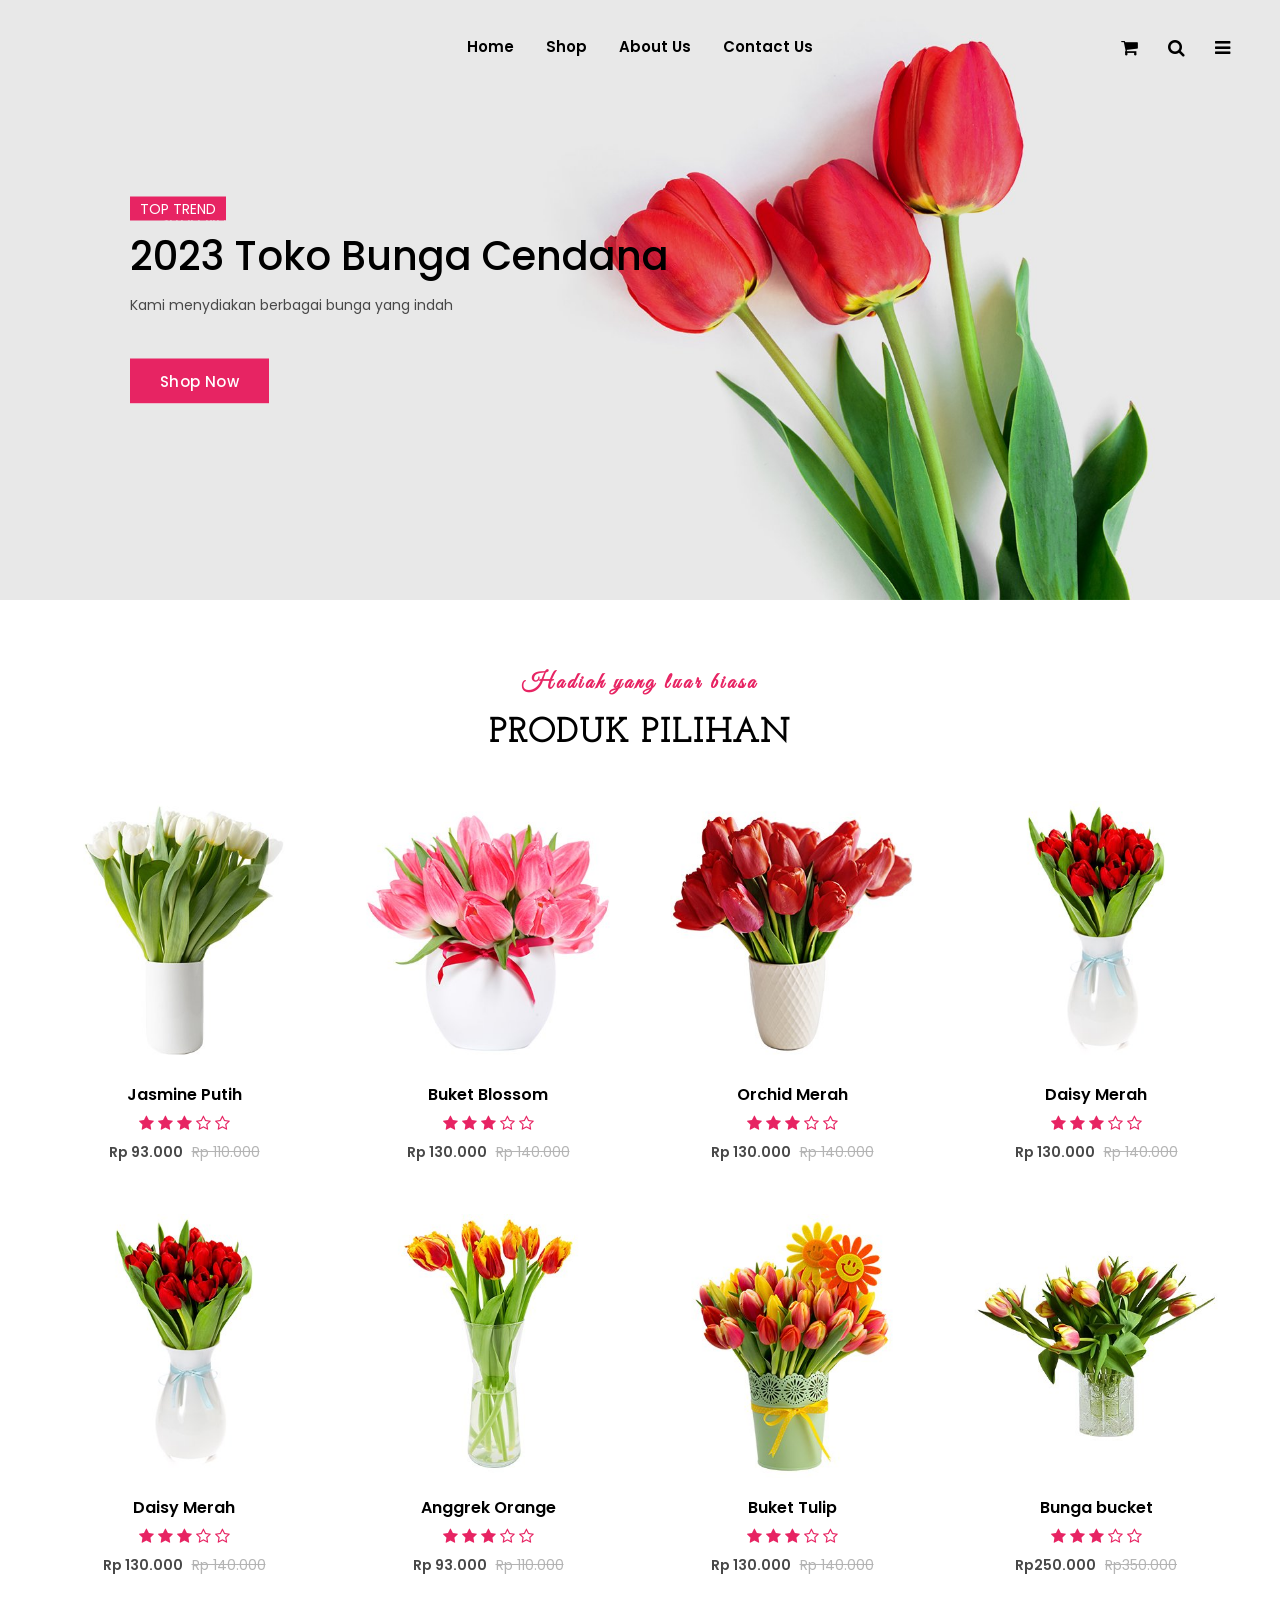
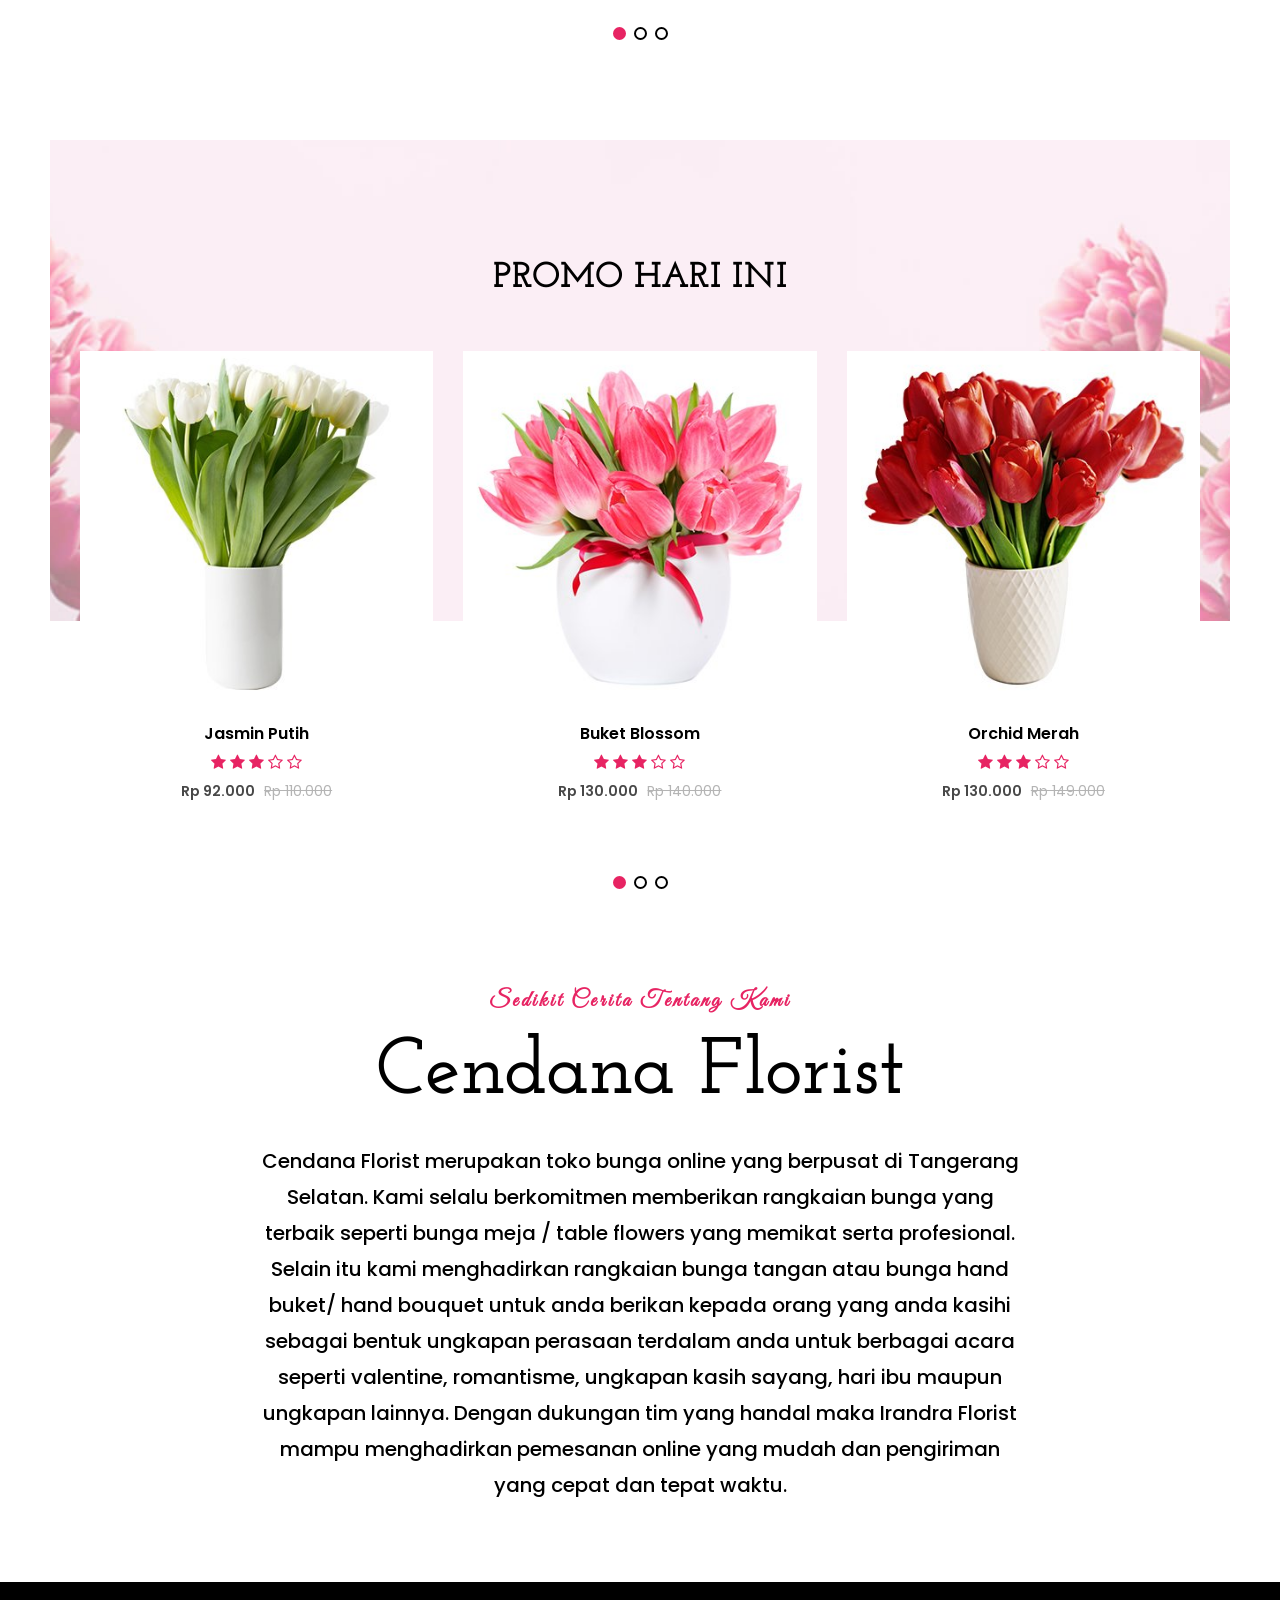
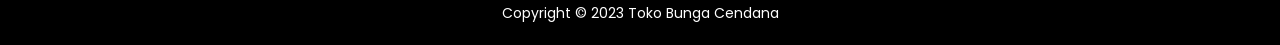
==== index.html @ 582db266 "feat: college project improvements (WhatsApp Checkout, UI cleanup)" ====
<!doctype html>
<html class="no-js" lang="en">

<head>
    <meta charset="utf-8">
    <meta http-equiv="x-ua-compatible" content="ie=edge">
    <title>Toko Bunga Cendana</title>
    <meta name="robots" content="noindex, follow" />
    <meta name="description" content="">
    <meta name="viewport" content="width=device-width, initial-scale=1, shrink-to-fit=no">
    <!-- Favicon -->
    <link rel="shortcut icon" type="image/x-icon" href="assets/images/favicon.ico">

    <!-- CSS
	============================================ -->
    <!-- Bootstrap CSS -->
    <link rel="stylesheet" href="assets/css/vendor/bootstrap.min.css">
    <!-- Font Awesome CSS -->
    <link rel="stylesheet" href="assets/css/vendor/font.awesome.min.css">
    <!-- Linear Icons CSS -->
    <link rel="stylesheet" href="assets/css/vendor/linearicons.min.css">
    <!-- Swiper CSS -->
    <link rel="stylesheet" href="assets/css/plugins/swiper-bundle.min.css">
    <!-- Animation CSS -->
    <link rel="stylesheet" href="assets/css/plugins/animate.min.css">
    <!-- Jquery ui CSS -->
    <link rel="stylesheet" href="assets/css/plugins/jquery-ui.min.css">
    <!-- Nice Select CSS -->
    <link rel="stylesheet" href="assets/css/plugins/nice-select.min.css">
    <!-- Magnific Popup -->
    <link rel="stylesheet" href="assets/css/plugins/magnific-popup.css">

    <!-- Main Style CSS -->
    <link rel="stylesheet" href="assets/css/style.css">

</head>

<body>

    <!-- Header Area Start Here -->
    <header class="main-header-area">
        <!-- Main Header Area Start -->
        <div class="main-header header-transparent header-sticky">
            <div class="container-fluid">
                <div class="row align-items-center">
                    <div class="col-lg-2 col-xl-2 col-md-6 col-6 col-custom">
                    </div>
                    <div class="col-lg-8 d-none d-lg-flex justify-content-center col-custom">
                        <nav class="main-nav d-none d-lg-flex">
                            <ul class="nav">
                                <li><a href="index.html"><span class="menu-text">Home</span></a></li>
                                <li><a href="shop.html"><span class="menu-text">Shop</span></a></li>
                                <li><a href="about-us.html"><span class="menu-text">About Us</span></a></li>
                                <li><a href="contact-us.html"><span class="menu-text">Contact Us</span></a></li>
                            </ul>
                        </nav>
                    </div>
                <div class="col-lg-2 col-md-6 col-6 col-custom">
                    <div class="header-right-area main-nav">
                                <ul class="nav">
                                    <li class="minicart-wrap">
                                        <a href="#" class="minicart-btn toolbar-btn">
                                            <i class="fa fa-shopping-cart"></i>
                                            <!-- <span class="cart-item_count">3</span> -->
                                        </a>
                                    </li>
                                    <li class="sidemenu-wrap">
                                        <a href="#"><i class="fa fa-search"></i> </a>
                                        <ul class="dropdown-sidemenu dropdown-hover-2 dropdown-search">
                                            <li>
                                                <form action="#">
                                                    <input name="search" id="search" placeholder="Search" type="text">
                                                    <button type="submit"><i class="fa fa-search"></i></button>
                                                </form>
                                            </li>
                                        </ul>
                                    </li>
                                    <li class="account-menu-wrap d-none d-lg-flex">
                                        <a href="#" class="off-canvas-menu-btn">
                                            <i class="fa fa-bars"></i>
                                        </a>
                                    </li>
                                    <li class="mobile-menu-btn d-lg-none">
                                        <a class="off-canvas-btn" href="#">
                                            <i class="fa fa-bars"></i>
                                        </a>
                                    </li>
                                </ul>
                            </div>
                        </div>
                    </div>
                </div>
            </div>
        </div>
        <!-- Main Header Area End -->
        <!-- off-canvas menu start -->
        <aside class="off-canvas-wrapper" id="mobileMenu">
            <div class="off-canvas-overlay"></div>
            <div class="off-canvas-inner-content">
                <div class="btn-close-off-canvas">
                    <i class="fa fa-times"></i>
                </div>
                <div class="off-canvas-inner">
                    <div class="search-box-offcanvas">
                        <form>
                            <input type="text" placeholder="Search product...">
                            <button class="search-btn"><i class="fa fa-search"></i></button>
                        </form>
                    </div>
                    <!-- mobile menu start -->
                    <div class="mobile-navigation">
                        <!-- mobile menu navigation start -->
                        <nav>
                            <ul class="mobile-menu">
                                <li><a href="index.html">Home</a></li>
                                <li><a href="shop.html">Shop</a></li>
                                <li><a href="about-us.html">About Us</a></li>
                                <li><a href="contact-us.html">Contact Us</a></li>
                            </ul>
                        </nav>
                        <!-- mobile menu navigation end -->
                    </div>
                    <!-- mobile menu end -->
                    <div class="offcanvas-widget-area">
                        <div class="switcher">
                            <div class="language">
                                <span class="switcher-title">Bahasa: </span>
                                <div class="switcher-menu">
                                    <ul>
                                        <li><a href="#">indonesia</a>
                                            <ul class="switcher-dropdown">
                                                <li><a href="#">English</a></li>
                                            </ul>
                                        </li>
                                    </ul>
                                </div>
                            </div>
                        </div>
                        <div class="top-info-wrap text-left text-black">
                            <ul class="address-info">
                                <li>
                                    <i class="fa fa-phone"></i>
                                    <a href="info%40yourdomain.html">0813938393</a>
                                </li>
                                <li>
                                    <i class="fa fa-envelope"></i>
                                    <br>
                                    <a href="info%40yourdomain.html">tokobungacendana@gmail.com</a>
                                </li>
                            </ul>
                            <div class="widget-social">
                                <a class="facebook-color-bg" title="Facebook-f" href="#"><i
                                        class="fa fa-facebook-f"></i></a>
                                <a class="twitter-color-bg" title="Twitter" href="#"><i class="fa fa-twitter"></i></a>
                                <a class="linkedin-color-bg" title="Linkedin" href="#"><i
                                        class="fa fa-linkedin"></i></a>
                                <a class="youtube-color-bg" title="Youtube" href="#"><i class="fa fa-youtube"></i></a>
                                <a class="vimeo-color-bg" title="Vimeo" href="#"><i class="fa fa-vimeo"></i></a>
                            </div>
                        </div>
                    </div>
                </div>
            </div>
        </aside>
        <!-- off-canvas menu end -->
        <!-- off-canvas menu start -->
        <aside class="off-canvas-menu-wrapper" id="sideMenu">
            <div class="off-canvas-overlay"></div>
            <div class="off-canvas-inner-content">
                <div class="off-canvas-inner">
                    <div class="btn-close-off-canvas">
                        <i class="fa fa-times"></i>
                    </div>
                    <!-- offcanvas widget area start -->
                    <div class="offcanvas-widget-area">
                        <ul class="menu-top-menu">
                            <li><a href="about-us.html">Tentang Kami</a></li>
                        </ul>
                        <p class="desc-content">Kami menyediakan berbagai bunga yang indah <br> Dengan harga yang
                            bersaing dengan toko yang lain <br> Bunga yang masih segar dan tahan lama.</p>
                        <div class="switcher">
                            <div class="language">
                                <span class="switcher-title">Bahasa : </span>
                                <div class="switcher-menu">
                                    <ul>
                                        <li><a href="#">Indonesia</a>
                                            <ul class="switcher-dropdown">
                                                <li><a href="#">English</a></li>
                                            </ul>
                                        </li>
                                    </ul>
                                </div>
                            </div>
                            <div class="currency">
                                <span class="switcher-title">Currency: </span>
                                <div class="switcher-menu">
                                    <ul>
                                        <li><a href="#">Rp IDR</a>
                                            <ul class="switcher-dropdown">
                                                <li><a href="#"> $ Dollar </a></li>
                                            </ul>
                                        </li>
                                    </ul>
                                </div>
                            </div>
                        </div>
                        <div class="top-info-wrap text-left text-black">
                            <ul class="address-info">
                                <li>
                                    <i class="fa fa-phone"></i>
                                    <a href="info%40yourdomain.html">081382920920</a>
                                </li>
                                <li>
                                    <i class="fa fa-envelope"></i>
                                    <a href="info%40yourdomain.html">tokobunga@gmail.com</a>
                                </li>
                            </ul>
                            <div class="widget-social">
                                <a class="facebook-color-bg" title="Facebook-f" href="#"><i
                                        class="fa fa-facebook-f"></i></a>
                                <a class="twitter-color-bg" title="Twitter" href="#"><i class="fa fa-twitter"></i></a>
                                <a class="linkedin-color-bg" title="Linkedin" href="#"><i
                                        class="fa fa-linkedin"></i></a>
                                <a class="youtube-color-bg" title="Youtube" href="#"><i class="fa fa-youtube"></i></a>
                                <a class="vimeo-color-bg" title="Vimeo" href="#"><i class="fa fa-vimeo"></i></a>
                            </div>
                        </div>
                    </div>
                    <!-- offcanvas widget area end -->
                </div>
            </div>
        </aside>
        <!-- off-canvas menu end -->
    </header>
    <!-- Header Area End Here -->
    <!-- Slider/Intro Section Start -->
    <div class="intro11-slider-wrap section">
        <div class="intro11-slider swiper-container">
            <div class="swiper-wrapper">
                <div class="intro11-section swiper-slide slide-1 slide-bg-1 bg-position">
                    <!-- Intro Content Start -->
                    <div class="intro11-content text-left">
                        <h3 class="title-slider text-uppercase">Top Trend</h3>
                        <h2 class="title">2023 Toko Bunga Cendana</h2>
                        <p class="desc-content">Kami menydiakan berbagai bunga yang indah </p>
                        <a href="product-details.html"
                            class="btn flosun-button secondary-btn theme-color  rounded-0">Shop Now</a>
                    </div>
                    <!-- Intro Content End -->
                </div>
            </div>
            <div class="swiper-pagination"></div>
        </div>
    </div>
    <!-- Slider/Intro Section End -->
    <!--Product Area Start-->
    <div class="product-area mt-text-2">
        <div class="container custom-area-2 overflow-hidden">
            <div class="row">
                <!--Section Title Start-->
                <div class="col-12 col-custom">
                    <div class="section-title text-center mb-30">
                        <span class="section-title-1">Hadiah yang luar biasa</span>
                        <h3 class="section-title-3">Produk Pilihan </h3>
                    </div>
                </div>
                <!--Section Title End-->
            </div>
            <div class="row product-row">
                <div class="col-12 col-custom">
                    <div class="product-slider swiper-container anime-element-multi">
                        <div class="swiper-wrapper">
                            <div class="single-item swiper-slide">
                                <!--Single Product Start-->
                                <div class="single-product position-relative mb-30">
                                    <div class="product-image">
                                        <a class="d-block" href="product-details.html">
                                            <img src="assets/images/product/1.jpg" alt="" class="product-image-1 w-100">
                                        </a>
                                        <div class="add-action d-flex flex-column position-absolute">
                                            <a href="wishlist.html" title="Add To Wishlist">
                                                <i class="lnr lnr-heart" data-toggle="tooltip" data-placement="left"
                                                    title="Wishlist"></i>
                                            </a>
                                        </div>
                                    </div>
                                    <div class="product-content">
                                        <div class="product-title">
                                            <h4 class="title-2"> <a href="product-details.html">Jasmine Putih</a></h4>
                                        </div>
                                        <div class="product-rating">
                                            <i class="fa fa-star"></i>
                                            <i class="fa fa-star"></i>
                                            <i class="fa fa-star"></i>
                                            <i class="fa fa-star-o"></i>
                                            <i class="fa fa-star-o"></i>
                                        </div>
                                        <div class="price-box">
                                            <span class="regular-price ">Rp 93.000</span>
                                            <span class="old-price"><del>Rp 110.000</del></span>
                                        </div>
                                    </div>
                                </div>
                                <!--Single Product End-->
                                <!--Single Product Start-->
                                <div class="single-product position-relative mb-30">
                                    <div class="product-image">
                                        <a class="d-block" href="product-details.html">
                                            <img src="assets/images/product/3.jpg" alt="" class="product-image-1 w-100">
                                        </a>
                                        <div class="add-action d-flex flex-column position-absolute">
                                            <a href="wishlist.html" title="Add To Wishlist">
                                                <i class="lnr lnr-heart" data-toggle="tooltip" data-placement="left"
                                                    title="Wishlist"></i>
                                            </a>
                                        </div>
                                    </div>
                                    <div class="product-content">
                                        <div class="product-title">
                                            <h4 class="title-2"> <a href="product-details.html">Daisy Merah</a></h4>
                                        </div>
                                        <div class="product-rating">
                                            <i class="fa fa-star"></i>
                                            <i class="fa fa-star"></i>
                                            <i class="fa fa-star"></i>
                                            <i class="fa fa-star-o"></i>
                                            <i class="fa fa-star-o"></i>
                                        </div>
                                        <div class="price-box">
                                            <span class="regular-price ">Rp 130.000</span>
                                            <span class="old-price"><del>Rp 140.000</del></span>
                                        </div>
                                    </div>
                                </div>
                                <!--Single Product End-->
                            </div>
                            <div class="single-item swiper-slide">
                                <!--Single Product Start-->
                                <div class="single-product position-relative mb-30">
                                    <div class="product-image">
                                        <a class="d-block" href="product-details.html">
                                            <img src="assets/images/product/5.jpg" alt="" class="product-image-1 w-100">
                                        </a>
                                        <div class="add-action d-flex flex-column position-absolute">
                                            <a href="wishlist.html" title="Add To Wishlist">
                                                <i class="lnr lnr-heart" data-toggle="tooltip" data-placement="left"
                                                    title="Wishlist"></i>
                                            </a>
                                        </div>
                                    </div>
                                    <div class="product-content">
                                        <div class="product-title">
                                            <h4 class="title-2"> <a href="product-details.html">Buket Blossom</a></h4>
                                        </div>
                                        <div class="product-rating">
                                            <i class="fa fa-star"></i>
                                            <i class="fa fa-star"></i>
                                            <i class="fa fa-star"></i>
                                            <i class="fa fa-star-o"></i>
                                            <i class="fa fa-star-o"></i>
                                        </div>
                                        <div class="price-box">
                                            <span class="regular-price ">Rp 130.000</span>
                                            <span class="old-price"><del>Rp 140.000</del></span>
                                        </div>
                                    </div>
                                </div>
                                <!--Single Product End-->
                                <!--Single Product Start-->
                                <div class="single-product position-relative mb-30">
                                    <div class="product-image">
                                        <a class="d-block" href="product-details.html">
                                            <img src="assets/images/product/2.jpg" alt="" class="product-image-1 w-100">
                                            <img src="assets/images/product/1.jpg" alt=""
                                                class="product-image-2 position-absolute w-100">
                                        </a>
                                        <div class="add-action d-flex flex-column position-absolute">
                                            <a href="wishlist.html" title="Add To Wishlist">
                                                <i class="lnr lnr-heart" data-toggle="tooltip" data-placement="left"
                                                    title="Wishlist"></i>
                                            </a>
                                        </div>
                                    </div>
                                    <div class="product-content">
                                        <div class="product-title">
                                            <h4 class="title-2"> <a href="product-details.html">Anggrek Orange</a></h4>
                                        </div>
                                        <div class="product-rating">
                                            <i class="fa fa-star"></i>
                                            <i class="fa fa-star"></i>
                                            <i class="fa fa-star"></i>
                                            <i class="fa fa-star-o"></i>
                                            <i class="fa fa-star-o"></i>
                                        </div>
                                        <div class="price-box">
                                            <span class="regular-price ">Rp 93.000</span>
                                            <span class="old-price"><del>Rp 110.000</del></span>
                                        </div>
                                    </div>
                                </div>
                                <!--Single Product End-->
                            </div>
                            <div class="single-item swiper-slide">
                                <!--Single Product Start-->
                                <div class="single-product position-relative mb-30">
                                    <div class="product-image">
                                        <a class="d-block" href="product-details.html">
                                            <img src="assets/images/product/7.jpg" alt="" class="product-image-1 w-100">
                                        </a>
                                        <div class="add-action d-flex flex-column position-absolute">
                                            <a href="wishlist.html" title="Add To Wishlist">
                                                <i class="lnr lnr-heart" data-toggle="tooltip" data-placement="left"
                                                    title="Wishlist"></i>
                                            </a>
                                        </div>
                                    </div>
                                    <div class="product-content">
                                        <div class="product-title">
                                            <h4 class="title-2"> <a href="product-details.html">Orchid Merah</a>
                                            </h4>
                                        </div>
                                        <div class="product-rating">
                                            <i class="fa fa-star"></i>
                                            <i class="fa fa-star"></i>
                                            <i class="fa fa-star"></i>
                                            <i class="fa fa-star-o"></i>
                                            <i class="fa fa-star-o"></i>
                                        </div>
                                        <div class="price-box">
                                            <span class="regular-price ">Rp 130.000</span>
                                            <span class="old-price"><del>Rp 140.000</del></span>
                                        </div>
                                    </div>
                                </div>
                                <!--Single Product End-->
                                <!--Single Product Start-->
                                <div class="single-product position-relative mb-30">
                                    <div class="product-image">
                                        <a class="d-block" href="product-details.html">
                                            <img src="assets/images/product/9.jpg" alt="" class="product-image-1 w-100">
                                        </a>
                                        <div class="add-action d-flex flex-column position-absolute">
                                            <a href="wishlist.html" title="Add To Wishlist">
                                                <i class="lnr lnr-heart" data-toggle="tooltip" data-placement="left"
                                                    title="Wishlist"></i>
                                            </a>
                                        </div>
                                    </div>
                                    <div class="product-content">
                                        <div class="product-title">
                                            <h4 class="title-2"> <a href="product-details.html">Buket Tulip</a></h4>
                                        </div>
                                        <div class="product-rating">
                                            <i class="fa fa-star"></i>
                                            <i class="fa fa-star"></i>
                                            <i class="fa fa-star"></i>
                                            <i class="fa fa-star-o"></i>
                                            <i class="fa fa-star-o"></i>
                                        </div>
                                        <div class="price-box">
                                            <span class="regular-price ">Rp 130.000</span>
                                            <span class="old-price"><del>Rp 140.000</del></span>
                                        </div>
                                    </div>
                                </div>
                                <!--Single Product End-->
                            </div>
                            <div class="single-item swiper-slide">
                                <!--Single Product Start-->
                                <div class="single-product position-relative mb-30">
                                    <div class="product-image">
                                        <a class="d-block" href="product-details.html">
                                            <img src="assets/images/product/3.jpg" alt="" class="product-image-1 w-100">
                                        </a>
                                        <div class="add-action d-flex flex-column position-absolute">
                                            <a href="wishlist.html" title="Add To Wishlist">
                                                <i class="lnr lnr-heart" data-toggle="tooltip" data-placement="left"
                                                    title="Wishlist"></i>
                                            </a>
                                        </div>
                                    </div>
                                    <div class="product-content">
                                        <div class="product-title">
                                            <h4 class="title-2"> <a href="product-details.html">Daisy Merah</a></h4>
                                        </div>
                                        <div class="product-rating">
                                            <i class="fa fa-star"></i>
                                            <i class="fa fa-star"></i>
                                            <i class="fa fa-star"></i>
                                            <i class="fa fa-star-o"></i>
                                            <i class="fa fa-star-o"></i>
                                        </div>
                                        <div class="price-box">
                                            <span class="regular-price ">Rp 130.000</span>
                                            <span class="old-price"><del>Rp 140.000</del></span>
                                        </div>
                                    </div>
                                </div>
                                <!--Single Product End-->
                                <!--Single Product Start-->
                                <div class="single-product position-relative mb-30">
                                    <div class="product-image">
                                        <a class="d-block" href="product-details.html">
                                            <img src="assets/images/product/6.jpg" alt="" class="product-image-1 w-100">
                                        </a>
                                        <div class="add-action d-flex flex-column position-absolute">
                                            <a href="wishlist.html" title="Add To Wishlist">
                                                <i class="lnr lnr-heart" data-toggle="tooltip" data-placement="left"
                                                    title="Wishlist"></i>
                                            </a>
                                        </div>
                                    </div>
                                    <div class="product-content">
                                        <div class="product-title">
                                            <h4 class="title-2"> <a href="product-details.html">Bunga bucket</a></h4>
                                        </div>
                                        <div class="product-rating">
                                            <i class="fa fa-star"></i>
                                            <i class="fa fa-star"></i>
                                            <i class="fa fa-star"></i>
                                            <i class="fa fa-star-o"></i>
                                            <i class="fa fa-star-o"></i>
                                        </div>
                                        <div class="price-box">
                                            <span class="regular-price ">Rp250.000</span>
                                            <span class="old-price"><del>Rp350.000</del></span>
                                        </div>
                                    </div>
                                </div>
                                <!--Single Product End-->
                            </div>
                            <div class="single-item swiper-slide">
                                <!--Single Product Start-->
                                <div class="single-product position-relative mb-30">
                                    <div class="product-image">
                                        <a class="d-block" href="product-details.html">
                                            <img src="assets/images/product/8.jpg" alt="" class="product-image-1 w-100">
                                        </a>
                                        <div class="add-action d-flex flex-column position-absolute">
                                            <a href="wishlist.html" title="Add To Wishlist">
                                                <i class="lnr lnr-heart" data-toggle="tooltip" data-placement="left"
                                                    title="Wishlist"></i>
                                            </a>
                                        </div>
                                    </div>
                                    <div class="product-content">
                                        <div class="product-title">
                                            <h4 class="title-2"> <a href="product-details.html">Hyacinth Merah</a></h4>
                                        </div>
                                        <div class="product-rating">
                                            <i class="fa fa-star"></i>
                                            <i class="fa fa-star"></i>
                                            <i class="fa fa-star"></i>
                                            <i class="fa fa-star-o"></i>
                                            <i class="fa fa-star-o"></i>
                                        </div>
                                        <div class="price-box">
                                            <span class="regular-price ">Rp 130.000</span>
                                            <span class="old-price"><del>Rp 140.000</del></span>
                                        </div>
                                    </div>
                                </div>
                                <!--Single Product End-->
                                <!--Single Product Start-->
                                <div class="single-product position-relative mb-30">
                                    <div class="product-image">
                                        <a class="d-block" href="product-details.html">
                                            <img src="assets/images/product/9.jpg" alt="" class="product-image-1 w-100">
                                        </a>
                                        <div class="add-action d-flex flex-column position-absolute">
                                            <a href="wishlist.html" title="Add To Wishlist">
                                                <i class="lnr lnr-heart" data-toggle="tooltip" data-placement="left"
                                                    title="Wishlist"></i>
                                            </a>
                                        </div>
                                    </div>
                                    <div class="product-content">
                                        <div class="product-title">
                                            <h4 class="title-2"> <a href="product-details.html">Buket Tulip</a></h4>
                                        </div>
                                        <div class="product-rating">
                                            <i class="fa fa-star"></i>
                                            <i class="fa fa-star"></i>
                                            <i class="fa fa-star"></i>
                                            <i class="fa fa-star-o"></i>
                                            <i class="fa fa-star-o"></i>
                                        </div>
                                        <div class="price-box">
                                            <span class="regular-price ">Rp 130.000</span>
                                            <span class="old-price"><del>Rp 140.000</del></span>
                                        </div>
                                    </div>
                                </div>
                                <!--Single Product End-->
                            </div>
                            <div class="single-item swiper-slide">
                                <!--Single Product Start-->
                                <div class="single-product position-relative mb-30">
                                    <div class="product-image">
                                        <a class="d-block" href="product-details.html">
                                            <img src="assets/images/product/2.jpg" alt="" class="product-image-1 w-100">
                                        </a>
                                        <div class="add-action d-flex flex-column position-absolute">
                                            <a href="wishlist.html" title="Add To Wishlist">
                                                <i class="lnr lnr-heart" data-toggle="tooltip" data-placement="left"
                                                    title="Wishlist"></i>
                                            </a>
                                        </div>
                                    </div>
                                    <div class="product-content">
                                        <div class="product-title">
                                            <h4 class="title-2"> <a href="product-details.html">Anggrek Orange</a></h4>
                                        </div>
                                        <div class="product-rating">
                                            <i class="fa fa-star"></i>
                                            <i class="fa fa-star"></i>
                                            <i class="fa fa-star"></i>
                                            <i class="fa fa-star-o"></i>
                                            <i class="fa fa-star-o"></i>
                                        </div>
                                        <div class="price-box">
                                            <span class="regular-price ">Rp 93.000</span>
                                            <span class="old-price"><del>Rp 110.000</del></span>
                                        </div>
                                    </div>
                                </div>
                                <!--Single Product End-->
                                <!--Single Product Start-->
                                <div class="single-product position-relative mb-30">
                                    <div class="product-image">
                                        <a class="d-block" href="product-details.html">
                                            <img src="assets/images/product/9.jpg" alt="" class="product-image-1 w-100">
                                        </a>
                                        <div class="add-action d-flex flex-column position-absolute">
                                            <a href="wishlist.html" title="Add To Wishlist">
                                                <i class="lnr lnr-heart" data-toggle="tooltip" data-placement="left"
                                                    title="Wishlist"></i>
                                            </a>
                                        </div>
                                    </div>
                                    <div class="product-content">
                                        <div class="product-title">
                                            <h4 class="title-2"> <a href="product-details.html">Buket Tulip</a>
                                            </h4>
                                        </div>
                                        <div class="product-rating">
                                            <i class="fa fa-star"></i>
                                            <i class="fa fa-star"></i>
                                            <i class="fa fa-star"></i>
                                            <i class="fa fa-star-o"></i>
                                            <i class="fa fa-star-o"></i>
                                        </div>
                                        <div class="price-box">
                                            <span class="regular-price ">Rp 130.000</span>
                                            <span class="old-price"><del>Rp 140.000</del></span>
                                        </div>
                                    </div>
                                </div>
                                <!--Single Product End-->
                            </div>
                        </div>
                        <!-- Slider pagination -->
                        <div class="swiper-pagination default-pagination"></div>
                    </div>
                </div>
            </div>
        </div>
    </div>
    <!--Product Area End-->
    <!-- Product Countdown Area Start Here -->
    <div class="product-countdown-area mt-text-3">
        <div class="container custom-area">
            <div class="row">
                <!--Section Title Start-->
                <div class="col-12 col-custom">
                    <div class="section-title text-center mb-30">
                        <h3 class="section-title-3">Promo Hari ini</h3>
                    </div>
                </div>
                <!--Section Title End-->
            </div>
            <div class="row product-row">
                <div class="col-12 col-custom">
                    <div class="item-carousel-2 swiper-container anime-element-multi product-area">
                        <div class="swiper-wrapper">
                            <div class="single-item swiper-slide">
                                <!--Single Product Start-->
                                <div class="single-product position-relative mb-30">
                                    <div class="product-image">
                                        <a class="d-block" href="product-details.html">
                                            <img src="assets/images/product/1.jpg" alt="" class="product-image-1 w-100">
                                        </a>
                                        <div class="add-action d-flex flex-column position-absolute">
                                            <a href="wishlist.html" title="Add To Wishlist">
                                                <i class="lnr lnr-heart" data-toggle="tooltip" data-placement="left"
                                                    title="Wishlist"></i>
                                            </a>
                                        </div>
                                    </div>
                                    <div class="product-content">
                                        <div class="product-title">
                                            <h4 class="title-2"> <a href="product-details.html">Jasmin Putih</a></h4>
                                        </div>
                                        <div class="product-rating">
                                            <i class="fa fa-star"></i>
                                            <i class="fa fa-star"></i>
                                            <i class="fa fa-star"></i>
                                            <i class="fa fa-star-o"></i>
                                            <i class="fa fa-star-o"></i>
                                        </div>
                                        <div class="price-box">
                                            <span class="regular-price ">Rp 92.000</span>
                                            <span class="old-price"><del>Rp 110.000</del></span>
                                        </div>
                                        <br>
                                    </div>
                                </div>
                                <!--Single Product End-->
                            </div>
                            <div class="single-item swiper-slide">
                                <!--Single Product Start-->
                                <div class="single-product position-relative mb-30">
                                    <div class="product-image">
                                        <a class="d-block" href="product-details.html">
                                            <img src="assets/images/product/5.jpg" alt="" class="product-image-1 w-100">
                                        </a>
                                        <div class="add-action d-flex flex-column position-absolute">
                                            <a href="wishlist.html" title="Add To Wishlist">
                                                <i class="lnr lnr-heart" data-toggle="tooltip" data-placement="left"
                                                    title="Wishlist"></i>
                                            </a>
                                        </div>
                                    </div>
                                    <div class="product-content">
                                        <div class="product-title">
                                            <h4 class="title-2"> <a href="product-details.html">Buket Blossom</a></h4>
                                        </div>
                                        <div class="product-rating">
                                            <i class="fa fa-star"></i>
                                            <i class="fa fa-star"></i>
                                            <i class="fa fa-star"></i>
                                            <i class="fa fa-star-o"></i>
                                            <i class="fa fa-star-o"></i>
                                        </div>
                                        <div class="price-box">
                                            <span class="regular-price ">Rp 130.000</span>
                                            <span class="old-price"><del>Rp 140.000</del></span>
                                        </div>
                                        <br>
                                    </div>
                                </div>
                                <!--Single Product End-->
                            </div>
                            <div class="single-item swiper-slide">
                                <!--Single Product Start-->
                                <div class="single-product position-relative mb-30">
                                    <div class="product-image">
                                        <a class="d-block" href="product-details.html">
                                            <img src="assets/images/product/7.jpg" alt="" class="product-image-1 w-100">
                                        </a>
                                        <div class="add-action d-flex flex-column position-absolute">
                                            <a href="wishlist.html" title="Add To Wishlist">
                                                <i class="lnr lnr-heart" data-toggle="tooltip" data-placement="left"
                                                    title="Wishlist"></i>
                                            </a>
                                        </div>
                                    </div>
                                    <div class="product-content">
                                        <div class="product-title">
                                            <h4 class="title-2"> <a href="product-details.html">Orchid Merah</a></h4>
                                        </div>
                                        <div class="product-rating">
                                            <i class="fa fa-star"></i>
                                            <i class="fa fa-star"></i>
                                            <i class="fa fa-star"></i>
                                            <i class="fa fa-star-o"></i>
                                            <i class="fa fa-star-o"></i>
                                        </div>
                                        <div class="price-box">
                                            <span class="regular-price ">Rp 130.000</span>
                                            <span class="old-price"><del>Rp 149.000</del></span>
                                        </div>
                                        <br>
                                    </div>
                                </div>
                                <!--Single Product End-->
                            </div>
                            <div class="single-item swiper-slide">
                                <!--Single Product Start-->
                                <div class="single-product position-relative mb-30">
                                    <div class="product-image">
                                        <a class="d-block" href="product-details.html">
                                            <img src="assets/images/product/3.jpg" alt="" class="product-image-1 w-100">
                                        </a>
                                        <div class="add-action d-flex flex-column position-absolute">
                                            <a href="wishlist.html" title="Add To Wishlist">
                                                <i class="lnr lnr-heart" data-toggle="tooltip" data-placement="left"
                                                    title="Wishlist"></i>
                                            </a>
                                        </div>
                                    </div>
                                    <div class="product-content">
                                        <div class="product-title">
                                            <h4 class="title-2"> <a href="product-details.html">Daisy Merah</a>
                                            </h4>
                                        </div>
                                        <div class="product-rating">
                                            <i class="fa fa-star"></i>
                                            <i class="fa fa-star"></i>
                                            <i class="fa fa-star"></i>
                                            <i class="fa fa-star-o"></i>
                                            <i class="fa fa-star-o"></i>
                                        </div>
                                        <div class="price-box">
                                            <span class="regular-price ">Rp 130.000</span>
                                            <span class="old-price"><del>Rp 140.000</del></span>
                                        </div>
                                    </div>
                                </div>
                                <!--Single Product End-->
                            </div>
                            <div class="single-item swiper-slide">
                                <!--Single Product Start-->
                                <div class="single-product position-relative mb-30">
                                    <div class="product-image">
                                        <a class="d-block" href="product-details.html">
                                            <img src="assets/images/product/8.jpg" alt="" class="product-image-1 w-100">
                                        </a>
                                        <div class="add-action d-flex flex-column position-absolute">
                                            <a href="wishlist.html" title="Add To Wishlist">
                                                <i class="lnr lnr-heart" data-toggle="tooltip" data-placement="left"
                                                    title="Wishlist"></i>
                                            </a>
                                        </div>
                                    </div>
                                    <div class="product-content">
                                        <div class="product-title">
                                            <h4 class="title-2"> <a href="product-details.html">Hyacinth Merah</a>
                                            </h4>
                                        </div>
                                        <div class="product-rating">
                                            <i class="fa fa-star"></i>
                                            <i class="fa fa-star"></i>
                                            <i class="fa fa-star"></i>
                                            <i class="fa fa-star-o"></i>
                                            <i class="fa fa-star-o"></i>
                                        </div>
                                        <div class="price-box">
                                            <span class="regular-price ">Rp 130.000</span>
                                            <span class="old-price"><del>Rp 140.000</del></span>
                                        </div>
                                    </div>
                                </div>
                                <!--Single Product End-->
                            </div>
                        </div>
                        <!-- Slider pagination -->
                        <div class="swiper-pagination default-pagination"></div>
                    </div>
                </div>
            </div>
        </div>
    </div>
    <!-- Product Countdown Area End Here -->
    <!-- History Area Start Here -->
    <div class="our-history-area pt-text-3">
        <div class="container">
            <div class="row">
                <!--Section Title Start-->
                <div class="col-12">
                    <div class="section-title text-center mb-30">
                        <span class="section-title-1">Sedikit Cerita Tentang Kami</span>
                        <h2 class="section-title-large">Cendana Florist</h2>
                    </div>
                </div>
                <!--Section Title End-->
            </div>
            <div class="row">
                <div class="col-lg-8 ms-auto me-auto">
                    <div class="history-area-content pb-0 mb-0 border-0 text-center">
                        <p><strong>Cendana Florist merupakan toko bunga online yang berpusat di Tangerang Selatan. Kami selalu berkomitmen memberikan rangkaian bunga yang terbaik seperti bunga meja / table flowers yang memikat serta profesional. Selain itu kami menghadirkan rangkaian bunga tangan atau bunga hand buket/ hand bouquet untuk anda berikan kepada orang yang anda kasihi sebagai bentuk ungkapan perasaan terdalam anda untuk berbagai acara seperti valentine, romantisme, ungkapan kasih sayang, hari ibu maupun ungkapan lainnya. Dengan dukungan tim yang handal maka Irandra Florist mampu menghadirkan pemesanan online yang mudah dan pengiriman yang cepat dan tepat waktu.
                        </strong></p>
                    </div>
                </div>
            </div>
        </div>
    </div>
    <!-- History Area End Here -->
    <!--Footer Area Start-->
    <br></br>
    <footer class="footer-area">
        <div class="footer-copyright-area">
            <div class="container custom-area">
                <div class="row">
                    <div class="col-12 text-center col-custom">
                        <div class="copyright-content">
                            <p>Copyright © 2023 Toko Bunga Cendana</p>
                        </div>
                    </div>
                </div>
            </div>
        </div>
    </footer>
    <!--Footer Area End-->
    <!-- Scroll to Top Start -->
    <a class="scroll-to-top" href="#">
        <i class="lnr lnr-arrow-up"></i>
    </a>
    <!-- Scroll to Top End -->

    <!-- JS
    ============================================ -->

    <!-- jQuery JS -->
    <script src="assets/js/vendor/jquery-3.6.0.min.js"></script>
    <!-- jQuery Migrate JS -->
    <script src="assets/js/vendor/jquery-migrate-3.3.2.min.js"></script>
    <!-- Modernizer JS -->
    <script src="assets/js/vendor/modernizr-3.7.1.min.js"></script>
    <!-- Bootstrap JS -->
    <script src="assets/js/vendor/bootstrap.bundle.min.js"></script>

    <!-- Swiper Slider JS -->
    <script src="assets/js/plugins/swiper-bundle.min.js"></script>
    <!-- nice select JS -->
    <script src="assets/js/plugins/nice-select.min.js"></script>
    <!-- Ajaxchimpt js -->
    <script src="assets/js/plugins/jquery.ajaxchimp.min.js"></script>
    <!-- Jquery Ui js -->
    <script src="assets/js/plugins/jquery-ui.min.js"></script>
    <!-- jquery magnific popup js -->
    <script src="assets/js/plugins/jquery.magnific-popup.min.js"></script>

    <!-- Main JS -->
    <script src="assets/js/main.js"></script>


</body>
</html>
---- assets/css/vendor/font.awesome.min.css ----
/*!
 *  Font Awesome 4.7.0 by @davegandy - http://fontawesome.io - @fontawesome
 *  License - http://fontawesome.io/license (Font: SIL OFL 1.1, CSS: MIT License)
 */@font-face{font-family:'FontAwesome';src:url('../../fonts/fontawesome-webfont3e6e.eot?v=4.7.0');src:url('../../fonts/fontawesome-webfontd41d.eot?#iefix&v=4.7.0') format('embedded-opentype'),url('../../fonts/fontawesome-webfont3e6e.woff2?v=4.7.0') format('woff2'),url('../../fonts/fontawesome-webfont3e6e.woff?v=4.7.0') format('woff'),url('../../fonts/fontawesome-webfont3e6e.ttf?v=4.7.0') format('truetype'),url('../../fonts/fontawesome-webfont3e6e.svg?v=4.7.0#fontawesomeregular') format('svg');font-weight:normal;font-style:normal}.fa{display:inline-block;font:normal normal normal 14px/1 FontAwesome;font-size:inherit;text-rendering:auto;-webkit-font-smoothing:antialiased;-moz-osx-font-smoothing:grayscale}.fa-lg{font-size:1.33333333em;line-height:.75em;vertical-align:-15%}.fa-2x{font-size:2em}.fa-3x{font-size:3em}.fa-4x{font-size:4em}.fa-5x{font-size:5em}.fa-fw{width:1.28571429em;text-align:center}.fa-ul{padding-left:0;margin-left:2.14285714em;list-style-type:none}.fa-ul>li{position:relative}.fa-li{position:absolute;left:-2.14285714em;width:2.14285714em;top:.14285714em;text-align:center}.fa-li.fa-lg{left:-1.85714286em}.fa-border{padding:.2em .25em .15em;border:solid .08em #eee;border-radius:.1em}.fa-pull-left{float:left}.fa-pull-right{float:right}.fa.fa-pull-left{margin-right:.3em}.fa.fa-pull-right{margin-left:.3em}.pull-right{float:right}.pull-left{float:left}.fa.pull-left{margin-right:.3em}.fa.pull-right{margin-left:.3em}.fa-spin{-webkit-animation:fa-spin 2s infinite linear;animation:fa-spin 2s infinite linear}.fa-pulse{-webkit-animation:fa-spin 1s infinite steps(8);animation:fa-spin 1s infinite steps(8)}@-webkit-keyframes fa-spin{0%{-webkit-transform:rotate(0deg);transform:rotate(0deg)}100%{-webkit-transform:rotate(359deg);transform:rotate(359deg)}}@keyframes fa-spin{0%{-webkit-transform:rotate(0deg);transform:rotate(0deg)}100%{-webkit-transform:rotate(359deg);transform:rotate(359deg)}}.fa-rotate-90{-ms-filter:"progid:DXImageTransform.Microsoft.BasicImage(rotation=1)";-webkit-transform:rotate(90deg);-ms-transform:rotate(90deg);transform:rotate(90deg)}.fa-rotate-180{-ms-filter:"progid:DXImageTransform.Microsoft.BasicImage(rotation=2)";-webkit-transform:rotate(180deg);-ms-transform:rotate(180deg);transform:rotate(180deg)}.fa-rotate-270{-ms-filter:"progid:DXImageTransform.Microsoft.BasicImage(rotation=3)";-webkit-transform:rotate(270deg);-ms-transform:rotate(270deg);transform:rotate(270deg)}.fa-flip-horizontal{-ms-filter:"progid:DXImageTransform.Microsoft.BasicImage(rotation=0, mirror=1)";-webkit-transform:scale(-1, 1);-ms-transform:scale(-1, 1);transform:scale(-1, 1)}.fa-flip-vertical{-ms-filter:"progid:DXImageTransform.Microsoft.BasicImage(rotation=2, mirror=1)";-webkit-transform:scale(1, -1);-ms-transform:scale(1, -1);transform:scale(1, -1)}:root .fa-rotate-90,:root .fa-rotate-180,:root .fa-rotate-270,:root .fa-flip-horizontal,:root .fa-flip-vertical{filter:none}.fa-stack{position:relative;display:inline-block;width:2em;height:2em;line-height:2em;vertical-align:middle}.fa-stack-1x,.fa-stack-2x{position:absolute;left:0;width:100%;text-align:center}.fa-stack-1x{line-height:inherit}.fa-stack-2x{font-size:2em}.fa-inverse{color:#fff}.fa-glass:before{content:"\f000"}.fa-music:before{content:"\f001"}.fa-search:before{content:"\f002"}.fa-envelope-o:before{content:"\f003"}.fa-heart:before{content:"\f004"}.fa-star:before{content:"\f005"}.fa-star-o:before{content:"\f006"}.fa-user:before{content:"\f007"}.fa-film:before{content:"\f008"}.fa-th-large:before{content:"\f009"}.fa-th:before{content:"\f00a"}.fa-th-list:before{content:"\f00b"}.fa-check:before{content:"\f00c"}.fa-remove:before,.fa-close:before,.fa-times:before{content:"\f00d"}.fa-search-plus:before{content:"\f00e"}.fa-search-minus:before{content:"\f010"}.fa-power-off:before{content:"\f011"}.fa-signal:before{content:"\f012"}.fa-gear:before,.fa-cog:before{content:"\f013"}.fa-trash-o:before{content:"\f014"}.fa-home:before{content:"\f015"}.fa-file-o:before{content:"\f016"}.fa-clock-o:before{content:"\f017"}.fa-road:before{content:"\f018"}.fa-download:before{content:"\f019"}.fa-arrow-circle-o-down:before{content:"\f01a"}.fa-arrow-circle-o-up:before{content:"\f01b"}.fa-inbox:before{content:"\f01c"}.fa-play-circle-o:before{content:"\f01d"}.fa-rotate-right:before,.fa-repeat:before{content:"\f01e"}.fa-refresh:before{content:"\f021"}.fa-list-alt:before{content:"\f022"}.fa-lock:before{content:"\f023"}.fa-flag:before{content:"\f024"}.fa-headphones:before{content:"\f025"}.fa-volume-off:before{content:"\f026"}.fa-volume-down:before{content:"\f027"}.fa-volume-up:before{content:"\f028"}.fa-qrcode:before{content:"\f029"}.fa-barcode:before{content:"\f02a"}.fa-tag:before{content:"\f02b"}.fa-tags:before{content:"\f02c"}.fa-book:before{content:"\f02d"}.fa-bookmark:before{content:"\f02e"}.fa-print:before{content:"\f02f"}.fa-camera:before{content:"\f030"}.fa-font:before{content:"\f031"}.fa-bold:before{content:"\f032"}.fa-italic:before{content:"\f033"}.fa-text-height:before{content:"\f034"}.fa-text-width:before{content:"\f035"}.fa-align-left:before{content:"\f036"}.fa-align-center:before{content:"\f037"}.fa-align-right:before{content:"\f038"}.fa-align-justify:before{content:"\f039"}.fa-list:before{content:"\f03a"}.fa-dedent:before,.fa-outdent:before{content:"\f03b"}.fa-indent:before{content:"\f03c"}.fa-video-camera:before{content:"\f03d"}.fa-photo:before,.fa-image:before,.fa-picture-o:before{content:"\f03e"}.fa-pencil:before{content:"\f040"}.fa-map-marker:before{content:"\f041"}.fa-adjust:before{content:"\f042"}.fa-tint:before{content:"\f043"}.fa-edit:before,.fa-pencil-square-o:before{content:"\f044"}.fa-share-square-o:before{content:"\f045"}.fa-check-square-o:before{content:"\f046"}.fa-arrows:before{content:"\f047"}.fa-step-backward:before{content:"\f048"}.fa-fast-backward:before{content:"\f049"}.fa-backward:before{content:"\f04a"}.fa-play:before{content:"\f04b"}.fa-pause:before{content:"\f04c"}.fa-stop:before{content:"\f04d"}.fa-forward:before{content:"\f04e"}.fa-fast-forward:before{content:"\f050"}.fa-step-forward:before{content:"\f051"}.fa-eject:before{content:"\f052"}.fa-chevron-left:before{content:"\f053"}.fa-chevron-right:before{content:"\f054"}.fa-plus-circle:before{content:"\f055"}.fa-minus-circle:before{content:"\f056"}.fa-times-circle:before{content:"\f057"}.fa-check-circle:before{content:"\f058"}.fa-question-circle:before{content:"\f059"}.fa-info-circle:before{content:"\f05a"}.fa-crosshairs:before{content:"\f05b"}.fa-times-circle-o:before{content:"\f05c"}.fa-check-circle-o:before{content:"\f05d"}.fa-ban:before{content:"\f05e"}.fa-arrow-left:before{content:"\f060"}.fa-arrow-right:before{content:"\f061"}.fa-arrow-up:before{content:"\f062"}.fa-arrow-down:before{content:"\f063"}.fa-mail-forward:before,.fa-share:before{content:"\f064"}.fa-expand:before{content:"\f065"}.fa-compress:before{content:"\f066"}.fa-plus:before{content:"\f067"}.fa-minus:before{content:"\f068"}.fa-asterisk:before{content:"\f069"}.fa-exclamation-circle:before{content:"\f06a"}.fa-gift:before{content:"\f06b"}.fa-leaf:before{content:"\f06c"}.fa-fire:before{content:"\f06d"}.fa-eye:before{content:"\f06e"}.fa-eye-slash:before{content:"\f070"}.fa-warning:before,.fa-exclamation-triangle:before{content:"\f071"}.fa-plane:before{content:"\f072"}.fa-calendar:before{content:"\f073"}.fa-random:before{content:"\f074"}.fa-comment:before{content:"\f075"}.fa-magnet:before{content:"\f076"}.fa-chevron-up:before{content:"\f077"}.fa-chevron-down:before{content:"\f078"}.fa-retweet:before{content:"\f079"}.fa-shopping-cart:before{content:"\f07a"}.fa-folder:before{content:"\f07b"}.fa-folder-open:before{content:"\f07c"}.fa-arrows-v:before{content:"\f07d"}.fa-arrows-h:before{content:"\f07e"}.fa-bar-chart-o:before,.fa-bar-chart:before{content:"\f080"}.fa-twitter-square:before{content:"\f081"}.fa-facebook-square:before{content:"\f082"}.fa-camera-retro:before{content:"\f083"}.fa-key:before{content:"\f084"}.fa-gears:before,.fa-cogs:before{content:"\f085"}.fa-comments:before{content:"\f086"}.fa-thumbs-o-up:before{content:"\f087"}.fa-thumbs-o-down:before{content:"\f088"}.fa-star-half:before{content:"\f089"}.fa-heart-o:before{content:"\f08a"}.fa-sign-out:before{content:"\f08b"}.fa-linkedin-square:before{content:"\f08c"}.fa-thumb-tack:before{content:"\f08d"}.fa-external-link:before{content:"\f08e"}.fa-sign-in:before{content:"\f090"}.fa-trophy:before{content:"\f091"}.fa-github-square:before{content:"\f092"}.fa-upload:before{content:"\f093"}.fa-lemon-o:before{content:"\f094"}.fa-phone:before{content:"\f095"}.fa-square-o:before{content:"\f096"}.fa-bookmark-o:before{content:"\f097"}.fa-phone-square:before{content:"\f098"}.fa-twitter:before{content:"\f099"}.fa-facebook-f:before,.fa-facebook:before{content:"\f09a"}.fa-github:before{content:"\f09b"}.fa-unlock:before{content:"\f09c"}.fa-credit-card:before{content:"\f09d"}.fa-feed:before,.fa-rss:before{content:"\f09e"}.fa-hdd-o:before{content:"\f0a0"}.fa-bullhorn:before{content:"\f0a1"}.fa-bell:before{content:"\f0f3"}.fa-certificate:before{content:"\f0a3"}.fa-hand-o-right:before{content:"\f0a4"}.fa-hand-o-left:before{content:"\f0a5"}.fa-hand-o-up:before{content:"\f0a6"}.fa-hand-o-down:before{content:"\f0a7"}.fa-arrow-circle-left:before{content:"\f0a8"}.fa-arrow-circle-right:before{content:"\f0a9"}.fa-arrow-circle-up:before{content:"\f0aa"}.fa-arrow-circle-down:before{content:"\f0ab"}.fa-globe:before{content:"\f0ac"}.fa-wrench:before{content:"\f0ad"}.fa-tasks:before{content:"\f0ae"}.fa-filter:before{content:"\f0b0"}.fa-briefcase:before{content:"\f0b1"}.fa-arrows-alt:before{content:"\f0b2"}.fa-group:before,.fa-users:before{content:"\f0c0"}.fa-chain:before,.fa-link:before{content:"\f0c1"}.fa-cloud:before{content:"\f0c2"}.fa-flask:before{content:"\f0c3"}.fa-cut:before,.fa-scissors:before{content:"\f0c4"}.fa-copy:before,.fa-files-o:before{content:"\f0c5"}.fa-paperclip:before{content:"\f0c6"}.fa-save:before,.fa-floppy-o:before{content:"\f0c7"}.fa-square:before{content:"\f0c8"}.fa-navicon:before,.fa-reorder:before,.fa-bars:before{content:"\f0c9"}.fa-list-ul:before{content:"\f0ca"}.fa-list-ol:before{content:"\f0cb"}.fa-strikethrough:before{content:"\f0cc"}.fa-underline:before{content:"\f0cd"}.fa-table:before{content:"\f0ce"}.fa-magic:before{content:"\f0d0"}.fa-truck:before{content:"\f0d1"}.fa-pinterest:before{content:"\f0d2"}.fa-pinterest-square:before{content:"\f0d3"}.fa-google-plus-square:before{content:"\f0d4"}.fa-google-plus:before{content:"\f0d5"}.fa-money:before{content:"\f0d6"}.fa-caret-down:before{content:"\f0d7"}.fa-caret-up:before{content:"\f0d8"}.fa-caret-left:before{content:"\f0d9"}.fa-caret-right:before{content:"\f0da"}.fa-columns:before{content:"\f0db"}.fa-unsorted:before,.fa-sort:before{content:"\f0dc"}.fa-sort-down:before,.fa-sort-desc:before{content:"\f0dd"}.fa-sort-up:before,.fa-sort-asc:before{content:"\f0de"}.fa-envelope:before{content:"\f0e0"}.fa-linkedin:before{content:"\f0e1"}.fa-rotate-left:before,.fa-undo:before{content:"\f0e2"}.fa-legal:before,.fa-gavel:before{content:"\f0e3"}.fa-dashboard:before,.fa-tachometer:before{content:"\f0e4"}.fa-comment-o:before{content:"\f0e5"}.fa-comments-o:before{content:"\f0e6"}.fa-flash:before,.fa-bolt:before{content:"\f0e7"}.fa-sitemap:before{content:"\f0e8"}.fa-umbrella:before{content:"\f0e9"}.fa-paste:before,.fa-clipboard:before{content:"\f0ea"}.fa-lightbulb-o:before{content:"\f0eb"}.fa-exchange:before{content:"\f0ec"}.fa-cloud-download:before{content:"\f0ed"}.fa-cloud-upload:before{content:"\f0ee"}.fa-user-md:before{content:"\f0f0"}.fa-stethoscope:before{content:"\f0f1"}.fa-suitcase:before{content:"\f0f2"}.fa-bell-o:before{content:"\f0a2"}.fa-coffee:before{content:"\f0f4"}.fa-cutlery:before{content:"\f0f5"}.fa-file-text-o:before{content:"\f0f6"}.fa-building-o:before{content:"\f0f7"}.fa-hospital-o:before{content:"\f0f8"}.fa-ambulance:before{content:"\f0f9"}.fa-medkit:before{content:"\f0fa"}.fa-fighter-jet:before{content:"\f0fb"}.fa-beer:before{content:"\f0fc"}.fa-h-square:before{content:"\f0fd"}.fa-plus-square:before{content:"\f0fe"}.fa-angle-double-left:before{content:"\f100"}.fa-angle-double-right:before{content:"\f101"}.fa-angle-double-up:before{content:"\f102"}.fa-angle-double-down:before{content:"\f103"}.fa-angle-left:before{content:"\f104"}.fa-angle-right:before{content:"\f105"}.fa-angle-up:before{content:"\f106"}.fa-angle-down:before{content:"\f107"}.fa-desktop:before{content:"\f108"}.fa-laptop:before{content:"\f109"}.fa-tablet:before{content:"\f10a"}.fa-mobile-phone:before,.fa-mobile:before{content:"\f10b"}.fa-circle-o:before{content:"\f10c"}.fa-quote-left:before{content:"\f10d"}.fa-quote-right:before{content:"\f10e"}.fa-spinner:before{content:"\f110"}.fa-circle:before{content:"\f111"}.fa-mail-reply:before,.fa-reply:before{content:"\f112"}.fa-github-alt:before{content:"\f113"}.fa-folder-o:before{content:"\f114"}.fa-folder-open-o:before{content:"\f115"}.fa-smile-o:before{content:"\f118"}.fa-frown-o:before{content:"\f119"}.fa-meh-o:before{content:"\f11a"}.fa-gamepad:before{content:"\f11b"}.fa-keyboard-o:before{content:"\f11c"}.fa-flag-o:before{content:"\f11d"}.fa-flag-checkered:before{content:"\f11e"}.fa-terminal:before{content:"\f120"}.fa-code:before{content:"\f121"}.fa-mail-reply-all:before,.fa-reply-all:before{content:"\f122"}.fa-star-half-empty:before,.fa-star-half-full:before,.fa-star-half-o:before{content:"\f123"}.fa-location-arrow:before{content:"\f124"}.fa-crop:before{content:"\f125"}.fa-code-fork:before{content:"\f126"}.fa-unlink:before,.fa-chain-broken:before{content:"\f127"}.fa-question:before{content:"\f128"}.fa-info:before{content:"\f129"}.fa-exclamation:before{content:"\f12a"}.fa-superscript:before{content:"\f12b"}.fa-subscript:before{content:"\f12c"}.fa-eraser:before{content:"\f12d"}.fa-puzzle-piece:before{content:"\f12e"}.fa-microphone:before{content:"\f130"}.fa-microphone-slash:before{content:"\f131"}.fa-shield:before{content:"\f132"}.fa-calendar-o:before{content:"\f133"}.fa-fire-extinguisher:before{content:"\f134"}.fa-rocket:before{content:"\f135"}.fa-maxcdn:before{content:"\f136"}.fa-chevron-circle-left:before{content:"\f137"}.fa-chevron-circle-right:before{content:"\f138"}.fa-chevron-circle-up:before{content:"\f139"}.fa-chevron-circle-down:before{content:"\f13a"}.fa-html5:before{content:"\f13b"}.fa-css3:before{content:"\f13c"}.fa-anchor:before{content:"\f13d"}.fa-unlock-alt:before{content:"\f13e"}.fa-bullseye:before{content:"\f140"}.fa-ellipsis-h:before{content:"\f141"}.fa-ellipsis-v:before{content:"\f142"}.fa-rss-square:before{content:"\f143"}.fa-play-circle:before{content:"\f144"}.fa-ticket:before{content:"\f145"}.fa-minus-square:before{content:"\f146"}.fa-minus-square-o:before{content:"\f147"}.fa-level-up:before{content:"\f148"}.fa-level-down:before{content:"\f149"}.fa-check-square:before{content:"\f14a"}.fa-pencil-square:before{content:"\f14b"}.fa-external-link-square:before{content:"\f14c"}.fa-share-square:before{content:"\f14d"}.fa-compass:before{content:"\f14e"}.fa-toggle-down:before,.fa-caret-square-o-down:before{content:"\f150"}.fa-toggle-up:before,.fa-caret-square-o-up:before{content:"\f151"}.fa-toggle-right:before,.fa-caret-square-o-right:before{content:"\f152"}.fa-euro:before,.fa-eur:before{content:"\f153"}.fa-gbp:before{content:"\f154"}.fa-dollar:before,.fa-usd:before{content:"\f155"}.fa-rupee:before,.fa-inr:before{content:"\f156"}.fa-cny:before,.fa-rmb:before,.fa-yen:before,.fa-jpy:before{content:"\f157"}.fa-ruble:before,.fa-rouble:before,.fa-rub:before{content:"\f158"}.fa-won:before,.fa-krw:before{content:"\f159"}.fa-bitcoin:before,.fa-btc:before{content:"\f15a"}.fa-file:before{content:"\f15b"}.fa-file-text:before{content:"\f15c"}.fa-sort-alpha-asc:before{content:"\f15d"}.fa-sort-alpha-desc:before{content:"\f15e"}.fa-sort-amount-asc:before{content:"\f160"}.fa-sort-amount-desc:before{content:"\f161"}.fa-sort-numeric-asc:before{content:"\f162"}.fa-sort-numeric-desc:before{content:"\f163"}.fa-thumbs-up:before{content:"\f164"}.fa-thumbs-down:before{content:"\f165"}.fa-youtube-square:before{content:"\f166"}.fa-youtube:before{content:"\f167"}.fa-xing:before{content:"\f168"}.fa-xing-square:before{content:"\f169"}.fa-youtube-play:before{content:"\f16a"}.fa-dropbox:before{content:"\f16b"}.fa-stack-overflow:before{content:"\f16c"}.fa-instagram:before{content:"\f16d"}.fa-flickr:before{content:"\f16e"}.fa-adn:before{content:"\f170"}.fa-bitbucket:before{content:"\f171"}.fa-bitbucket-square:before{content:"\f172"}.fa-tumblr:before{content:"\f173"}.fa-tumblr-square:before{content:"\f174"}.fa-long-arrow-down:before{content:"\f175"}.fa-long-arrow-up:before{content:"\f176"}.fa-long-arrow-left:before{content:"\f177"}.fa-long-arrow-right:before{content:"\f178"}.fa-apple:before{content:"\f179"}.fa-windows:before{content:"\f17a"}.fa-android:before{content:"\f17b"}.fa-linux:before{content:"\f17c"}.fa-dribbble:before{content:"\f17d"}.fa-skype:before{content:"\f17e"}.fa-foursquare:before{content:"\f180"}.fa-trello:before{content:"\f181"}.fa-female:before{content:"\f182"}.fa-male:before{content:"\f183"}.fa-gittip:before,.fa-gratipay:before{content:"\f184"}.fa-sun-o:before{content:"\f185"}.fa-moon-o:before{content:"\f186"}.fa-archive:before{content:"\f187"}.fa-bug:before{content:"\f188"}.fa-vk:before{content:"\f189"}.fa-weibo:before{content:"\f18a"}.fa-renren:before{content:"\f18b"}.fa-pagelines:before{content:"\f18c"}.fa-stack-exchange:before{content:"\f18d"}.fa-arrow-circle-o-right:before{content:"\f18e"}.fa-arrow-circle-o-left:before{content:"\f190"}.fa-toggle-left:before,.fa-caret-square-o-left:before{content:"\f191"}.fa-dot-circle-o:before{content:"\f192"}.fa-wheelchair:before{content:"\f193"}.fa-vimeo-square:before{content:"\f194"}.fa-turkish-lira:before,.fa-try:before{content:"\f195"}.fa-plus-square-o:before{content:"\f196"}.fa-space-shuttle:before{content:"\f197"}.fa-slack:before{content:"\f198"}.fa-envelope-square:before{content:"\f199"}.fa-wordpress:before{content:"\f19a"}.fa-openid:before{content:"\f19b"}.fa-institution:before,.fa-bank:before,.fa-university:before{content:"\f19c"}.fa-mortar-board:before,.fa-graduation-cap:before{content:"\f19d"}.fa-yahoo:before{content:"\f19e"}.fa-google:before{content:"\f1a0"}.fa-reddit:before{content:"\f1a1"}.fa-reddit-square:before{content:"\f1a2"}.fa-stumbleupon-circle:before{content:"\f1a3"}.fa-stumbleupon:before{content:"\f1a4"}.fa-delicious:before{content:"\f1a5"}.fa-digg:before{content:"\f1a6"}.fa-pied-piper-pp:before{content:"\f1a7"}.fa-pied-piper-alt:before{content:"\f1a8"}.fa-drupal:before{content:"\f1a9"}.fa-joomla:before{content:"\f1aa"}.fa-language:before{content:"\f1ab"}.fa-fax:before{content:"\f1ac"}.fa-building:before{content:"\f1ad"}.fa-child:before{content:"\f1ae"}.fa-paw:before{content:"\f1b0"}.fa-spoon:before{content:"\f1b1"}.fa-cube:before{content:"\f1b2"}.fa-cubes:before{content:"\f1b3"}.fa-behance:before{content:"\f1b4"}.fa-behance-square:before{content:"\f1b5"}.fa-steam:before{content:"\f1b6"}.fa-steam-square:before{content:"\f1b7"}.fa-recycle:before{content:"\f1b8"}.fa-automobile:before,.fa-car:before{content:"\f1b9"}.fa-cab:before,.fa-taxi:before{content:"\f1ba"}.fa-tree:before{content:"\f1bb"}.fa-spotify:before{content:"\f1bc"}.fa-deviantart:before{content:"\f1bd"}.fa-soundcloud:before{content:"\f1be"}.fa-database:before{content:"\f1c0"}.fa-file-pdf-o:before{content:"\f1c1"}.fa-file-word-o:before{content:"\f1c2"}.fa-file-excel-o:before{content:"\f1c3"}.fa-file-powerpoint-o:before{content:"\f1c4"}.fa-file-photo-o:before,.fa-file-picture-o:before,.fa-file-image-o:before{content:"\f1c5"}.fa-file-zip-o:before,.fa-file-archive-o:before{content:"\f1c6"}.fa-file-sound-o:before,.fa-file-audio-o:before{content:"\f1c7"}.fa-file-movie-o:before,.fa-file-video-o:before{content:"\f1c8"}.fa-file-code-o:before{content:"\f1c9"}.fa-vine:before{content:"\f1ca"}.fa-codepen:before{content:"\f1cb"}.fa-jsfiddle:before{content:"\f1cc"}.fa-life-bouy:before,.fa-life-buoy:before,.fa-life-saver:before,.fa-support:before,.fa-life-ring:before{content:"\f1cd"}.fa-circle-o-notch:before{content:"\f1ce"}.fa-ra:before,.fa-resistance:before,.fa-rebel:before{content:"\f1d0"}.fa-ge:before,.fa-empire:before{content:"\f1d1"}.fa-git-square:before{content:"\f1d2"}.fa-git:before{content:"\f1d3"}.fa-y-combinator-square:before,.fa-yc-square:before,.fa-hacker-news:before{content:"\f1d4"}.fa-tencent-weibo:before{content:"\f1d5"}.fa-qq:before{content:"\f1d6"}.fa-wechat:before,.fa-weixin:before{content:"\f1d7"}.fa-send:before,.fa-paper-plane:before{content:"\f1d8"}.fa-send-o:before,.fa-paper-plane-o:before{content:"\f1d9"}.fa-history:before{content:"\f1da"}.fa-circle-thin:before{content:"\f1db"}.fa-header:before{content:"\f1dc"}.fa-paragraph:before{content:"\f1dd"}.fa-sliders:before{content:"\f1de"}.fa-share-alt:before{content:"\f1e0"}.fa-share-alt-square:before{content:"\f1e1"}.fa-bomb:before{content:"\f1e2"}.fa-soccer-ball-o:before,.fa-futbol-o:before{content:"\f1e3"}.fa-tty:before{content:"\f1e4"}.fa-binoculars:before{content:"\f1e5"}.fa-plug:before{content:"\f1e6"}.fa-slideshare:before{content:"\f1e7"}.fa-twitch:before{content:"\f1e8"}.fa-yelp:before{content:"\f1e9"}.fa-newspaper-o:before{content:"\f1ea"}.fa-wifi:before{content:"\f1eb"}.fa-calculator:before{content:"\f1ec"}.fa-paypal:before{content:"\f1ed"}.fa-google-wallet:before{content:"\f1ee"}.fa-cc-visa:before{content:"\f1f0"}.fa-cc-mastercard:before{content:"\f1f1"}.fa-cc-discover:before{content:"\f1f2"}.fa-cc-amex:before{content:"\f1f3"}.fa-cc-paypal:before{content:"\f1f4"}.fa-cc-stripe:before{content:"\f1f5"}.fa-bell-slash:before{content:"\f1f6"}.fa-bell-slash-o:before{content:"\f1f7"}.fa-trash:before{content:"\f1f8"}.fa-copyright:before{content:"\f1f9"}.fa-at:before{content:"\f1fa"}.fa-eyedropper:before{content:"\f1fb"}.fa-paint-brush:before{content:"\f1fc"}.fa-birthday-cake:before{content:"\f1fd"}.fa-area-chart:before{content:"\f1fe"}.fa-pie-chart:before{content:"\f200"}.fa-line-chart:before{content:"\f201"}.fa-lastfm:before{content:"\f202"}.fa-lastfm-square:before{content:"\f203"}.fa-toggle-off:before{content:"\f204"}.fa-toggle-on:before{content:"\f205"}.fa-bicycle:before{content:"\f206"}.fa-bus:before{content:"\f207"}.fa-ioxhost:before{content:"\f208"}.fa-angellist:before{content:"\f209"}.fa-cc:before{content:"\f20a"}.fa-shekel:before,.fa-sheqel:before,.fa-ils:before{content:"\f20b"}.fa-meanpath:before{content:"\f20c"}.fa-buysellads:before{content:"\f20d"}.fa-connectdevelop:before{content:"\f20e"}.fa-dashcube:before{content:"\f210"}.fa-forumbee:before{content:"\f211"}.fa-leanpub:before{content:"\f212"}.fa-sellsy:before{content:"\f213"}.fa-shirtsinbulk:before{content:"\f214"}.fa-simplybuilt:before{content:"\f215"}.fa-skyatlas:before{content:"\f216"}.fa-cart-plus:before{content:"\f217"}.fa-cart-arrow-down:before{content:"\f218"}.fa-diamond:before{content:"\f219"}.fa-ship:before{content:"\f21a"}.fa-user-secret:before{content:"\f21b"}.fa-motorcycle:before{content:"\f21c"}.fa-street-view:before{content:"\f21d"}.fa-heartbeat:before{content:"\f21e"}.fa-venus:before{content:"\f221"}.fa-mars:before{content:"\f222"}.fa-mercury:before{content:"\f223"}.fa-intersex:before,.fa-transgender:before{content:"\f224"}.fa-transgender-alt:before{content:"\f225"}.fa-venus-double:before{content:"\f226"}.fa-mars-double:before{content:"\f227"}.fa-venus-mars:before{content:"\f228"}.fa-mars-stroke:before{content:"\f229"}.fa-mars-stroke-v:before{content:"\f22a"}.fa-mars-stroke-h:before{content:"\f22b"}.fa-neuter:before{content:"\f22c"}.fa-genderless:before{content:"\f22d"}.fa-facebook-official:before{content:"\f230"}.fa-pinterest-p:before{content:"\f231"}.fa-whatsapp:before{content:"\f232"}.fa-server:before{content:"\f233"}.fa-user-plus:before{content:"\f234"}.fa-user-times:before{content:"\f235"}.fa-hotel:before,.fa-bed:before{content:"\f236"}.fa-viacoin:before{content:"\f237"}.fa-train:before{content:"\f238"}.fa-subway:before{content:"\f239"}.fa-medium:before{content:"\f23a"}.fa-yc:before,.fa-y-combinator:before{content:"\f23b"}.fa-optin-monster:before{content:"\f23c"}.fa-opencart:before{content:"\f23d"}.fa-expeditedssl:before{content:"\f23e"}.fa-battery-4:before,.fa-battery:before,.fa-battery-full:before{content:"\f240"}.fa-battery-3:before,.fa-battery-three-quarters:before{content:"\f241"}.fa-battery-2:before,.fa-battery-half:before{content:"\f242"}.fa-battery-1:before,.fa-battery-quarter:before{content:"\f243"}.fa-battery-0:before,.fa-battery-empty:before{content:"\f244"}.fa-mouse-pointer:before{content:"\f245"}.fa-i-cursor:before{content:"\f246"}.fa-object-group:before{content:"\f247"}.fa-object-ungroup:before{content:"\f248"}.fa-sticky-note:before{content:"\f249"}.fa-sticky-note-o:before{content:"\f24a"}.fa-cc-jcb:before{content:"\f24b"}.fa-cc-diners-club:before{content:"\f24c"}.fa-clone:before{content:"\f24d"}.fa-balance-scale:before{content:"\f24e"}.fa-hourglass-o:before{content:"\f250"}.fa-hourglass-1:before,.fa-hourglass-start:before{content:"\f251"}.fa-hourglass-2:before,.fa-hourglass-half:before{content:"\f252"}.fa-hourglass-3:before,.fa-hourglass-end:before{content:"\f253"}.fa-hourglass:before{content:"\f254"}.fa-hand-grab-o:before,.fa-hand-rock-o:before{content:"\f255"}.fa-hand-stop-o:before,.fa-hand-paper-o:before{content:"\f256"}.fa-hand-scissors-o:before{content:"\f257"}.fa-hand-lizard-o:before{content:"\f258"}.fa-hand-spock-o:before{content:"\f259"}.fa-hand-pointer-o:before{content:"\f25a"}.fa-hand-peace-o:before{content:"\f25b"}.fa-trademark:before{content:"\f25c"}.fa-registered:before{content:"\f25d"}.fa-creative-commons:before{content:"\f25e"}.fa-gg:before{content:"\f260"}.fa-gg-circle:before{content:"\f261"}.fa-tripadvisor:before{content:"\f262"}.fa-odnoklassniki:before{content:"\f263"}.fa-odnoklassniki-square:before{content:"\f264"}.fa-get-pocket:before{content:"\f265"}.fa-wikipedia-w:before{content:"\f266"}.fa-safari:before{content:"\f267"}.fa-chrome:before{content:"\f268"}.fa-firefox:before{content:"\f269"}.fa-opera:before{content:"\f26a"}.fa-internet-explorer:before{content:"\f26b"}.fa-tv:before,.fa-television:before{content:"\f26c"}.fa-contao:before{content:"\f26d"}.fa-500px:before{content:"\f26e"}.fa-amazon:before{content:"\f270"}.fa-calendar-plus-o:before{content:"\f271"}.fa-calendar-minus-o:before{content:"\f272"}.fa-calendar-times-o:before{content:"\f273"}.fa-calendar-check-o:before{content:"\f274"}.fa-industry:before{content:"\f275"}.fa-map-pin:before{content:"\f276"}.fa-map-signs:before{content:"\f277"}.fa-map-o:before{content:"\f278"}.fa-map:before{content:"\f279"}.fa-commenting:before{content:"\f27a"}.fa-commenting-o:before{content:"\f27b"}.fa-houzz:before{content:"\f27c"}.fa-vimeo:before{content:"\f27d"}.fa-black-tie:before{content:"\f27e"}.fa-fonticons:before{content:"\f280"}.fa-reddit-alien:before{content:"\f281"}.fa-edge:before{content:"\f282"}.fa-credit-card-alt:before{content:"\f283"}.fa-codiepie:before{content:"\f284"}.fa-modx:before{content:"\f285"}.fa-fort-awesome:before{content:"\f286"}.fa-usb:before{content:"\f287"}.fa-product-hunt:before{content:"\f288"}.fa-mixcloud:before{content:"\f289"}.fa-scribd:before{content:"\f28a"}.fa-pause-circle:before{content:"\f28b"}.fa-pause-circle-o:before{content:"\f28c"}.fa-stop-circle:before{content:"\f28d"}.fa-stop-circle-o:before{content:"\f28e"}.fa-shopping-bag:before{content:"\f290"}.fa-shopping-basket:before{content:"\f291"}.fa-hashtag:before{content:"\f292"}.fa-bluetooth:before{content:"\f293"}.fa-bluetooth-b:before{content:"\f294"}.fa-percent:before{content:"\f295"}.fa-gitlab:before{content:"\f296"}.fa-wpbeginner:before{content:"\f297"}.fa-wpforms:before{content:"\f298"}.fa-envira:before{content:"\f299"}.fa-universal-access:before{content:"\f29a"}.fa-wheelchair-alt:before{content:"\f29b"}.fa-question-circle-o:before{content:"\f29c"}.fa-blind:before{content:"\f29d"}.fa-audio-description:before{content:"\f29e"}.fa-volume-control-phone:before{content:"\f2a0"}.fa-braille:before{content:"\f2a1"}.fa-assistive-listening-systems:before{content:"\f2a2"}.fa-asl-interpreting:before,.fa-american-sign-language-interpreting:before{content:"\f2a3"}.fa-deafness:before,.fa-hard-of-hearing:before,.fa-deaf:before{content:"\f2a4"}.fa-glide:before{content:"\f2a5"}.fa-glide-g:before{content:"\f2a6"}.fa-signing:before,.fa-sign-language:before{content:"\f2a7"}.fa-low-vision:before{content:"\f2a8"}.fa-viadeo:before{content:"\f2a9"}.fa-viadeo-square:before{content:"\f2aa"}.fa-snapchat:before{content:"\f2ab"}.fa-snapchat-ghost:before{content:"\f2ac"}.fa-snapchat-square:before{content:"\f2ad"}.fa-pied-piper:before{content:"\f2ae"}.fa-first-order:before{content:"\f2b0"}.fa-yoast:before{content:"\f2b1"}.fa-themeisle:before{content:"\f2b2"}.fa-google-plus-circle:before,.fa-google-plus-official:before{content:"\f2b3"}.fa-fa:before,.fa-font-awesome:before{content:"\f2b4"}.fa-handshake-o:before{content:"\f2b5"}.fa-envelope-open:before{content:"\f2b6"}.fa-envelope-open-o:before{content:"\f2b7"}.fa-linode:before{content:"\f2b8"}.fa-address-book:before{content:"\f2b9"}.fa-address-book-o:before{content:"\f2ba"}.fa-vcard:before,.fa-address-card:before{content:"\f2bb"}.fa-vcard-o:before,.fa-address-card-o:before{content:"\f2bc"}.fa-user-circle:before{content:"\f2bd"}.fa-user-circle-o:before{content:"\f2be"}.fa-user-o:before{content:"\f2c0"}.fa-id-badge:before{content:"\f2c1"}.fa-drivers-license:before,.fa-id-card:before{content:"\f2c2"}.fa-drivers-license-o:before,.fa-id-card-o:before{content:"\f2c3"}.fa-quora:before{content:"\f2c4"}.fa-free-code-camp:before{content:"\f2c5"}.fa-telegram:before{content:"\f2c6"}.fa-thermometer-4:before,.fa-thermometer:before,.fa-thermometer-full:before{content:"\f2c7"}.fa-thermometer-3:before,.fa-thermometer-three-quarters:before{content:"\f2c8"}.fa-thermometer-2:before,.fa-thermometer-half:before{content:"\f2c9"}.fa-thermometer-1:before,.fa-thermometer-quarter:before{content:"\f2ca"}.fa-thermometer-0:before,.fa-thermometer-empty:before{content:"\f2cb"}.fa-shower:before{content:"\f2cc"}.fa-bathtub:before,.fa-s15:before,.fa-bath:before{content:"\f2cd"}.fa-podcast:before{content:"\f2ce"}.fa-window-maximize:before{content:"\f2d0"}.fa-window-minimize:before{content:"\f2d1"}.fa-window-restore:before{content:"\f2d2"}.fa-times-rectangle:before,.fa-window-close:before{content:"\f2d3"}.fa-times-rectangle-o:before,.fa-window-close-o:before{content:"\f2d4"}.fa-bandcamp:before{content:"\f2d5"}.fa-grav:before{content:"\f2d6"}.fa-etsy:before{content:"\f2d7"}.fa-imdb:before{content:"\f2d8"}.fa-ravelry:before{content:"\f2d9"}.fa-eercast:before{content:"\f2da"}.fa-microchip:before{content:"\f2db"}.fa-snowflake-o:before{content:"\f2dc"}.fa-superpowers:before{content:"\f2dd"}.fa-wpexplorer:before{content:"\f2de"}.fa-meetup:before{content:"\f2e0"}.sr-only{position:absolute;width:1px;height:1px;padding:0;margin:-1px;overflow:hidden;clip:rect(0, 0, 0, 0);border:0}.sr-only-focusable:active,.sr-only-focusable:focus{position:static;width:auto;height:auto;margin:0;overflow:visible;clip:auto}
---- assets/css/vendor/linearicons.min.css ----
@font-face{font-family:Linearicons-Free;src:url(../../fonts/Linearicons-Free.eot);src:url(../../fonts/Linearicons-Freed41d.eot?#iefix) format('embedded-opentype'),url(../../fonts/Linearicons-Free.woff2) format('woff2'),url(../../fonts/Linearicons-Free.ttf) format('truetype'),url(../../fonts/Linearicons-Free.woff) format('woff'),url(../../fonts/Linearicons-Free.svg#Linearicons-Free) format('svg');font-weight:400;font-style:normal}.lnr{font-family:Linearicons-Free;speak:none;font-style:normal;font-weight:400;font-variant:normal;text-transform:none;line-height:1;-webkit-font-smoothing:antialiased;-moz-osx-font-smoothing:grayscale}.lnr-home:before{content:"\e800"}.lnr-apartment:before{content:"\e801"}.lnr-pencil:before{content:"\e802"}.lnr-magic-wand:before{content:"\e803"}.lnr-drop:before{content:"\e804"}.lnr-lighter:before{content:"\e805"}.lnr-poop:before{content:"\e806"}.lnr-sun:before{content:"\e807"}.lnr-moon:before{content:"\e808"}.lnr-cloud:before{content:"\e809"}.lnr-cloud-upload:before{content:"\e80a"}.lnr-cloud-download:before{content:"\e80b"}.lnr-cloud-sync:before{content:"\e80c"}.lnr-cloud-check:before{content:"\e80d"}.lnr-database:before{content:"\e80e"}.lnr-lock:before{content:"\e80f"}.lnr-cog:before{content:"\e810"}.lnr-trash:before{content:"\e811"}.lnr-dice:before{content:"\e812"}.lnr-heart:before{content:"\e813"}.lnr-star:before{content:"\e814"}.lnr-star-half:before{content:"\e815"}.lnr-star-empty:before{content:"\e816"}.lnr-flag:before{content:"\e817"}.lnr-envelope:before{content:"\e818"}.lnr-paperclip:before{content:"\e819"}.lnr-inbox:before{content:"\e81a"}.lnr-eye:before{content:"\e81b"}.lnr-printer:before{content:"\e81c"}.lnr-file-empty:before{content:"\e81d"}.lnr-file-add:before{content:"\e81e"}.lnr-enter:before{content:"\e81f"}.lnr-exit:before{content:"\e820"}.lnr-graduation-hat:before{content:"\e821"}.lnr-license:before{content:"\e822"}.lnr-music-note:before{content:"\e823"}.lnr-film-play:before{content:"\e824"}.lnr-camera-video:before{content:"\e825"}.lnr-camera:before{content:"\e826"}.lnr-picture:before{content:"\e827"}.lnr-book:before{content:"\e828"}.lnr-bookmark:before{content:"\e829"}.lnr-user:before{content:"\e82a"}.lnr-users:before{content:"\e82b"}.lnr-shirt:before{content:"\e82c"}.lnr-store:before{content:"\e82d"}.lnr-cart:before{content:"\e82e"}.lnr-tag:before{content:"\e82f"}.lnr-phone-handset:before{content:"\e830"}.lnr-phone:before{content:"\e831"}.lnr-pushpin:before{content:"\e832"}.lnr-map-marker:before{content:"\e833"}.lnr-map:before{content:"\e834"}.lnr-location:before{content:"\e835"}.lnr-calendar-full:before{content:"\e836"}.lnr-keyboard:before{content:"\e837"}.lnr-spell-check:before{content:"\e838"}.lnr-screen:before{content:"\e839"}.lnr-smartphone:before{content:"\e83a"}.lnr-tablet:before{content:"\e83b"}.lnr-laptop:before{content:"\e83c"}.lnr-laptop-phone:before{content:"\e83d"}.lnr-power-switch:before{content:"\e83e"}.lnr-bubble:before{content:"\e83f"}.lnr-heart-pulse:before{content:"\e840"}.lnr-construction:before{content:"\e841"}.lnr-pie-chart:before{content:"\e842"}.lnr-chart-bars:before{content:"\e843"}.lnr-gift:before{content:"\e844"}.lnr-diamond:before{content:"\e845"}.lnr-linearicons:before{content:"\e846"}.lnr-dinner:before{content:"\e847"}.lnr-coffee-cup:before{content:"\e848"}.lnr-leaf:before{content:"\e849"}.lnr-paw:before{content:"\e84a"}.lnr-rocket:before{content:"\e84b"}.lnr-briefcase:before{content:"\e84c"}.lnr-bus:before{content:"\e84d"}.lnr-car:before{content:"\e84e"}.lnr-train:before{content:"\e84f"}.lnr-bicycle:before{content:"\e850"}.lnr-wheelchair:before{content:"\e851"}.lnr-select:before{content:"\e852"}.lnr-earth:before{content:"\e853"}.lnr-smile:before{content:"\e854"}.lnr-sad:before{content:"\e855"}.lnr-neutral:before{content:"\e856"}.lnr-mustache:before{content:"\e857"}.lnr-alarm:before{content:"\e858"}.lnr-bullhorn:before{content:"\e859"}.lnr-volume-high:before{content:"\e85a"}.lnr-volume-medium:before{content:"\e85b"}.lnr-volume-low:before{content:"\e85c"}.lnr-volume:before{content:"\e85d"}.lnr-mic:before{content:"\e85e"}.lnr-hourglass:before{content:"\e85f"}.lnr-undo:before{content:"\e860"}.lnr-redo:before{content:"\e861"}.lnr-sync:before{content:"\e862"}.lnr-history:before{content:"\e863"}.lnr-clock:before{content:"\e864"}.lnr-download:before{content:"\e865"}.lnr-upload:before{content:"\e866"}.lnr-enter-down:before{content:"\e867"}.lnr-exit-up:before{content:"\e868"}.lnr-bug:before{content:"\e869"}.lnr-code:before{content:"\e86a"}.lnr-link:before{content:"\e86b"}.lnr-unlink:before{content:"\e86c"}.lnr-thumbs-up:before{content:"\e86d"}.lnr-thumbs-down:before{content:"\e86e"}.lnr-magnifier:before{content:"\e86f"}.lnr-cross:before{content:"\e870"}.lnr-menu:before{content:"\e871"}.lnr-list:before{content:"\e872"}.lnr-chevron-up:before{content:"\e873"}.lnr-chevron-down:before{content:"\e874"}.lnr-chevron-left:before{content:"\e875"}.lnr-chevron-right:before{content:"\e876"}.lnr-arrow-up:before{content:"\e877"}.lnr-arrow-down:before{content:"\e878"}.lnr-arrow-left:before{content:"\e879"}.lnr-arrow-right:before{content:"\e87a"}.lnr-move:before{content:"\e87b"}.lnr-warning:before{content:"\e87c"}.lnr-question-circle:before{content:"\e87d"}.lnr-menu-circle:before{content:"\e87e"}.lnr-checkmark-circle:before{content:"\e87f"}.lnr-cross-circle:before{content:"\e880"}.lnr-plus-circle:before{content:"\e881"}.lnr-circle-minus:before{content:"\e882"}.lnr-arrow-up-circle:before{content:"\e883"}.lnr-arrow-down-circle:before{content:"\e884"}.lnr-arrow-left-circle:before{content:"\e885"}.lnr-arrow-right-circle:before{content:"\e886"}.lnr-chevron-up-circle:before{content:"\e887"}.lnr-chevron-down-circle:before{content:"\e888"}.lnr-chevron-left-circle:before{content:"\e889"}.lnr-chevron-right-circle:before{content:"\e88a"}.lnr-crop:before{content:"\e88b"}.lnr-frame-expand:before{content:"\e88c"}.lnr-frame-contract:before{content:"\e88d"}.lnr-layers:before{content:"\e88e"}.lnr-funnel:before{content:"\e88f"}.lnr-text-format:before{content:"\e890"}.lnr-text-format-remove:before{content:"\e891"}.lnr-text-size:before{content:"\e892"}.lnr-bold:before{content:"\e893"}.lnr-italic:before{content:"\e894"}.lnr-underline:before{content:"\e895"}.lnr-strikethrough:before{content:"\e896"}.lnr-highlight:before{content:"\e897"}.lnr-text-align-left:before{content:"\e898"}.lnr-text-align-center:before{content:"\e899"}.lnr-text-align-right:before{content:"\e89a"}.lnr-text-align-justify:before{content:"\e89b"}.lnr-line-spacing:before{content:"\e89c"}.lnr-indent-increase:before{content:"\e89d"}.lnr-indent-decrease:before{content:"\e89e"}.lnr-pilcrow:before{content:"\e89f"}.lnr-direction-ltr:before{content:"\e8a0"}.lnr-direction-rtl:before{content:"\e8a1"}.lnr-page-break:before{content:"\e8a2"}.lnr-sort-alpha-asc:before{content:"\e8a3"}.lnr-sort-amount-asc:before{content:"\e8a4"}.lnr-hand:before{content:"\e8a5"}.lnr-pointer-up:before{content:"\e8a6"}.lnr-pointer-right:before{content:"\e8a7"}.lnr-pointer-down:before{content:"\e8a8"}.lnr-pointer-left:before{content:"\e8a9"}
---- assets/css/style.css ----
/* =============================================
=                CSS Index            =
============================================= */
/*

    00 - Base - Variables
    00 - Base - Mixins
    01 - Global - Default
    02 - Global - Helper
    03 - Global - Color
    04 - Layout - Header
    05 - Layout - Footer
    06 - Pages - Blog
    07 - Pages - Shop
    08 - Pages - Single-product
    09 - Pages - Contact
    10 - Pages - Error
    11 - Pages - Compare
    12 - Pages - Cart
    13 - Pages - Checkout
    14 - Pages - Wishlist
    15 - Pages - FAQ
    16 - Pages - My-Account
    17 - Pages - Login-Register
    18 - Components - Button
    19 - Components - Slider
    20 - Components - Feature
    21 - Components - Product
    22 - Components - Banner
    23 - Components - Newsletter 
    24 - Components - Support
    25 - Components - Action-plan
    26 - Components - Brand-logo
    27 - Components - Modal
    28 - Components - Breadcrumb

  =====  End of CSS Index  ====== */
/*----------------------------------------*/
/*    00 - Base - Variables
/*----------------------------------------*/
/*----------------------------------------*/
/*    00 - Base - Mixins
/*----------------------------------------*/
/*----------------------------------------*/
/*    01 - Global - Default
/*----------------------------------------*/
/*-- Google Font --*/
@import url("https://fonts.googleapis.com/css2?family=Great+Vibes&amp;display=swap");
@import url("https://fonts.googleapis.com/css2?family=Poppins:ital,wght@0,100;0,200;0,300;0,400;0,500;0,600;0,700;0,800;0,900;1,100;1,200;1,300;1,400;1,500;1,600;1,700;1,800;1,900&amp;display=swap");
@import url("https://fonts.googleapis.com/css2?family=Josefin+Slab:ital,wght@0,100;0,300;0,400;0,600;0,700;1,100;1,300;1,400;1,600;1,700&amp;display=swap");
body {
  line-height: 1.6;
  font-weight: 400;
  color: #484848;
  font-family: "Poppins", sans-serif;
  scroll-behavior: smooth;
  font-size: 14px;
}

h1,
h2,
h3,
h4,
h5,
h6 {
  font-family: "Poppins", sans-serif;
  color: #000000;
  font-weight: 500;
  margin-top: 0px;
  font-weight: 400;
  line-height: 1;
}

h1 a,
h2 a,
h3 a,
h4 a,
h5 a,
h6 a {
  color: inherit;
}

h1 {
  font-size: 36px;
}

h2 {
  font-size: 30px;
}

h3 {
  font-size: 24px;
}

h4 {
  font-size: 18px;
}

h5 {
  font-size: 14px;
}

h6 {
  font-size: 12px;
}

p {
  margin-bottom: 10px;
}

input[type=number]::-webkit-inner-spin-button,
input[type=number]::-webkit-outer-spin-button {
  -webkit-appearance: none;
  margin: 0;
}

input[type=number] {
  -moz-appearance: textfield;
}

ul {
  margin: 0;
  padding: 0;
  list-style: none;
}

img {
  max-width: 100%;
}

.img-full {
  width: 100%;
  height: 100%;
  overflow: hidden;
  display: block;
}

a {
  color: inherit;
  display: inline-block;
  line-height: inherit;
  text-decoration: none;
  cursor: pointer;
}

a:hover {
  color: #E72463;
}

a,
button,
i {
  -webkit-transition: .3s;
  -o-transition: .3s;
  transition: .3s;
}

a,
a:hover,
a:focus,
a:active,
button,
button:focus,
.btn,
.btn:focus,
input,
input:focus,
select,
textarea,
.slick-slide {
  text-decoration: none;
  outline: 0;
}

input.input-field {
  border: 1px solid #dddddd;
}

textarea.textarea-field {
  border: 1px solid #dddddd;
}

input[type="checkbox"] {
  display: none;
}

input[type="checkbox"] + label {
  position: relative;
  padding-left: 30px;
  line-height: 15px;
  font-size: 14px;
  font-weight: 400;
  margin: 0;
}

input[type="checkbox"] + label:before {
  position: absolute;
  left: 0;
  top: 0;
  width: 15px;
  height: 15px;
  display: block;
  border: 1px solid #dddddd;
  content: "";
  -webkit-transition: .3s;
  -o-transition: .3s;
  transition: .3s;
}

input[type="checkbox"] + label:after {
  position: absolute;
  left: 0;
  top: 0;
  display: block;
  content: "\f00c";
  font-family: 'FontAwesome';
  font-weight: 600;
  font-size: 12px;
  line-height: 15px;
  opacity: 0;
  width: 15px;
  text-align: center;
  -webkit-transition: .3s;
  -o-transition: .3s;
  transition: .3s;
  color: #E72463;
}

input[type="checkbox"]:checked + label:before {
  border: 1px solid #E72463;
}

input[type="checkbox"]:checked + label:after {
  opacity: 1;
}

button,
.btn {
  cursor: pointer;
  border: 0;
  padding: 0;
  background-color: transparent;
}

hr {
  margin: 60px 0;
  padding: 0px;
  border-bottom: 1px solid #eceff8;
  border-top: 0px;
}

.mark,
mark {
  background: #E72463 none repeat scroll 0 0;
  color: #ffffff;
}

/* ---Font Style--- */
.font-style_italic {
  font-style: italic;
}

/* ---Line Height--- */
.line-height-1 {
  line-height: 1;
}

/*----------------------------------------*/
/*    02 - Global - Helper
/*----------------------------------------*/
/*--- Custom Container, row and col  ---*/
@media (min-width: 1200px) {
  .container {
    max-width: 1200px;
  }
}

.container.custom-area {
  padding-right: 15px;
  padding-left: 15px;
}

.container.custom-area .row {
  margin-right: -15px;
  margin-left: -15px;
}

.container.custom-area .col-custom {
  padding-right: 15px;
  padding-left: 15px;
}

.container.custom-area-2 .col-custom {
  padding-right: 15px;
  padding-left: 15px;
}

.container-fluid {
  padding: 0 50px;
}

.container-fluid .row {
  margin-right: -15px;
  margin-left: -15px;
}

.container-fluid .col-custom {
  padding-right: 15px;
  padding-left: 15px;
}

@media (max-width: 1199px) {
  .container-fluid {
    padding: 0 20px;
  }
}

@media (max-width: 767px) {
  .container-fluid {
    padding: 0 15px;
  }
}

/*-- Boxed Home Layout --*/
.boxed-layout {
  -webkit-box-shadow: -3px 0 50px -2px rgba(0, 0, 0, 0.14);
          box-shadow: -3px 0 50px -2px rgba(0, 0, 0, 0.14);
  max-width: 90%;
  margin: auto;
}

/* --- Preloader---*/
#preloader {
  position: fixed;
  top: 0;
  left: 0;
  right: 0;
  bottom: 0;
  background-color: #ffffff;
  z-index: 99999999;
}

.preloader {
  display: inline-block;
  padding: 0px;
  text-align: left;
  -webkit-box-sizing: border-box;
          box-sizing: border-box;
  position: absolute;
  top: 50%;
  left: 50%;
  -webkit-transform: translate(-50%, -50%);
      -ms-transform: translate(-50%, -50%);
          transform: translate(-50%, -50%);
}

@-webkit-keyframes scale-2 {
  0% {
    -webkit-transform: scale(0);
            transform: scale(0);
    opacity: 0;
  }
  50% {
    -webkit-transform: scale(0.7);
            transform: scale(0.7);
    opacity: 1;
  }
  100% {
    -webkit-transform: scale(1);
            transform: scale(1);
    opacity: 0;
  }
}

@keyframes scale-2 {
  0% {
    -webkit-transform: scale(0);
            transform: scale(0);
    opacity: 0;
  }
  50% {
    -webkit-transform: scale(0.7);
            transform: scale(0.7);
    opacity: 1;
  }
  100% {
    -webkit-transform: scale(1);
            transform: scale(1);
    opacity: 0;
  }
}

.preloader .spinner.spinner-3:before {
  width: 50px;
  height: 50px;
  border-color: #E72463;
  top: 0px;
  left: 0px;
  -webkit-animation: scale-2 .8s linear 0s infinite;
          animation: scale-2 .8s linear 0s infinite;
}

.preloader .spinner.spinner-3:after {
  width: 50px;
  height: 50px;
  border-color: #E72463;
  top: 0;
  left: 0;
  opacity: 0;
  -webkit-animation: scale-2 .8s linear 0.5s infinite;
          animation: scale-2 .8s linear 0.5s infinite;
}

.spinners .spinner-block {
  width: 50px;
  text-align: center;
  margin-right: 83px;
  line-height: 30px;
}

.spinners .spinner-block:nth-child(5n) {
  margin-right: 0px;
}

.spinner {
  position: relative;
  width: 50px;
  height: 50px;
  text-align: center;
  line-height: 30px;
  color: #ffffff;
}

.spinner:before, .spinner:after {
  content: "";
  display: block;
  position: absolute;
  border-width: 4px;
  border-style: solid;
  border-radius: 50%;
}

/* --- Section title ---*/
.section-title .section-title-1 {
  color: #E72463;
  font-size: 22px;
  font-weight: 600;
  line-height: 34px;
  display: inline-block;
  letter-spacing: 3px;
  margin: 0 0 15px 0;
  position: relative;
  font-family: "Great Vibes", cursive;
}

@media (max-width: 479px) {
  .section-title .section-title-1 {
    font-size: 18px;
    line-height: 22px;
  }
}

.section-title .section-title-3 {
  font-size: 36px;
  font-family: "Josefin Slab", serif;
  font-weight: 700;
  margin-bottom: 0px;
  padding-bottom: 25px;
  text-transform: uppercase;
}

@media (max-width: 991px) {
  .section-title .section-title-3 {
    font-size: 32px;
    padding-bottom: 20px;
  }
}

@media (max-width: 575px) {
  .section-title .section-title-3 {
    font-size: 30px;
  }
}

@media (max-width: 479px) {
  .section-title .section-title-3 {
    font-size: 20px;
    line-height: 24px;
    padding-bottom: 10px;
  }
}

.section-title .section-title-2 {
  font-size: 28px;
  font-family: "Poppins", sans-serif;
  color: #010101;
  margin-bottom: 15px;
  text-transform: uppercase;
}

@media (max-width: 575px) {
  .section-title .section-title-2 {
    font-size: 24px;
  }
}

@media (max-width: 575px) {
  .section-title .section-title-2 {
    font-size: 18px;
    line-height: 24px;
    padding-bottom: 10px;
  }
}

.section-title .section-title-large {
  font-size: 80px;
  font-family: "Josefin Slab", serif;
  font-weight: 600;
}

@media (max-width: 767px) {
  .section-title .section-title-large {
    font-size: 70px;
  }
}

@media (max-width: 575px) {
  .section-title .section-title-large {
    font-size: 60px;
  }
}

@media (max-width: 479px) {
  .section-title .section-title-large {
    font-size: 40px;
  }
}

.section-title2 > p {
  margin: 0 auto 35px auto;
  font-style: italic;
  color: #c9c9c9;
  max-width: 720px;
  text-align: center;
}

.section-title2.bl-color > h3 {
  color: #444;
}

.section-title2.bl-color > p {
  color: #222;
}

/* ---Spacing Between Two Row---*/
.product-slider .slick-slide div:not(:last-child) .product-item {
  padding-bottom: 55px;
}

/*-- Scroll To Top --*/
.scroll-to-top {
  background-color: #E72463;
  color: #7CFC00;
  position: fixed;
  right: 50px;
  top: 0%;
  width: 50px;
  height: 50px;
  line-height: 50px;
  z-index: 999;
  font-size: 16px;
  overflow: hidden;
  display: -webkit-box;
  display: -webkit-flex;
  display: -ms-flexbox;
  display: flex;
  -webkit-box-pack: center;
  -webkit-justify-content: center;
      -ms-flex-pack: center;
          justify-content: center;
  text-align: center;
  opacity: 0;
  visibility: hidden;
  border-radius: 50%;
  -webkit-box-shadow: 0 2px 2px 0 rgba(0, 0, 0, 0.14);
          box-shadow: 0 2px 2px 0 rgba(0, 0, 0, 0.14);
  -webkit-transition: .9s;
  -o-transition: .9s;
  transition: .9s;
  -webkit-box-align: center;
  -webkit-align-items: center;
      -ms-flex-align: center;
          align-items: center;
  font-weight: 600;
}

.scroll-to-top.show {
  opacity: 1;
  visibility: visible;
  top: 98%;
  -webkit-transform: translateY(-98%);
      -ms-transform: translateY(-98%);
          transform: translateY(-98%);
}

.scroll-to-top:hover {
  background-color: #000000;
  color: #ffffff;
}

/* ---Range Slider--- */
.ui-slider-horizontal .ui-slider-range {
  background: #000000;
  height: 2px;
}

.ui-slider-horizontal {
  height: 2px;
  background: #dbdbdb;
  border: none;
  width: 92%;
  margin: 0 auto;
  margin-bottom: 22px;
}

.ui-state-default, .ui-widget-content .ui-state-default, .ui-widget-header .ui-state-default {
  background: #ffffff;
  width: 15px;
  height: 15px;
  top: -7px;
  cursor: pointer;
  border-radius: 50%;
  border: 2px solid #E72463;
}

.ui-state-default:focus, .ui-widget-content .ui-state-default:focus, .ui-widget-header .ui-state-default:focus {
  outline: none;
  border-radius: 100%;
}

.widget-list {
  margin-bottom: 30px;
}

.widget-list form {
  padding-top: 10px;
}

.widget-list form input {
  background: none;
  border: none;
  font-size: 14px;
  text-align: right;
  line-height: 31px;
  width: 100px;
}

.widget-list form button {
  height: 30px;
  line-height: 30px;
  padding: 0 20px;
  text-transform: capitalize;
  color: #ffffff;
  background: #000000;
  border: 0;
  border-radius: 30px;
}

.widget-list form button:hover {
  background: #E72463;
}

/* ---Countdown--- */
.countdown-wrapper {
  margin-bottom: 10px;
  padding: 20px;
  background-color: #ffffff;
  width: 630px;
  margin: 0 auto;
}

@media (max-width: 767px) {
  .countdown-wrapper {
    width: 440px;
  }
}

@media (max-width: 479px) {
  .countdown-wrapper {
    width: 280px;
  }
}

.countdown-wrapper .single-countdown {
  background: none;
  display: inline-block;
  height: auto;
  line-height: 1;
  padding: 0 15px;
  position: relative;
  width: auto;
  color: #999;
  display: inline;
  font-size: 14px;
  font-weight: normal;
}

@media (max-width: 575px) {
  .countdown-wrapper .single-countdown {
    padding: 0 5px;
    margin-bottom: 10px;
  }
}

.countdown-wrapper .single-countdown:last-child {
  margin-right: 0;
}

.countdown-wrapper .single-countdown:last-child:after {
  display: none;
}

.countdown-wrapper .single-countdown:after {
  content: ':';
  display: block;
  font-size: 28px;
  position: absolute;
  right: 0;
  bottom: 10px;
}

@media (max-width: 575px) {
  .countdown-wrapper .single-countdown:after {
    display: none;
  }
}

.countdown-wrapper .single-countdown .single-countdown_time {
  font-size: 40px;
  font-family: "Poppins", sans-serif;
  font-weight: 400;
  line-height: 40px;
  color: #555555;
  margin-right: 10px;
}

@media (max-width: 767px) {
  .countdown-wrapper .single-countdown .single-countdown_time {
    font-size: 30px;
  }
}

@media (max-width: 575px) {
  .countdown-wrapper .single-countdown .single-countdown_time {
    font-size: 20px;
    margin-right: 5px;
  }
}

.countdown-wrapper .single-countdown .single-countdown_text {
  font-size: 14px;
  line-height: 16px;
  font-family: "Poppins", sans-serif;
  font-weight: 400;
  color: #999999;
}

@media (max-width: 575px) {
  .countdown-wrapper .single-countdown .single-countdown_text {
    font-size: 12px;
  }
}

.countdown-style-2 .single-countdown {
  display: -webkit-box;
  display: -webkit-flex;
  display: -ms-flexbox;
  display: flex;
  -webkit-box-orient: vertical;
  -webkit-box-direction: normal;
  -webkit-flex-direction: column;
      -ms-flex-direction: column;
          flex-direction: column;
  -webkit-box-align: center;
  -webkit-align-items: center;
      -ms-flex-align: center;
          align-items: center;
  text-align: center;
  -webkit-box-pack: center;
  -webkit-justify-content: center;
      -ms-flex-pack: center;
          justify-content: center;
  margin-right: 5px;
  width: 60px;
  height: 60px;
  background-color: transparent;
  border-radius: 5px;
  border: 2px solid #000000;
}

.countdown-style-2 .single-countdown:last-child {
  margin-right: 0;
}

.countdown-style-2 .single-countdown .single-countdown_time {
  font-size: 14px;
  font-family: "Poppins", sans-serif;
  font-weight: 500;
  line-height: 16px;
  color: #000000;
  margin-bottom: 5px;
}

.countdown-style-2 .single-countdown .single-countdown_text {
  font-size: 14px;
  line-height: 16px;
  font-family: "Poppins", sans-serif;
  font-weight: 500;
  color: #000000;
}

@media (max-width: 479px) {
  .countdown-style-2 .single-countdown .single-countdown_text {
    font-size: 14px;
  }
}

/* ---Section Space--- */
.mt-no-text {
  margin-top: 100px;
}

@media (max-width: 991px) {
  .mt-no-text {
    margin-top: 80px;
  }
}

@media (max-width: 479px) {
  .mt-no-text {
    margin-top: 50px;
  }
}

.mt-text-2 {
  margin-top: 66px;
}

@media (max-width: 991px) {
  .mt-text-2 {
    margin-top: 46px;
  }
}

@media (max-width: 479px) {
  .mt-text-2 {
    margin-top: 20px;
  }
}

.mt-text-3 {
  margin-top: 93px;
}

@media (max-width: 991px) {
  .mt-text-3 {
    margin-top: 73px;
  }
}

@media (max-width: 479px) {
  .mt-text-3 {
    margin-top: 43px;
  }
}

.mb-text-3 {
  margin-bottom: 93px;
}

@media (max-width: 991px) {
  .mb-text-3 {
    margin-bottom: 73px;
  }
}

@media (max-width: 479px) {
  .mb-text-3 {
    margin-bottom: 43px;
  }
}

.mt-text-4 {
  margin-top: 80px;
}

@media (max-width: 991px) {
  .mt-text-4 {
    margin-top: 60px;
  }
}

@media (max-width: 479px) {
  .mt-text-4 {
    margin-top: 30px;
  }
}

.mt-text-5 {
  margin-top: 70px;
}

@media (max-width: 991px) {
  .mt-text-5 {
    margin-top: 50px;
  }
}

@media (max-width: 479px) {
  .mt-text-5 {
    margin-top: 20px;
  }
}

.mt-text-6 {
  margin-top: 98px;
}

@media (max-width: 991px) {
  .mt-text-6 {
    margin-top: 78px;
  }
}

@media (max-width: 479px) {
  .mt-text-6 {
    margin-top: 48px;
  }
}

.pt-text-3 {
  padding-top: 93px;
}

@media (max-width: 991px) {
  .pt-text-3 {
    padding-top: 73px;
  }
}

@media (max-width: 479px) {
  .pt-text-3 {
    padding-top: 43px;
  }
}

.pb-text-4 {
  padding-bottom: 98px;
}

@media (max-width: 991px) {
  .pb-text-4 {
    padding-bottom: 78px;
  }
}

@media (max-width: 479px) {
  .pb-text-4 {
    padding-bottom: 48px;
  }
}

.pt-no-text {
  padding-top: 100px;
}

@media (max-width: 991px) {
  .pt-no-text {
    padding-top: 80px;
  }
}

@media (max-width: 575px) {
  .pt-no-text {
    padding-top: 50px;
  }
}

.pt-no-text {
  padding-bottom: 100px;
}

@media (max-width: 991px) {
  .pt-no-text {
    padding-bottom: 80px;
  }
}

@media (max-width: 575px) {
  .pt-no-text {
    padding-bottom: 50px;
  }
}

.mb-30 {
  margin-bottom: 30px;
}

.mt-30 {
  margin-top: 30px;
}

.pb-30 {
  padding-bottom: 30px;
}

.pt-60 {
  padding-top: 60px;
}

.pt-30 {
  padding-top: 30px;
}

.mrl-50 {
  margin-right: 50px;
  margin-left: 50px;
}

@media (max-width: 1199px) {
  .mrl-50 {
    margin-right: 20px;
    margin-left: 20px;
  }
}

@media (max-width: 767px) {
  .mrl-50 {
    margin-right: 15px;
    margin-left: 15px;
  }
}

.pt-40 {
  padding-top: 40px;
}

.pb-40 {
  padding-bottom: 40px;
}

/*--- Image Hover Style ---*/
.hover-style {
  display: block;
  overflow: hidden;
}

.hover-style img {
  -webkit-transform: scale(1.01) rotate(0.05deg);
      -ms-transform: scale(1.01) rotate(0.05deg);
          transform: scale(1.01) rotate(0.05deg);
  -webkit-transition: all .6s ease-in-out;
  -o-transition: all .6s ease-in-out;
  transition: all .6s ease-in-out;
}

.hover-style .overlay-1 {
  position: absolute;
  left: 0;
  top: 0;
  opacity: 0;
  content: "";
  background-color: #3e3e3e;
  width: 100%;
  height: 100%;
  -webkit-transition: .3s;
  -o-transition: .3s;
  transition: .3s;
}

.hover-style:hover img {
  -webkit-transform: scale(1.05) rotate(0.05deg);
      -ms-transform: scale(1.05) rotate(0.05deg);
          transform: scale(1.05) rotate(0.05deg);
  -webkit-transition: all .6s ease-in-out;
  -o-transition: all .6s ease-in-out;
  transition: all .6s ease-in-out;
}

.hover-style:hover .overlay-1 {
  opacity: .2;
  -webkit-transition: .3s;
  -o-transition: .3s;
  transition: .3s;
}

/* ---Nice Select Customization--- */
.myniceselect.nice-select {
  padding: 0;
  margin: 0;
  height: auto;
  line-height: auto;
}

.myniceselect.nice-select span {
  height: 40px;
  line-height: 40px;
  display: inline-block;
  padding: 0 20px;
}

.myniceselect.nice-select .list {
  width: 100%;
}

.myniceselect.nice-select.wide span {
  width: 100%;
}

/*--- Swiper Pagination Style ---*/
.swiper-pagination.default-pagination {
  position: relative;
  bottom: 0px;
  line-height: 14px;
}

.swiper-pagination.default-pagination .swiper-pagination-bullet {
  width: 13px;
  height: 13px;
  border: 2px solid #000000;
  background: transparent;
  opacity: 1;
  -webkit-transition: .3s;
  -o-transition: .3s;
  transition: .3s;
  outline: 0px;
}

.swiper-pagination.default-pagination .swiper-pagination-bullet.swiper-pagination-bullet-active {
  background: #E72463;
  border-color: #E72463;
  -webkit-transition: .3s;
  -o-transition: .3s;
  transition: .3s;
}

.swiper-pagination.default-pagination .swiper-pagination-bullet:hover {
  background: #E72463;
  border-color: #E72463;
  -webkit-transition: .3s;
  -o-transition: .3s;
  transition: .3s;
}

@media (max-width: 991px) {
  .swiper-pagination.default-pagination .swiper-pagination-bullet {
    display: inline-block;
    width: 12px;
    height: 12px;
  }
}

/*--- Swiper Navigation Style ---*/
.intro11-carousel-wrap .swiper-button-prev, .intro11-carousel-wrap .swiper-button-next {
  opacity: 0;
  visibility: hidden;
  -webkit-transition: .3s;
  -o-transition: .3s;
  transition: .3s;
  -webkit-transition-duration: 400ms;
       -o-transition-duration: 400ms;
          transition-duration: 400ms;
}

.intro11-carousel-wrap .swiper-button-prev:focus, .intro11-carousel-wrap .swiper-button-next:focus {
  border: 0px;
  outline: 0px;
}

.intro11-carousel-wrap .swiper-button-prev:after, .intro11-carousel-wrap .swiper-button-next:after {
  display: none;
}

.intro11-carousel-wrap .swiper-button-prev i, .intro11-carousel-wrap .swiper-button-next i {
  font-size: 30px;
  color: #000000;
}

.intro11-carousel-wrap .swiper-button-prev i:hover, .intro11-carousel-wrap .swiper-button-next i:hover {
  color: #E72463;
}

@media (max-width: 575px) {
  .intro11-carousel-wrap .swiper-button-prev i, .intro11-carousel-wrap .swiper-button-next i {
    font-size: 20px;
  }
}

.intro11-carousel-wrap .swiper-button-prev {
  left: 50px;
}

@media (max-width: 1199px) {
  .intro11-carousel-wrap .swiper-button-prev {
    left: 20px;
  }
}

.intro11-carousel-wrap .swiper-button-next {
  right: 50px;
}

@media (max-width: 1199px) {
  .intro11-carousel-wrap .swiper-button-next {
    right: 20px;
  }
}

.intro11-carousel-wrap:hover .swiper-button-prev, .intro11-carousel-wrap:hover .swiper-button-next {
  opacity: 1;
  visibility: visible;
  -webkit-transition: .3s;
  -o-transition: .3s;
  transition: .3s;
  -webkit-transition-duration: 400ms;
       -o-transition-duration: 400ms;
          transition-duration: 400ms;
}

.intro11-carousel-wrap.arrow-style-2 .swiper-button-prev {
  left: 1px;
}

@media (max-width: 1199px) {
  .intro11-carousel-wrap.arrow-style-2 .swiper-button-prev {
    left: 1px;
  }
}

.intro11-carousel-wrap.arrow-style-2 .swiper-button-next {
  right: 0px;
}

@media (max-width: 1199px) {
  .intro11-carousel-wrap.arrow-style-2 .swiper-button-next {
    right: 0px;
  }
}

.intro11-carousel-wrap.arrow-style-3 .swiper-button-prev {
  left: 15px;
}

@media (max-width: 767px) {
  .intro11-carousel-wrap.arrow-style-3 .swiper-button-prev {
    left: 1px;
  }
}

.intro11-carousel-wrap.arrow-style-3 .swiper-button-next {
  right: 15px;
}

@media (max-width: 767px) {
  .intro11-carousel-wrap.arrow-style-3 .swiper-button-next {
    right: 0px;
  }
}

/* ---Bootstrap No Gutters--- */
.no-gutters {
  margin-right: 0px;
  margin-left: 0px;
}

/* ---Tooltip--- */
.tooltip {
  z-index: 10;
}

.tooltip-inner {
  padding: 0 10px;
  height: 25px;
  line-height: 22px;
  text-align: center;
  border-radius: 2px;
  font-size: 10px;
  background-color: #E72463;
  text-indent: 0;
}

.tooltip.bs-tooltip-auto[x-placement^=top] .tooltip-arrow::before,
.tooltip.bs-tooltip-top .arrow::before {
  content: "";
  border-width: 5px 5px 0;
}

.tooltip.bs-tooltip-auto[x-placement^=top] .tooltip-arrow::before,
.tooltip.bs-tooltip-top .tooltip-arrow::before {
  border-top-color: #E72463;
}

.bs-tooltip-auto[x-placement^=bottom] .tooltip-arrow::before,
.bs-tooltip-bottom .tooltip-arrow::before {
  border-bottom-color: #E72463;
}

.tooltip.bs-tooltip-auto[x-placement^=right] .tooltip-arrow::before,
.tooltip.bs-tooltip-right .tooltip-arrow::before {
  border-right-color: #E72463;
}

.bs-tooltip-auto[x-placement^=left] .tooltip-arrow::before,
.bs-tooltip-left .tooltip-arrow::before {
  border-left-color: #E72463;
}

.product-rating i {
  font-size: 16px;
  color: #E72463;
}

/* --- Pagination --- */
@media (max-width: 479px) {
  .pagination {
    margin-bottom: 10px;
  }
}

.pagination ul li {
  display: inline-block;
  width: 30px;
  height: 30px;
  line-height: 30px;
  text-align: center;
  background: #f1f1f1;
  border-radius: 3px;
  margin-left: 3px;
}

.pagination ul li:first-child {
  margin-left: 0;
}

.pagination ul li a {
  display: block;
  border-radius: 3px;
}

.pagination ul li a:hover {
  background: #E72463;
  color: #ffffff;
}

.pagination ul li.current {
  background: #E72463;
  color: #ffffff;
}

.pagination ul li.next {
  width: 40px;
}

/* ---Google Maps--- */
.google-map-area #googleMap {
  width: 100%;
  height: 500px;
}

@media (max-width: 767px) {
  .google-map-area #googleMap {
    height: 400px;
  }
}

@media (max-width: 575px) {
  .google-map-area #googleMap {
    height: 400px;
  }
}

/* --- Social Widgets --- */
.widget-social a {
  height: 30px;
  width: 30px;
  line-height: 30px;
  font-size: 16px;
  text-align: center;
  -webkit-box-align: center;
  -webkit-align-items: center;
      -ms-flex-align: center;
          align-items: center;
  border-radius: 50%;
}

/* --- Quantity --- */
.quantity-with_btn {
  display: -webkit-box;
  display: -webkit-flex;
  display: -ms-flexbox;
  display: flex;
  -webkit-box-orient: horizontal;
  -webkit-box-direction: normal;
  -webkit-flex-direction: row;
      -ms-flex-direction: row;
          flex-direction: row;
  -webkit-box-pack: start;
  -webkit-justify-content: flex-start;
      -ms-flex-pack: start;
          justify-content: flex-start;
  -webkit-box-align: center;
  -webkit-align-items: center;
      -ms-flex-align: center;
          align-items: center;
  vertical-align: middle;
}

.quantity {
  margin-right: 10px;
}

.quantity .cart-plus-minus {
  position: relative;
  width: 150px;
  text-align: left;
  height: 45px;
  overflow: hidden;
}

.quantity .cart-plus-minus > .cart-plus-minus-box {
  border: 1px solid #dddddd;
  height: 45px;
  text-align: center;
  width: 150px;
  background: #ffffff;
  font-size: 16px;
  font-weight: 600;
}

.quantity .cart-plus-minus > .qtybutton {
  cursor: pointer;
  position: absolute;
  text-align: center;
  font-size: 14px;
  line-height: 14px;
  font-weight: 600;
  width: 35px;
  -webkit-box-align: center;
  -webkit-align-items: center;
      -ms-flex-align: center;
          align-items: center;
  vertical-align: middle;
  color: #000000;
  -webkit-transition: .3s;
  -o-transition: .3s;
  transition: .3s;
}

.quantity .cart-plus-minus > .qtybutton:hover {
  -webkit-transition: .3s;
  -o-transition: .3s;
  transition: .3s;
  background-color: #E72463;
  color: #ffffff;
}

.quantity .cart-plus-minus > .qtybutton.dec {
  top: 50%;
  left: 0%;
  -webkit-transform: translateY(-50%);
      -ms-transform: translateY(-50%);
          transform: translateY(-50%);
  display: -webkit-box;
  display: -webkit-flex;
  display: -ms-flexbox;
  display: flex;
  -webkit-box-pack: center;
  -webkit-justify-content: center;
      -ms-flex-pack: center;
          justify-content: center;
  height: 100%;
  border-right: 1px solid #dddddd;
}

.quantity .cart-plus-minus > .qtybutton.inc {
  top: 50%;
  right: 0%;
  -webkit-transform: translateY(-50%);
      -ms-transform: translateY(-50%);
          transform: translateY(-50%);
  display: -webkit-box;
  display: -webkit-flex;
  display: -ms-flexbox;
  display: flex;
  -webkit-box-pack: center;
  -webkit-justify-content: center;
      -ms-flex-pack: center;
          justify-content: center;
  height: 100%;
  border-left: 1px solid #dddddd;
}

/*----------------------------------------*/
/*    03 - Global - Color
/*----------------------------------------*/
.primary-color {
  color: #E72463;
}

.facebook-color {
  color: #3B5998;
}

.facebook-color:hover {
  color: #E72463;
}

.twitter-color {
  color: #55ACEE;
}

.twitter-color:hover {
  color: #E72463;
}

.linkedin-color {
  color: #2867B2;
}

.linkedin-color:hover {
  color: #E72463;
}

.pinterest-color {
  color: #DF0022;
}

.pinterest-color:hover {
  color: #E72463;
}

.youtube-color {
  color: #c4302b;
}

.youtube-color:hover {
  color: #E72463;
}

.vimeo-color {
  color: #86c9ef;
}

.vimeo-color:hover {
  color: #E72463;
}

/*-- Social Color Background --*/
.facebook-color-bg {
  background-color: #3B5998;
  color: #ffffff;
}

.facebook-color-bg:hover {
  background-color: #E72463;
  color: #ffffff;
}

.twitter-color-bg {
  background-color: #55ACEE;
  color: #ffffff;
}

.twitter-color-bg:hover {
  background-color: #E72463;
  color: #ffffff;
}

.linkedin-color-bg {
  background-color: #2867B2;
  color: #ffffff;
}

.linkedin-color-bg:hover {
  background-color: #E72463;
  color: #ffffff;
}

.pinterest-color-bg {
  background-color: #DF0022;
  color: #ffffff;
}

.pinterest-color-bg:hover {
  background-color: #E72463;
  color: #ffffff;
}

.youtube-color-bg {
  background-color: #c4302b;
  color: #ffffff;
}

.youtube-color-bg:hover {
  background-color: #E72463;
  color: #ffffff;
}

.vimeo-color-bg {
  background-color: #86c9ef;
  color: #ffffff;
}

.vimeo-color-bg:hover {
  background-color: #E72463;
  color: #ffffff;
}

/*-- Template Background --*/
.black-bg {
  background: #1b1b1b;
}

.black-dark-bg {
  background: #000000;
}

.gray-bg {
  background: #f8f8f8;
}

.red {
  background: red no-repeat center;
  background-size: initial;
}

.green {
  background: green no-repeat center;
  background-size: initial;
}

.blue {
  background: blue no-repeat center;
  background-size: initial;
}

.yellow {
  background: yellow no-repeat center;
  background-size: initial;
}

.white {
  background: white no-repeat center;
  background-size: initial;
}

.gold {
  background: gold no-repeat center;
  background-size: initial;
}

/*----------------------------------------*/
/*    04 - Layout - Header
/*----------------------------------------*/
/*-- Main Header Area --*/
.main-header-area .header-logo img {
  width: 125px;
}

/* ---Sticky Header--- */
.header-sticky.header-transparent {
  position: fixed;
  width: 100%;
  z-index: 99;
}

@media (max-width: 767px) {
  .header-sticky.header-transparent {
    position: relative;
  }
}

.header-sticky.sticky {
  -webkit-animation: 800ms ease-in-out 0s normal none 1 running slideInDown;
          animation: 800ms ease-in-out 0s normal none 1 running slideInDown;
  left: 0;
  position: fixed;
  background-color: #ffffff;
  -webkit-box-shadow: 0px 1px 5px 0px rgba(0, 0, 0, 0.2);
          box-shadow: 0px 1px 5px 0px rgba(0, 0, 0, 0.2);
  right: 0;
  top: 0;
  -webkit-transition: .3s;
  -o-transition: .3s;
  transition: .3s;
  z-index: 99;
}

/* ---Main Menu--- */
.main-nav > ul > li {
  display: inline-block;
  position: relative;
  padding: 30px 0;
}

.main-nav > ul > li:hover .dropdown-hover {
  visibility: visible;
  opacity: 1;
  top: 100%;
}

.main-nav > ul > li:hover .dropdown-hover-2 {
  visibility: visible;
  opacity: 1;
  top: 100%;
}

.main-nav > ul > li > a {
  display: block;
  padding: 8px 16px;
  font-size: 15px;
  text-transform: capitalize;
  font-family: "Poppins", sans-serif;
  font-weight: 600;
  line-height: 18px;
  color: #000000;
}

.main-nav > ul > li > a.active {
  color: #E72463;
}

.main-nav > ul > li > a:hover {
  color: #E72463;
}

.main-nav > ul > li > a i {
  margin-left: 0px;
  font-size: 15px;
  vertical-align: middle;
}

.main-nav > ul > li > a .menu-text {
  position: relative;
}

/*--- Dropdwon ---*/
.dropdown-submenu {
  background: #ffffff;
  padding: 20px 0 24px;
  width: 230px;
  -webkit-box-shadow: 0 0px 3px rgba(0, 0, 0, 0.3);
          box-shadow: 0 0px 3px rgba(0, 0, 0, 0.3);
  border-bottom: 3px solid #E72463;
}

.dropdown-submenu > li > a {
  padding: 10px 20px;
  display: -webkit-box;
  display: -webkit-flex;
  display: -ms-flexbox;
  display: flex;
  -webkit-box-pack: justify;
  -webkit-justify-content: space-between;
      -ms-flex-pack: justify;
          justify-content: space-between;
  text-transform: capitalize;
  font-family: "Poppins", sans-serif;
  line-height: 18px;
  position: relative;
  color: #000000;
  font-size: 14px;
  font-weight: 400;
}

.dropdown-submenu > li > a:hover {
  color: #E72463;
}

.dropdown-submenu > li > a.active {
  color: #E72463;
}

.dropdown-submenu > li > a > i {
  position: absolute;
  top: 50%;
  -webkit-transform: translateY(-50%);
      -ms-transform: translateY(-50%);
          transform: translateY(-50%);
  right: 2%;
  font-size: 15px;
  padding-right: 15px;
}

.dropdown-hover {
  position: absolute;
  top: 110%;
  opacity: 0;
  visibility: hidden;
  -webkit-transition: all .3s linear 0.2s;
  -o-transition: all .3s linear 0.2s;
  transition: all .3s linear 0.2s;
  z-index: 999;
}

.dropdown-hover-2 {
  position: absolute;
  top: 110%;
  right: 0;
  opacity: 0;
  visibility: hidden;
  -webkit-transition: all .3s linear 0.2s;
  -o-transition: all .3s linear 0.2s;
  transition: all .3s linear 0.2s;
  z-index: 999;
}

/*--- Mega-Menu ---*/
.mega-menu {
  background: #ffffff;
  width: 700px;
  left: 50%;
  -webkit-transform: translateX(-50%);
      -ms-transform: translateX(-50%);
          transform: translateX(-50%);
  padding: 20px 0;
  -webkit-box-shadow: 0 0px 3px rgba(0, 0, 0, 0.3);
          box-shadow: 0 0px 3px rgba(0, 0, 0, 0.3);
  border-bottom: 3px solid #E72463;
}

@media (max-width: 1199px) {
  .mega-menu {
    left: 100%;
  }
}

.mega-menu .menu-colum {
  width: 33.333333%;
  padding: 10px;
  float: left;
}

.mega-menu .menu-colum ul li .mega-menu-text {
  position: relative;
  font-size: 18px;
  font-family: "Poppins", sans-serif;
  display: table-caption;
  padding: 0px 20px 0px 0px;
  margin: 0px 0px 10px 20px;
}

.mega-menu .menu-colum ul li .mega-menu-text:after {
  position: absolute;
  left: 0;
  bottom: 0;
  margin: auto;
  width: 100%;
  border-bottom: 2px solid #E72463;
  content: "";
  z-index: 1;
}

.mega-menu .menu-colum ul li a {
  padding: 10px 20px;
  display: block;
  font-family: "Poppins", sans-serif;
  line-height: 20px;
  color: #000000;
  font-size: 14px;
  font-weight: 400;
}

.mega-menu .menu-colum ul li a:hover {
  color: #E72463;
}

.mega-menu .menu-colum ul li a.active {
  color: #E72463;
}

/*--- Header Right Area ---*/
.dropdown-search {
  width: 340px;
  -webkit-box-shadow: 0 0px 3px rgba(0, 0, 0, 0.3);
          box-shadow: 0 0px 3px rgba(0, 0, 0, 0.3);
  background-color: #ffffff;
}

@media (max-width: 479px) {
  .dropdown-search {
    width: 280px;
  }
}

.dropdown-search form input {
  width: 100%;
  display: block;
  padding: 10px 30px 10px 10px;
  border: 0px;
}

.dropdown-search form button {
  position: absolute;
  top: 0;
  right: 0;
  top: 50%;
  -webkit-transform: translateY(-50%);
      -ms-transform: translateY(-50%);
          transform: translateY(-50%);
  padding: 10px;
}

.dropdown-search form button:hover {
  color: #E72463;
}

.header-right-area.main-nav {
  display: -webkit-box;
  display: -webkit-flex;
  display: -ms-flexbox;
  display: flex;
  -webkit-box-pack: end;
  -webkit-justify-content: flex-end;
      -ms-flex-pack: end;
          justify-content: flex-end;
}

.header-right-area.main-nav > ul {
  position: relative;
}

.header-right-area.main-nav > ul > li {
  position: static;
  display: -webkit-box;
  display: -webkit-flex;
  display: -ms-flexbox;
  display: flex;
  -webkit-box-align: center;
  -webkit-align-items: center;
      -ms-flex-align: center;
          align-items: center;
}

.header-right-area.main-nav > ul > li > span {
  font-size: 15px;
  font-weight: 600;
  position: relative;
  padding-left: 15px;
  margin-left: 15px;
}

.header-right-area.main-nav > ul > li > span:before {
  left: 0;
  top: 50%;
  width: 1px;
  height: 12px;
  content: "";
  position: absolute;
  background-color: #000000;
  -webkit-transform: translateY(-50%);
      -ms-transform: translateY(-50%);
          transform: translateY(-50%);
}

.header-right-area.main-nav > ul > li > span:first-child {
  padding: 0px;
  margin: 0px;
}

.header-right-area.main-nav > ul > li > span:first-child:before {
  display: none;
}

.header-right-area.main-nav > ul > li > a {
  padding: 8px 0px 7px;
}

.header-right-area.main-nav > ul > li > a > i {
  font-size: 18px;
  line-height: 1;
  color: #000000;
}

.header-right-area.main-nav > ul > li > a > i:hover {
  color: #E72463;
}

.header-right-area.main-nav > ul > li.account-menu-wrap a.active {
  color: #E72463;
}

.header-right-area.main-nav > ul > li.sidemenu-wrap {
  margin-right: 30px;
}

.header-right-area.main-nav > ul > li.minicart-wrap {
  margin-right: 30px;
}

.header-right-area.main-nav > ul > li.minicart-wrap .minicart-btn {
  position: relative;
}

.header-right-area.main-nav > ul > li.minicart-wrap .minicart-btn i {
  font-size: 18px;
  line-height: 1;
  color: #000000;
}

.header-right-area.main-nav > ul > li.minicart-wrap .minicart-btn i:hover {
  color: #E72463;
}

.header-right-area.main-nav > ul > li.minicart-wrap .minicart-btn .cart-item_count {
  background-color: #E72463;
  border-radius: 50%;
  color: #ffffff;
  display: block;
  font-size: 12px;
  text-align: center;
  line-height: 18px;
  height: 18px;
  width: 18px;
  position: absolute;
  right: -10px;
  top: -5px;
}

.header-right-area.main-nav > ul > li.mobile-menu-btn a i {
  font-size: 20px;
}

.header-right-area .cart-item-wrapper {
  padding: 25px 20px;
  width: 350px;
  -webkit-box-shadow: 0 0px 3px rgba(0, 0, 0, 0.3);
          box-shadow: 0 0px 3px rgba(0, 0, 0, 0.3);
  background-color: #ffffff;
}

@media (max-width: 479px) {
  .header-right-area .cart-item-wrapper {
    width: 280px;
  }
}

.header-right-area .cart-item-wrapper .single-cart-item {
  display: -webkit-box;
  display: -webkit-flex;
  display: -ms-flexbox;
  display: flex;
  -webkit-box-align: center;
  -webkit-align-items: center;
      -ms-flex-align: center;
          align-items: center;
  margin-bottom: 20px;
}

.header-right-area .cart-item-wrapper .single-cart-item .cart-img {
  border: 1px solid rgba(0, 0, 0, 0.07);
  margin-right: 15px;
  -webkit-flex-basis: 80px;
      -ms-flex-preferred-size: 80px;
          flex-basis: 80px;
  width: 80px;
}

.header-right-area .cart-item-wrapper .single-cart-item .cart-text {
  -webkit-flex-basis: calc(100% - 95px);
      -ms-flex-preferred-size: calc(100% - 95px);
          flex-basis: calc(100% - 95px);
  width: calc(100% - 95px);
}

.header-right-area .cart-item-wrapper .single-cart-item .cart-text .title {
  font-size: 15px;
  font-weight: 600;
  margin-top: 0;
  margin-bottom: 8px;
  font-family: "Poppins", sans-serif;
}

.header-right-area .cart-item-wrapper .single-cart-item .cart-text .cart-text-btn {
  display: -webkit-box;
  display: -webkit-flex;
  display: -ms-flexbox;
  display: flex;
  -webkit-box-align: center;
  -webkit-align-items: center;
      -ms-flex-align: center;
          align-items: center;
  -webkit-box-pack: justify;
  -webkit-justify-content: space-between;
      -ms-flex-pack: justify;
          justify-content: space-between;
}

.header-right-area .cart-item-wrapper .single-cart-item .cart-text .cart-text-btn .cart-qty {
  font-size: 15px;
  font-weight: 600;
  color: #303030;
}

.header-right-area .cart-item-wrapper .single-cart-item .cart-text .cart-text-btn .cart-price {
  font-size: 15px;
  font-weight: 600;
  color: #E72463;
}

.header-right-area .cart-item-wrapper .single-cart-item .cart-text .cart-text-btn button {
  font-size: 18px;
  color: #000;
  -webkit-transition: .3s;
  -o-transition: .3s;
  transition: .3s;
}

.header-right-area .cart-item-wrapper .single-cart-item .cart-text .cart-text-btn button:hover {
  color: #E72463;
}

.header-right-area .cart-item-wrapper .cart-price-total {
  font-size: 20px;
  padding: 20px 0;
  border-top: 1px solid #d8d8d8;
  border-bottom: 1px solid #d8d8d8;
  margin: 20px 0;
}

.header-right-area .cart-item-wrapper .cart-links a:not(:last-child) {
  margin-right: 5px;
}

/*----- Offcanvas Mobile Menu start -----*/
.off-canvas-wrapper {
  position: fixed;
  top: 0;
  left: 0;
  height: 100vh;
  width: 100vw;
  opacity: 0;
  visibility: hidden;
  -webkit-transition: 0.4s;
  -o-transition: 0.4s;
  transition: 0.4s;
  z-index: 9999;
}

.off-canvas-wrapper.open {
  opacity: 1;
  visibility: visible;
}

.off-canvas-wrapper.open .off-canvas-inner-content {
  -webkit-transform: none;
      -ms-transform: none;
          transform: none;
}

.off-canvas-wrapper .off-canvas-overlay {
  background-color: rgba(0, 0, 0, 0.4);
  content: '';
  cursor: pointer;
  position: absolute;
  left: 0;
  top: 0;
  height: 100%;
  width: 100%;
}

.off-canvas-wrapper .off-canvas-inner-content {
  background-color: #ffffff;
  width: 380px;
  height: 100%;
  position: relative;
  -webkit-transform: translateX(calc(-100% - 50px));
      -ms-transform: translateX(calc(-100% - 50px));
          transform: translateX(calc(-100% - 50px));
  -webkit-transition: 0.4s;
  -o-transition: 0.4s;
  transition: 0.4s;
}

@media (max-width: 479px) {
  .off-canvas-wrapper .off-canvas-inner-content {
    width: 280px;
  }
}

.off-canvas-wrapper .btn-close-off-canvas {
  left: 92%;
  position: relative;
}

@media (max-width: 479px) {
  .off-canvas-wrapper .btn-close-off-canvas {
    left: 89.2%;
  }
}

.off-canvas-wrapper .off-canvas-inner {
  display: -webkit-box;
  display: -webkit-flex;
  display: -ms-flexbox;
  display: flex;
  -webkit-box-orient: vertical;
  -webkit-box-direction: normal;
  -webkit-flex-direction: column;
      -ms-flex-direction: column;
          flex-direction: column;
  margin-left: auto;
  height: 100%;
  overflow: auto;
}

/*----- Offcanvas Menu start -----*/
.off-canvas-menu-wrapper {
  position: fixed;
  top: 0;
  right: 0;
  height: 100vh;
  width: 100vw;
  opacity: 0;
  visibility: hidden;
  -webkit-transition: 0.4s;
  -o-transition: 0.4s;
  transition: 0.4s;
  z-index: 9999;
}

.off-canvas-menu-wrapper.open {
  opacity: 1;
  visibility: visible;
}

.off-canvas-menu-wrapper.open .off-canvas-inner-content {
  -webkit-transform: none;
      -ms-transform: none;
          transform: none;
}

.off-canvas-menu-wrapper .off-canvas-overlay {
  background-color: rgba(0, 0, 0, 0.4);
  content: '';
  cursor: pointer;
  position: absolute;
  right: 0;
  top: 0;
  height: 100%;
  width: 100%;
}

.off-canvas-menu-wrapper .off-canvas-inner-content {
  background-color: #ffffff;
  width: 400px;
  height: 100%;
  position: relative;
  -webkit-transform: translateX(calc(100% - 50px));
      -ms-transform: translateX(calc(100% - 50px));
          transform: translateX(calc(100% - 50px));
  -webkit-transition: 0.4s;
  -o-transition: 0.4s;
  transition: 0.4s;
  left: auto;
  right: 0;
  position: fixed;
}

.off-canvas-menu-wrapper .off-canvas-inner {
  display: -webkit-box;
  display: -webkit-flex;
  display: -ms-flexbox;
  display: flex;
  -webkit-box-orient: vertical;
  -webkit-box-direction: normal;
  -webkit-flex-direction: column;
      -ms-flex-direction: column;
          flex-direction: column;
  margin-left: auto;
  height: 100%;
  overflow: auto;
}

.off-canvas-menu-wrapper .offcanvas-widget-area {
  padding-top: 40px;
}

.off-canvas-menu-wrapper .offcanvas-widget-area .desc-content {
  padding-bottom: 30px;
}

.off-canvas-menu-wrapper .top-info-wrap {
  padding-bottom: 20px;
}

.btn-close-off-canvas {
  width: 30px;
  height: 30px;
  color: #000000;
  line-height: 30px;
  cursor: pointer;
  -webkit-transition: 0.4s;
  -o-transition: 0.4s;
  transition: 0.4s;
}

.btn-close-off-canvas i {
  -webkit-transform: rotate(0);
      -ms-transform: rotate(0);
          transform: rotate(0);
  -webkit-transition: 0.4s;
  -o-transition: 0.4s;
  transition: 0.4s;
  font-size: 20px;
  line-height: 20px;
  -webkit-box-align: center;
  -webkit-align-items: center;
      -ms-flex-align: center;
          align-items: center;
  text-align: center;
  display: -webkit-box;
  display: -webkit-flex;
  display: -ms-flexbox;
  display: flex;
  position: relative;
  overflow: hidden;
  padding: 5px;
  -webkit-box-pack: center;
  -webkit-justify-content: center;
      -ms-flex-pack: center;
          justify-content: center;
}

.btn-close-off-canvas:hover {
  color: #E72463;
  -webkit-transition: 0.4s;
  -o-transition: 0.4s;
  transition: 0.4s;
}

.btn-close-off-canvas:hover i {
  -webkit-transform: rotate(-90deg);
      -ms-transform: rotate(-90deg);
          transform: rotate(-90deg);
}

.top-info-wrap {
  bottom: 0px;
  margin-top: auto;
  padding-bottom: 40px;
}

.top-info-wrap .address-info {
  margin-bottom: 20px;
}

.top-info-wrap .address-info li {
  margin-bottom: 10px;
}

.top-info-wrap .address-info li i {
  font-size: 18px;
  margin-right: 10px;
}

.offcanvas-widget-area {
  padding: 0px 40px 20px;
  display: -webkit-box;
  display: -webkit-flex;
  display: -ms-flexbox;
  display: flex;
  -webkit-box-orient: vertical;
  -webkit-box-direction: normal;
  -webkit-flex-direction: column;
      -ms-flex-direction: column;
          flex-direction: column;
  height: 100%;
}

@media (max-width: 479px) {
  .offcanvas-widget-area {
    padding: 0 30px 20px;
  }
}

.offcanvas-widget-area .menu-top-menu > li {
  list-style: none;
  margin-bottom: 20px;
  white-space: nowrap;
}

.offcanvas-widget-area .menu-top-menu > li > a {
  font-size: 60px;
  padding-bottom: 8px;
  color: #000000;
  line-height: 25px;
  font-family: "Great Vibes", cursive;
}

.offcanvas-widget-area .menu-top-menu > li > a:hover {
  color: #E72463;
}

.offcanvas-widget-area .switcher {
  border-top: 1px solid #e5e5e5;
  margin-top: 0px;
  padding-top: 30px;
  margin-bottom: 40px;
}

.offcanvas-widget-area .language {
  margin-bottom: 8px;
}

.offcanvas-widget-area .switcher-title {
  display: inline-block;
  margin-right: 10px;
  text-transform: uppercase;
  vertical-align: middle;
}

.offcanvas-widget-area .switcher-menu {
  background: none;
  display: inline-block;
}

.offcanvas-widget-area .switcher-menu > ul > li {
  list-style: none;
  position: relative;
}

.offcanvas-widget-area .switcher-menu > ul > li > a {
  background: none;
  color: #E72463;
  cursor: pointer;
  font-size: inherit;
  font-weight: normal;
  padding: 5px 15px 5px 0;
  position: relative;
  vertical-align: middle;
}

.offcanvas-widget-area .switcher-menu > ul > li > a:before {
  content: '\f107';
  font-family: FontAwesome;
  font-size: 12px;
  position: absolute;
  right: 0;
  top: 50%;
  -webkit-transform: translateY(-50%);
      -ms-transform: translateY(-50%);
          transform: translateY(-50%);
}

.offcanvas-widget-area .switcher-dropdown {
  background: #ffffff;
  border: 1px solid #e5e5e5;
  height: auto;
  left: 50%;
  padding: 6px 10px !important;
  position: absolute;
  top: 100%;
  z-index: 1000;
  opacity: 0;
  visibility: hidden;
  -webkit-transform: translateX(-50%);
      -ms-transform: translateX(-50%);
          transform: translateX(-50%);
  -webkit-transition: all .3s linear 0.2s;
  -o-transition: all .3s linear 0.2s;
  transition: all .3s linear 0.2s;
}

.offcanvas-widget-area .switcher-menu > ul > li:hover .switcher-dropdown {
  opacity: 1;
  visibility: visible;
}

.offcanvas-widget-area .switcher-dropdown > li {
  list-style: none;
  display: block;
  border-bottom: 0 10px;
  text-align: center;
  border-bottom: 1px solid #e5e5e5;
}

.offcanvas-widget-area .switcher-dropdown > li:last-child {
  border-bottom: none;
}

.offcanvas-widget-area .switcher-dropdown > li > a {
  background: none;
  color: #555555;
  display: block;
  line-height: 33px;
  white-space: nowrap;
}

.offcanvas-widget-area .switcher-dropdown > li > a:hover {
  color: #E72463;
}

/*---------------------------
    - Mobile Menu Css
-----------------------------*/
.search-box-offcanvas {
  margin-bottom: 10px;
  padding: 20px 40px 0px 40px;
}

@media (max-width: 479px) {
  .search-box-offcanvas {
    padding: 30px 30px 0 30px;
  }
}

.search-box-offcanvas form {
  position: relative;
}

.search-box-offcanvas form input {
  color: #000000;
  font-size: 13px;
  width: 100%;
  height: 50px;
  border: none;
  padding: 0 40px 0 10px;
  background-color: #ffffff;
  border: 1px solid #dddddd;
}

.search-box-offcanvas form input:hover {
  border-color: #E72463;
}

.search-box-offcanvas form .search-btn {
  top: 50%;
  right: 1px;
  font-size: 20px;
  color: #000000;
  position: absolute;
  background: #ffffff;
  border: none;
  -webkit-transform: translateY(-50%);
      -ms-transform: translateY(-50%);
          transform: translateY(-50%);
  padding: 8px;
}

.search-box-offcanvas form .search-btn:hover {
  color: #E72463;
}

.mobile-header .category-toggle {
  padding: 8px 15px;
}

.mobile-menu-btn .off-canvas-btn {
  font-size: 22px;
  cursor: pointer;
  padding: 0px 12px;
  line-height: 1;
  padding-right: 0;
  -webkit-transition: 0.4s;
  -o-transition: 0.4s;
  transition: 0.4s;
  margin-top: -3px;
}

.mobile-menu {
  height: 100%;
  padding-right: 30px;
  margin-right: -30px;
}

.mobile-menu li > a {
  font-size: 15px;
  color: #252525;
  text-transform: capitalize;
  line-height: 18px;
  position: relative;
  display: block;
  padding: 10px 0;
  font-weight: 600;
}

.mobile-menu li > a:hover {
  color: #000;
}

.mobile-menu li ul li {
  border: none;
}

.mobile-menu li ul li a {
  font-size: 14px;
  text-transform: capitalize;
  padding: 10px 15px 8px;
  font-weight: 400;
}

.mobile-menu .has-children, .mobile-menu .menu-item-has-children {
  position: relative;
}

.mobile-menu .has-children .menu-expand, .mobile-menu .menu-item-has-children .menu-expand {
  line-height: 50;
  top: -7px;
  left: 95%;
  width: 30px;
  position: absolute;
  height: 50px;
  text-align: center;
  cursor: pointer;
}

@media (max-width: 767px) {
  .mobile-menu .has-children .menu-expand, .mobile-menu .menu-item-has-children .menu-expand {
    left: 90%;
  }
}

.mobile-menu .has-children .menu-expand i, .mobile-menu .menu-item-has-children .menu-expand i {
  display: block;
  position: relative;
  width: 10px;
  margin-top: 25px;
  border-bottom: 1px solid #252525;
  -webkit-transition: all 250ms ease-out;
  -o-transition: all 250ms ease-out;
  transition: all 250ms ease-out;
}

.mobile-menu .has-children .menu-expand i:before, .mobile-menu .menu-item-has-children .menu-expand i:before {
  top: 0;
  width: 100%;
  content: "";
  display: block;
  position: absolute;
  -webkit-transform: rotate(90deg);
      -ms-transform: rotate(90deg);
          transform: rotate(90deg);
  border-bottom: 1px solid #252525;
  -webkit-transition: 0.4s;
  -o-transition: 0.4s;
  transition: 0.4s;
}

.mobile-menu .has-children.active > .menu-expand i:before, .mobile-menu .menu-item-has-children.active > .menu-expand i:before {
  -webkit-transform: rotate(0);
      -ms-transform: rotate(0);
          transform: rotate(0);
}

.mobile-navigation {
  padding: 30px 40px 30px 40px;
}

@media (max-width: 479px) {
  .mobile-navigation {
    padding: 30px;
  }
}

.mobile-navigation nav {
  height: 100%;
}

/*----------------------------------------*/
/*    05 - Layout - Footer
/*----------------------------------------*/
.footer-area .footer-widget-area {
  padding: 100px 0;
  background-color: #1b1b1b;
}

@media (max-width: 991px) {
  .footer-area .footer-widget-area {
    padding: 60px 0px 50px 0;
  }
}

@media (max-width: 767px) {
  .footer-area .footer-widget-area {
    padding: 60px 0px 37px 0;
  }
}

@media (max-width: 991px) {
  .footer-area .single-footer-widget {
    margin-top: 38px;
  }
}

.footer-area .single-footer-widget .footer-logo {
  margin-bottom: 18px;
}

.footer-area .single-footer-widget .desc-content {
  margin-bottom: 23px;
  color: #ffffff;
}

.footer-area .single-footer-widget .social-links ul li a {
  width: 35px;
  height: 35px;
  line-height: 35px;
  text-align: center;
  margin-right: 12px;
  color: #ffffff;
  border: 1px solid #ffffff;
}

.footer-area .single-footer-widget .social-links ul li a:hover {
  color: #ffffff;
  background-color: #E72463;
  border-color: #E72463;
}

.footer-area .single-footer-widget .widget-title {
  color: #ffffff;
  font-weight: 500;
  font-size: 22px;
  margin-top: -1px;
  margin-bottom: 22px;
  line-height: 1;
}

.footer-area .single-footer-widget .widget-list {
  color: #ffffff;
  list-style: none;
  margin-bottom: 0px;
}

.footer-area .single-footer-widget .widget-list li {
  line-height: 1;
  padding: 8px 0;
}

.footer-area .single-footer-widget .widget-list li:last-child {
  padding-bottom: 0;
}

.footer-area .single-footer-widget .widget-list li a {
  font-weight: 300;
}

.footer-area .single-footer-widget .widget-list li a:hover {
  margin-left: 5px;
  color: #E72463;
}

.footer-area .single-footer-widget .widget-body address {
  line-height: 2;
  color: #ffffff;
  font-weight: 300;
}

.footer-area .footer-copyright-area {
  background-color: #000000;
  padding: 20px 0px;
}

.footer-area .footer-copyright-area .copyright-content {
  color: #ffffff;
}

.footer-area .footer-copyright-area .copyright-content p {
  margin-bottom: 0px;
}

.footer-area .footer-copyright-area .copyright-content a {
  color: #E72463;
}

.footer-area .footer-copyright-area .copyright-content a:hover {
  color: #ffffff;
}

/*----------------------------------------*/
/*    07 - Pages - Shop
/*----------------------------------------*/
/*-- Shop Sidebar Area Start --*/
.shop-main-area .sidebar_widget .widget_inner .widget-title, .blog-main-area .sidebar_widget .widget_inner .widget-title {
  font-weight: 700;
  font-size: 22px;
  line-height: 1;
  position: relative;
  padding-bottom: 12px;
  margin-bottom: 30px;
  font-family: "Josefin Slab", serif;
}

.shop-main-area .sidebar_widget .widget_inner .widget-title:after, .blog-main-area .sidebar_widget .widget_inner .widget-title:after {
  background-color: #eceff8;
  position: absolute;
  content: "";
  left: 0;
  bottom: 0;
  height: 2px;
  width: 100%;
}

.shop-main-area .sidebar_widget .widget_inner .search-box .input-group .form-control, .blog-main-area .sidebar_widget .widget_inner .search-box .input-group .form-control {
  border: 1px solid #e1e1e1;
  padding: 13px 10px 15px 13px;
  -webkit-transition: .2s;
  -o-transition: .2s;
  transition: .2s;
  outline-offset: -2px;
  display: block;
  border-radius: 0;
}

.shop-main-area .sidebar_widget .widget_inner .search-box .input-group .form-control:focus, .blog-main-area .sidebar_widget .widget_inner .search-box .input-group .form-control:focus {
  border-color: #E72463;
  -webkit-box-shadow: none;
          box-shadow: none;
}

.shop-main-area .sidebar_widget .widget_inner .search-box .input-group .btn-outline-secondary, .blog-main-area .sidebar_widget .widget_inner .search-box .input-group .btn-outline-secondary {
  background-color: #000000;
  border-radius: 0;
  color: #ffffff;
  height: 100%;
  width: 50px;
}

.shop-main-area .sidebar_widget .widget_inner .search-box .input-group .btn-outline-secondary:hover, .blog-main-area .sidebar_widget .widget_inner .search-box .input-group .btn-outline-secondary:hover {
  background-color: #E72463;
}

.shop-main-area .sidebar_widget .widget_inner .search-box .input-group .btn-outline-secondary:focus, .blog-main-area .sidebar_widget .widget_inner .search-box .input-group .btn-outline-secondary:focus {
  -webkit-box-shadow: none;
          box-shadow: none;
}

.shop-main-area .sidebar_widget .widget_inner .widget-list .mobile-menu, .blog-main-area .sidebar_widget .widget_inner .widget-list .mobile-menu {
  overflow: inherit;
  margin-top: -15px;
}

.shop-main-area .sidebar_widget .widget_inner .widget-list .mobile-menu > li > a, .blog-main-area .sidebar_widget .widget_inner .widget-list .mobile-menu > li > a {
  font-weight: 500;
  display: block;
}

.shop-main-area .sidebar_widget .widget_inner .widget-list .mobile-menu > li > a:hover, .blog-main-area .sidebar_widget .widget_inner .widget-list .mobile-menu > li > a:hover {
  color: #E72463;
}

.shop-main-area .sidebar_widget .widget_inner .widget-list .mobile-menu > li:last-child > a, .blog-main-area .sidebar_widget .widget_inner .widget-list .mobile-menu > li:last-child > a {
  padding-bottom: 0;
}

.shop-main-area .sidebar_widget .widget_inner .widget-list .sidebar-body .tags li, .blog-main-area .sidebar_widget .widget_inner .widget-list .sidebar-body .tags li {
  display: inline-block;
}

.shop-main-area .sidebar_widget .widget_inner .widget-list .sidebar-body .checkbox-container li, .blog-main-area .sidebar_widget .widget_inner .widget-list .sidebar-body .checkbox-container li {
  padding: 10px 0;
}

.shop-main-area .sidebar_widget .widget_inner .widget-list .sidebar-body .checkbox-container .custom-control-input, .blog-main-area .sidebar_widget .widget_inner .widget-list .sidebar-body .checkbox-container .custom-control-input {
  margin-right: 10px;
}

.shop-main-area .sidebar_widget .widget_inner .widget-list .sidebar-body .checkbox-container .custom-control-label, .blog-main-area .sidebar_widget .widget_inner .widget-list .sidebar-body .checkbox-container .custom-control-label {
  font-size: 15px;
  color: #252525;
  text-transform: capitalize;
  font-weight: 500;
}

.sidebar-list > li > a {
  font-size: 15px;
  color: #252525;
  text-transform: capitalize;
  line-height: 18px;
  position: relative;
  display: block;
  padding: 10px 0;
  font-weight: 500;
}

.sidebar-list > li > a:hover {
  color: #E72463;
}

.sidebar-list > li:last-child a {
  padding-bottom: 0;
}

.sidebar-list .btn {
  height: 20px;
  max-width: 90px;
  min-width: 20px;
  position: relative;
  border: 1px solid #dddddd;
  display: inline-block;
  margin: 0 0px 0px 20px;
  border-radius: 0px;
}

.sidebar-list .btn:focus {
  -webkit-box-shadow: none;
          box-shadow: none;
  border-color: #E72463;
  outline: 0;
}

.tags li a {
  border: 1px solid #e1e1e1;
  line-height: 1em;
  padding: 10px 15px;
  display: inline-block;
  margin-right: 5px;
  margin-bottom: 10px;
  color: #1b1b1c;
  border-radius: 25px;
  font-weight: 500;
}

.tags li a:hover {
  color: #E72463;
  border-color: #E72463;
}

.sidebar-product {
  width: 100%;
  overflow: hidden;
  margin-bottom: 15px;
  display: -webkit-box;
  display: -webkit-flex;
  display: -ms-flexbox;
  display: flex;
}

.sidebar-product:last-child {
  margin-bottom: 0;
}

.sidebar-product .image {
  width: 80px;
  -webkit-flex-basis: 80px;
      -ms-flex-preferred-size: 80px;
          flex-basis: 80px;
  background-color: #d8d8d8;
  margin-right: 15px;
}

.sidebar-product .image img {
  width: 100%;
}

.sidebar-product .product-content {
  width: calc(100% - 80px);
  -webkit-flex-basis: calc(100% - 80px);
      -ms-flex-preferred-size: calc(100% - 80px);
          flex-basis: calc(100% - 80px);
  font-size: 13px;
}

.sidebar-product .product-content .title-2 {
  color: #1b1b1c;
  font-size: 14px;
  font-weight: 600;
  display: inline-block;
  margin-bottom: 3px;
  font-family: "Poppins", sans-serif;
}

.sidebar-product .product-content .title-2:hover {
  color: #E72463;
}

.sidebar-product .product-content .price-box {
  font-size: 14px;
  display: block;
}

.sidebar-product .product-content .price-box .old-price {
  margin-left: 10px;
  color: #a8a8a8;
  text-decoration: line-through;
}

.sidebar-product .product-content .product-rating {
  display: block;
}

.sidebar-product .product-content .product-rating i {
  font-size: 12px;
  color: #E72463;
}

.widget-mb-1 {
  margin-bottom: 57px;
}

.widget-mb-2 {
  margin-bottom: 37px;
}

.widget-mb-3 {
  margin-bottom: 46px;
}

.widget-mb-4 {
  margin-bottom: 80px;
}

.widget-mt {
  margin-top: 100px;
}

@media (max-width: 767px) {
  .widget-mt {
    margin-top: 80px;
  }
}

@media (max-width: 479px) {
  .widget-mt {
    margin-top: 60px;
  }
}

/*-- Shop Sidebar Area End --*/
/*-- Shop Toolbar Area Start Here --*/
.shop_toolbar_wrapper {
  padding: 15px 30px;
  border: 1px solid #d8d8d8;
  -webkit-box-align: center;
  -webkit-align-items: center;
      -ms-flex-align: center;
          align-items: center;
  display: -webkit-box;
  display: -webkit-flex;
  display: -ms-flexbox;
  display: flex;
  -webkit-box-pack: justify;
  -webkit-justify-content: space-between;
      -ms-flex-pack: justify;
          justify-content: space-between;
}

@media (max-width: 479px) {
  .shop_toolbar_wrapper {
    -webkit-box-orient: vertical;
    -webkit-box-direction: normal;
    -webkit-flex-direction: column;
        -ms-flex-direction: column;
            flex-direction: column;
    -webkit-box-pack: center;
    -webkit-justify-content: center;
        -ms-flex-pack: center;
            justify-content: center;
  }
}

@media (max-width: 479px) {
  .shop_toolbar_wrapper .shop-select {
    width: 100%;
  }
}

.shop_toolbar_wrapper .shop-select .form-control {
  display: -webkit-box;
  display: -webkit-flex;
  display: -ms-flexbox;
  display: flex;
  -webkit-box-align: center;
  -webkit-align-items: center;
      -ms-flex-align: center;
          align-items: center;
  border-radius: 0px;
  position: relative;
  padding: 0 20px;
}

.shop_toolbar_wrapper .shop-select .form-control:focus {
  border: 1px solid #E72463;
  color: #000000;
  -webkit-box-shadow: none;
          box-shadow: none;
}

.shop_toolbar_wrapper .shop-select .form-control .list {
  width: 100%;
}

.shop_toolbar_wrapper .shop-select .form-control .list .option {
  padding: 0 5px;
}

@media (max-width: 479px) {
  .shop_toolbar_wrapper .shop_toolbar_btn {
    margin-bottom: 20px;
  }
}

.shop_toolbar_wrapper .shop_toolbar_btn button {
  border: 1px solid transparent;
  font-size: 20px;
  text-transform: uppercase;
  margin-right: 20px;
  line-height: 1;
  cursor: pointer;
  -webkit-transition: 0.4s;
  -o-transition: 0.4s;
  transition: 0.4s;
  padding: 6px 5px 4px;
  background-color: transparent;
}

.shop_toolbar_wrapper .shop_toolbar_btn button.active {
  border: 1px solid #000000;
}

.shop_toolbar_wrapper .shop_toolbar_btn button:last-child {
  margin-right: 0px;
}

.toolbar-bottom {
  border: 1px solid #e1e1e1;
  padding: 15px 30px;
  display: -webkit-box;
  display: -webkit-flex;
  display: -ms-flexbox;
  display: flex;
  -webkit-box-pack: justify;
  -webkit-justify-content: space-between;
      -ms-flex-pack: justify;
          justify-content: space-between;
  -webkit-box-align: center;
  -webkit-align-items: center;
      -ms-flex-align: center;
          align-items: center;
}

@media (max-width: 991px) {
  .toolbar-bottom {
    margin-bottom: 0px;
  }
}

@media (max-width: 479px) {
  .toolbar-bottom {
    -webkit-box-orient: vertical;
    -webkit-box-direction: normal;
    -webkit-flex-direction: column;
        -ms-flex-direction: column;
            flex-direction: column;
    -webkit-box-pack: center;
    -webkit-justify-content: center;
        -ms-flex-pack: center;
            justify-content: center;
    -webkit-box-align: center;
    -webkit-align-items: center;
        -ms-flex-align: center;
            align-items: center;
  }
}

.shop-fullwidth .toolbar-bottom {
  margin-bottom: 80px;
}

@media (max-width: 991px) {
  .shop-fullwidth .toolbar-bottom {
    margin-bottom: 80px;
  }
}

/*-- Shop Toolbar Area End Here --*/
/*-- Shop Product Wrapper Start --*/
.shop_wrapper.grid_list {
  -webkit-transition: .3s;
  -o-transition: .3s;
  transition: .3s;
  -webkit-animation-duration: .3s;
          animation-duration: .3s;
  -webkit-animation-name: fadeIn;
          animation-name: fadeIn;
}

.shop_wrapper.grid_list .product-item {
  padding-bottom: 30px;
  margin-bottom: 30px;
  border-bottom: 1px solid #dddddd;
}

.shop_wrapper.grid_list .single-product {
  display: -webkit-box;
  display: -webkit-flex;
  display: -ms-flexbox;
  display: flex;
  -webkit-box-align: center;
  -webkit-align-items: center;
      -ms-flex-align: center;
          align-items: center;
  position: relative;
  min-height: auto;
}

@media (max-width: 767px) {
  .shop_wrapper.grid_list .single-product {
    -webkit-box-orient: vertical;
    -webkit-box-direction: normal;
    -webkit-flex-direction: column;
        -ms-flex-direction: column;
            flex-direction: column;
    padding: 0px 0px 20px;
  }
}

.shop_wrapper.grid_list .single-product .product-image {
  -webkit-flex-basis: 35%;
      -ms-flex-preferred-size: 35%;
          flex-basis: 35%;
  max-width: 35%;
  position: relative;
  display: block;
  overflow: hidden;
}

@media (max-width: 1199px) {
  .shop_wrapper.grid_list .single-product .product-image {
    -webkit-flex-basis: 44%;
        -ms-flex-preferred-size: 44%;
            flex-basis: 44%;
    max-width: 44%;
    margin-bottom: 30px;
  }
}

@media (max-width: 767px) {
  .shop_wrapper.grid_list .single-product .product-image {
    -webkit-flex-basis: 100%;
        -ms-flex-preferred-size: 100%;
            flex-basis: 100%;
    max-width: 100%;
    width: 100%;
    margin-bottom: 30px;
  }
}

.shop_wrapper.grid_list .single-product .product-content-listview {
  -webkit-flex-basis: 65%;
      -ms-flex-preferred-size: 65%;
          flex-basis: 65%;
  max-width: 65%;
  padding: 0 30px 0px;
  position: relative;
  margin-bottom: 0;
}

@media (max-width: 1199px) {
  .shop_wrapper.grid_list .single-product .product-content-listview {
    padding: 0 15px 0;
    -webkit-flex-basis: 56%;
        -ms-flex-preferred-size: 56%;
            flex-basis: 56%;
    max-width: 56%;
  }
}

@media (max-width: 767px) {
  .shop_wrapper.grid_list .single-product .product-content-listview {
    -webkit-flex-basis: 100%;
        -ms-flex-preferred-size: 100%;
            flex-basis: 100%;
    max-width: 100%;
    padding: 0 20px;
  }
}

.shop_wrapper.grid_list .single-product .product-content-listview .product-rating {
  margin-bottom: 15px;
}

.shop_wrapper.grid_list .single-product .product-content-listview .product-rating i {
  font-size: 18px;
  margin-right: 1px;
  color: #E72463;
}

.shop_wrapper.grid_list .single-product .product-content-listview .product-title .title-2 {
  font-size: 18px;
  font-weight: 500;
  text-transform: uppercase;
  margin-bottom: 15px;
}

.shop_wrapper.grid_list .single-product .product-content-listview .price-box {
  display: -webkit-box;
  display: -webkit-flex;
  display: -ms-flexbox;
  display: flex;
  -webkit-box-align: center;
  -webkit-align-items: center;
      -ms-flex-align: center;
          align-items: center;
}

.shop_wrapper.grid_list .single-product .product-content-listview .price-box .regular-price {
  color: #000000;
  font-weight: 600;
  margin-right: 5px;
}

.shop_wrapper.grid_list .single-product .product-content-listview .price-box .old-price {
  color: #b4b4b4;
  font-size: 12px;
}

.shop_wrapper.grid_list .single-product .product-content-listview .add-action-listview {
  margin-top: 15px;
}

.shop_wrapper.grid_list .single-product .product-content-listview .add-action-listview a {
  font-size: 22px;
  line-height: 1;
  color: #000000;
  margin-right: 15px;
}

.shop_wrapper.grid_list .single-product .product-content-listview .add-action-listview a:hover {
  color: #E72463;
}

.shop_wrapper.grid_list .single-product .product-content-listview .desc-content {
  padding-top: 15px;
  display: block;
}

.shop_wrapper.grid_list .single-product .product-content-listview .button-listview {
  margin-top: 25px;
  display: -webkit-box;
  display: -webkit-flex;
  display: -ms-flexbox;
  display: flex;
}

.shop_wrapper.grid_list .single-product .product-content-listview .button-listview a {
  margin-right: 20px;
}

.shop_wrapper.grid_list .single-product .product-content-listview .button-listview a:last-child {
  margin-right: 0;
}

.shop_wrapper.grid_list .single-product .product-content-listview .button-listview .list-icon i {
  font-size: 20px;
  font-weight: 700;
  background: #f8f8f8;
  -webkit-box-align: center;
  -webkit-align-items: center;
      -ms-flex-align: center;
          align-items: center;
  text-align: center;
  height: 45px;
  width: 45px;
  line-height: 45px;
  align-items: center;
  text-align: center;
  display: -webkit-box;
  display: -webkit-flex;
  display: -ms-flexbox;
  display: flex;
  -webkit-box-pack: center;
  -webkit-justify-content: center;
      -ms-flex-pack: center;
          justify-content: center;
}

.shop_wrapper.grid_list .single-product .add-action a i {
  font-size: 18px;
  font-weight: 700;
  background-color: #ffffff;
  color: #000000;
}

.shop_wrapper.grid_list .product-content {
  display: none;
}

.shop_wrapper.grid_list .add-action {
  display: block;
  top: 50% !important;
  left: 50%;
  right: auto !important;
  -webkit-transform: translate(-50%, -50%);
      -ms-transform: translate(-50%, -50%);
          transform: translate(-50%, -50%);
}

.shop_wrapper.grid_list .add-action a:nth-child(1) {
  display: none;
}

.shop_wrapper.grid_list .add-action a:nth-child(2) {
  display: none;
}

.shop_wrapper.grid_list .add-action a:nth-child(3) {
  -webkit-transition-delay: .300ms !important;
       -o-transition-delay: .300ms !important;
          transition-delay: .300ms !important;
}

.shop_wrapper.grid_list .add-action a i {
  font-size: 22px;
  border: 1px solid #ffffff;
}

.shop_wrapper.grid_list .add-action a:hover i {
  color: #ffffff;
  background: #E72463 !important;
  border-color: #E72463;
}

.shop_wrapper.grid_list .product-content-listview {
  display: block;
}

.shop_wrapper .product-content-listview {
  display: none;
}

.shop_wrapper.grid_3 .single-product {
  margin-bottom: 30px;
}

.shop_wrapper.grid_4 .single-product {
  margin-bottom: 30px;
}

/*-- Shop Product Wrapper End --*/
/*----------------------------------------*/
/*    Blog Scss
/*----------------------------------------*/
.single-blog {
  -webkit-transition: all 0.3s ease-in-out;
  -o-transition: all 0.3s ease-in-out;
  transition: all 0.3s ease-in-out;
  -webkit-box-shadow: 1px 1px 10px 1px rgba(209, 209, 209, 0.5);
          box-shadow: 1px 1px 10px 1px rgba(209, 209, 209, 0.5);
}

.single-blog:hover {
  -webkit-box-shadow: 0px 10px 30px 0px rgba(209, 209, 209, 0.5);
          box-shadow: 0px 10px 30px 0px rgba(209, 209, 209, 0.5);
}

.single-blog .blog-content {
  background: #ffffff;
  padding: 25px 30px 40px 30px;
}

@media (max-width: 991px) {
  .single-blog .blog-content {
    padding: 20px;
  }
}

@media (max-width: 479px) {
  .single-blog .blog-content {
    padding: 20px 10px;
  }
}

.single-blog .blog-content h4 {
  color: #010101;
  font-size: 22px;
  margin-bottom: 15px;
}

@media (max-width: 991px) {
  .single-blog .blog-content h4 {
    font-size: 20px;
  }
}

@media (max-width: 479px) {
  .single-blog .blog-content h4 {
    font-size: 18px;
  }
}

.single-blog .blog-content .blog-date {
  display: inline-block;
  height: 66px;
  line-height: 24px;
  text-align: center;
  width: 77px;
}

.single-blog .blog-content .blog-post-info {
  display: block;
  margin-bottom: 10px;
}

.single-blog .blog-content .blog-post-info > span {
  color: #7a7a7a;
  display: inline-block;
  font-size: 13px;
  font-weight: 500;
  margin-right: 15px;
  text-transform: capitalize;
  position: relative;
}

.single-blog .blog-content .blog-post-info > span:last-child {
  margin-right: 0;
}

.single-blog .blog-content .blog-post-info > span a {
  color: #7a7a7a;
}

.single-blog .blog-content .blog-post-info > span a:hover {
  color: #E72463;
}

.single-blog .blog-content .blog-post-info > span a:before {
  background-color: #E72463;
  content: "";
  height: 1px;
  position: absolute;
  right: -12px;
  top: 10px;
  width: 6px;
}

.single-blog .blog-content .blog-text > p {
  font-size: 16px;
  line-height: 26px;
}

@media (max-width: 991px) {
  .single-blog .blog-content .blog-text > p {
    font-size: 14px;
    line-height: 22px;
  }
}

@media (max-width: 479px) {
  .single-blog .blog-content .blog-text > p {
    font-size: 12px;
  }
}

.single-blog .blog-content .readmore {
  color: #333;
  display: inline-block;
  font-size: 15px;
}

.single-blog .blog-content .readmore i {
  font-size: 14px;
}

.single-blog .blog-content .readmore:hover {
  color: #E72463;
}

.blog-list-vertical {
  background: #f6f6f6;
  min-height: 113px;
  padding: 35px 0 35px 166px;
  position: relative;
  -webkit-transition: all 0.3s ease-in-out;
  -o-transition: all 0.3s ease-in-out;
  transition: all 0.3s ease-in-out;
}

@media (max-width: 479px) {
  .blog-list-vertical {
    padding: 15px 0 15px 100px;
    display: -webkit-box;
    display: -webkit-flex;
    display: -ms-flexbox;
    display: flex;
    -webkit-box-orient: vertical;
    -webkit-box-direction: normal;
    -webkit-flex-direction: column;
        -ms-flex-direction: column;
            flex-direction: column;
    -webkit-box-pack: center;
    -webkit-justify-content: center;
        -ms-flex-pack: center;
            justify-content: center;
  }
}

.blog-list-vertical:hover {
  background: #E72463;
  color: #fff;
}

.blog-list-vertical .post-date {
  background: #E72463;
  color: #fff;
  display: -webkit-box;
  display: -webkit-flex;
  display: -ms-flexbox;
  display: flex;
  font-size: 11px;
  height: 100%;
  left: 0;
  letter-spacing: 1px;
  padding: 0 15px;
  position: absolute;
  text-align: center;
  text-transform: uppercase;
  top: 0;
  width: 100px;
  -webkit-box-align: center;
  -webkit-align-items: center;
      -ms-flex-align: center;
          align-items: center;
  -webkit-box-pack: center;
  -webkit-justify-content: center;
      -ms-flex-pack: center;
          justify-content: center;
}

@media (max-width: 479px) {
  .blog-list-vertical .post-date {
    position: relative;
    background: transparent;
    text-align: left;
    color: #000000;
    padding: 0;
    display: block;
    margin-bottom: 5px;
  }
}

.blog-list-vertical .post-title {
  font-size: 18px;
}

.blog-list-vertical .post-title a:hover {
  color: #ffffff;
}

@media (max-width: 479px) {
  .blog-list-vertical .post-author {
    margin-bottom: 0;
  }
}

.blog-list-vertical .post-author img {
  display: inline-block;
  height: 43px;
  left: 115px;
  position: absolute;
  top: 37px;
  width: 43px;
  border-radius: 100%;
}

@media (max-width: 479px) {
  .blog-list-vertical .post-author img {
    left: 30px;
    top: 50%;
    -webkit-transform: translateY(-50%);
        -ms-transform: translateY(-50%);
            transform: translateY(-50%);
  }
}

.blog-list-vertical:hover .post-author,
.blog-list-vertical:hover .post-title,
.blog-list-vertical:hover .post-author a {
  color: #fff;
}

.latest-post-carousel {
  width: 100%;
  height: 390px;
  overflow: hidden;
}

.latest-post-carousel .single-item {
  height: 130px !important;
}

/*-- Blog Details Area Scss --*/
.blog-post-details .blog-post-wrapper .blockquote {
  background-color: #f6f6f6;
  color: #000000;
  font-size: 16px;
  padding: 40px 40px;
  margin-left: 60px;
  position: relative;
  font-style: italic;
  border-left: 4px solid #E72463;
}

@media (max-width: 767px) {
  .blog-post-details .blog-post-wrapper .blockquote {
    margin-left: 30px;
  }
}

@media (max-width: 479px) {
  .blog-post-details .blog-post-wrapper .blockquote {
    font-size: 14px;
    margin-left: 20px;
  }
}

.blog-post-details .blog-post-wrapper .share-article {
  text-align: center;
  display: -webkit-box;
  display: -webkit-flex;
  display: -ms-flexbox;
  display: flex;
  -webkit-box-pack: justify;
  -webkit-justify-content: space-between;
      -ms-flex-pack: justify;
          justify-content: space-between;
  -webkit-box-align: center;
  -webkit-align-items: center;
      -ms-flex-align: center;
          align-items: center;
}

.blog-post-details .blog-post-wrapper .share-article .left-side {
  float: left;
}

.blog-post-details .blog-post-wrapper .share-article .right-side {
  float: right;
}

@media (max-width: 479px) {
  .blog-post-details .blog-post-wrapper .share-article h6 {
    display: none;
  }
}

.blog-post-details .blog-post-wrapper .social-share {
  display: -webkit-box;
  display: -webkit-flex;
  display: -ms-flexbox;
  display: flex;
  -webkit-box-pack: center;
  -webkit-justify-content: center;
      -ms-flex-pack: center;
          justify-content: center;
  border-top: 1px solid #dddddd;
  margin-top: 10px;
  padding-top: 10px;
}

.blog-post-details .blog-post-wrapper .social-share a i {
  font-size: 28px;
  vertical-align: middle;
  margin-left: 10px;
}

.blog-post-details .blog-post-wrapper .social-share a:first-child i {
  margin-left: 0;
}

.blog-post-details .blog-post-wrapper .social-share span {
  font-size: 16px;
  font-weight: 600;
}

.blog-post-details .blog-post-wrapper .comment-area-wrapper .single-comment-wrap.comment-reply {
  padding-left: 50px;
}

@media (max-width: 479px) {
  .blog-post-details .blog-post-wrapper .comment-area-wrapper .single-comment-wrap.comment-reply {
    padding-left: 20px;
  }
}

.blog-post-details .blog-post-wrapper .comment-area-wrapper .single-comment-wrap .author-thumb a {
  width: 70px;
  height: 70px;
  margin-right: 10px;
}

.blog-post-details .blog-post-wrapper .comment-area-wrapper .single-comment-wrap .author-thumb a img {
  width: 100%;
}

@media (max-width: 479px) {
  .blog-post-details .blog-post-wrapper .comment-area-wrapper .single-comment-wrap .author-thumb a {
    width: 50px;
    height: 50px;
  }
}

.comment-box .input-area {
  padding: 10px;
}

.comment-box .input-area:focus {
  border: 1px solid #E72463;
}

/*----------------------------------------*/
/*    08 - Pages - Single-product
/*----------------------------------------*/
.single-product-main-area {
  margin-top: 100px;
}

@media (max-width: 991px) {
  .single-product-main-area {
    margin-top: 80px;
  }
}

@media (max-width: 479px) {
  .single-product-main-area {
    margin-top: 50px;
  }
}

.single-product-main-area .nav-tabs {
  -webkit-flex-wrap: nowrap;
      -ms-flex-wrap: nowrap;
          flex-wrap: nowrap;
}

@media (max-width: 479px) {
  .single-product-main-area .nav-tabs {
    -webkit-flex-wrap: wrap;
        -ms-flex-wrap: wrap;
            flex-wrap: wrap;
  }
}

.single-product-main-area .nav-tabs .nav-item {
  width: 100%;
  text-align: center;
}

.single-product-main-area .nav-tabs .nav-item .nav-link {
  font-weight: 700;
  color: #ffffff;
  background-color: #000000;
  font-size: 18px;
  font-family: "Poppins", sans-serif;
  border-color: #000000;
  border-radius: 0px;
}

@media (max-width: 991px) {
  .single-product-main-area .nav-tabs .nav-item .nav-link {
    padding: 10px 5px;
  }
}

@media (max-width: 767px) {
  .single-product-main-area .nav-tabs .nav-item .nav-link {
    padding: 8px 3px;
    font-size: 14px;
  }
}

@media (max-width: 575px) {
  .single-product-main-area .nav-tabs .nav-item .nav-link {
    font-size: 12px;
  }
}

.single-product-main-area .nav-tabs .nav-item .nav-link:hover {
  background-color: #E72463;
  border-color: #E72463;
}

.single-product-main-area .nav-tabs .nav-item .nav-link.active {
  background-color: #E72463;
  border-color: #E72463;
}

.single-product-main-area .tab-content {
  padding: 40px;
  background: #f8f8f8;
}

@media (max-width: 575px) {
  .single-product-main-area .tab-content {
    padding: 20px;
  }
}

@media (max-width: 479px) {
  .single-product-main-area .tab-content {
    padding: 10px;
  }
}

.single-product-main-area .pro_review {
  display: -webkit-box;
  display: -webkit-flex;
  display: -ms-flexbox;
  display: flex;
}

@media (max-width: 479px) {
  .single-product-main-area .pro_review {
    -webkit-box-orient: vertical;
    -webkit-box-direction: normal;
    -webkit-flex-direction: column;
        -ms-flex-direction: column;
            flex-direction: column;
  }
}

.single-product-main-area .review_thumb {
  min-width: 62px;
}

.single-product-main-area .review_details {
  border: 1px solid #ddd;
  margin-left: 26px;
  padding: 10px 20px;
  position: relative;
  border-radius: 3px;
}

@media (max-width: 479px) {
  .single-product-main-area .review_details {
    margin-left: 0;
    margin-top: 20px;
  }
}

.single-product-main-area .review_details:before {
  background: #f8f8f8;
  border-bottom: 1px solid #ddd;
  border-left: 1px solid #ddd;
  content: '';
  display: block;
  height: 10px;
  left: -6px;
  position: absolute;
  top: 10px;
  -webkit-transform: rotate(45deg);
      -ms-transform: rotate(45deg);
          transform: rotate(45deg);
  width: 10px;
}

.single-product-main-area .review_details .review_info h5 span {
  font-weight: 300;
  font-size: 14px;
}

.single-product-main-area .comments-reply-area .comment-input input, .single-product-main-area .comments-reply-area .comment-input textarea, .single-product-main-area .comments-reply-area .comment-form-comment input, .single-product-main-area .comments-reply-area .comment-form-comment textarea {
  width: 100%;
  border: 1px solid #ddd;
  padding: 10px;
}

.single-product-main-area .comments-reply-area .comment-input textarea, .single-product-main-area .comments-reply-area .comment-form-comment textarea {
  height: 140px;
}

.single-product-main-area .comments-reply-area label {
  display: block;
  margin-bottom: 3px;
}

.single-product-main-area .shipping-policy .policy-list {
  padding-left: 20px;
}

.single-product-main-area .shipping-policy .policy-list li {
  list-style: inside;
}

@media (max-width: 991px) {
  .product-summery {
    margin-top: 40px;
  }
}

.product-summery .product-head .product-title {
  font-size: 30px;
}

@media (max-width: 479px) {
  .product-summery .product-head .product-title {
    font-size: 26px;
  }
}

.product-summery .price-box .regular-price {
  font-size: 20px;
  font-weight: 600;
  margin-right: 5px;
}

@media (max-width: 479px) {
  .product-summery .price-box .regular-price {
    font-size: 16px;
  }
}

.product-summery .add-to_cart .btn {
  margin-right: 5px;
}

.product-summery .social-share span {
  font-size: 16px;
  font-weight: 600;
}

.product-summery .social-share a i {
  font-size: 28px;
  vertical-align: middle;
  margin-left: 10px;
}

.product-summery .product-meta a {
  margin-left: 10px;
}

@media (max-width: 479px) {
  .product-summery .product-meta a {
    margin: 0 0 0 5px;
  }
}

@media (max-width: 479px) {
  .product-summery .quantity-with_btn {
    -webkit-box-orient: vertical;
    -webkit-box-direction: normal;
    -webkit-flex-direction: column;
        -ms-flex-direction: column;
            flex-direction: column;
    -webkit-box-align: baseline;
    -webkit-align-items: baseline;
        -ms-flex-align: baseline;
            align-items: baseline;
  }
}

@media (max-width: 479px) {
  .product-summery .quantity-with_btn .quantity {
    margin-bottom: 20px;
  }
}

.product-details-img .single-product-img a {
  width: 100%;
}

.product-details-img .single-product-img a img {
  width: 100%;
  border: 1px solid #dddddd;
}

.product-details-img .single-product-thumb {
  margin-top: 40px;
}

.product-details-img .single-product-thumb img {
  border: 1px solid #dddddd;
}

.product-details-img .single-product-thumb .swiper-slide-thumb-active img {
  cursor: pointer;
  border: 0px;
  border: 1px solid #eceff8;
}

.product-details-img .single-product-thumb .swiper-button-prev:focus, .product-details-img .single-product-thumb .swiper-button-next:focus {
  border: 0px;
  outline: 0px;
}

.product-details-img .single-product-thumb .swiper-button-prev:after, .product-details-img .single-product-thumb .swiper-button-next:after {
  display: none;
}

.product-details-img .single-product-thumb .swiper-button-prev i, .product-details-img .single-product-thumb .swiper-button-next i {
  opacity: 0;
  visibility: hidden;
  font-size: 20px;
  color: #000000;
}

.product-details-img .single-product-thumb .swiper-button-prev i:hover, .product-details-img .single-product-thumb .swiper-button-next i:hover {
  color: #E72463;
}

.product-details-img .single-product-thumb:hover .swiper-button-prev i, .product-details-img .single-product-thumb:hover .swiper-button-next i {
  opacity: 1;
  visibility: visible;
}

/*----------------------------------------*/
/*    10 - Pages - Error
/*----------------------------------------*/
.error-area {
  margin-top: 94px;
  margin-bottom: 100px;
}

@media (max-width: 991px) {
  .error-area {
    margin-top: 74px;
    margin-bottom: 80px;
  }
}

@media (max-width: 479px) {
  .error-area {
    margin-top: 44px;
    margin-bottom: 50px;
  }
}

.error_form {
  text-align: center;
}

.error_form h1 {
  font-size: 200px;
  font-weight: 700;
  color: #E72463;
  letter-spacing: 10px;
  line-height: 160px;
  margin: 0 0 52px;
}

@media (max-width: 991px) {
  .error_form h1 {
    font-size: 130px;
    line-height: 120px;
    letter-spacing: 4px;
    margin: 0 0 40px;
  }
}

@media (max-width: 479px) {
  .error_form h1 {
    font-size: 106px;
    line-height: 90px;
    letter-spacing: 4px;
    margin: 0 0 20px;
  }
}

.error_form h2 {
  font-size: 24px;
  text-transform: uppercase;
  font-weight: 500;
  line-height: 30px;
  margin-bottom: 20px;
}

@media (max-width: 991px) {
  .error_form h2 {
    font-size: 18px;
    line-height: 22px;
    margin-bottom: 14px;
  }
}

.error_form p {
  font-size: 17px;
  font-weight: 400;
  line-height: 26px;
  margin-bottom: 30px;
}

@media (max-width: 991px) {
  .error_form p {
    font-size: 15px;
    margin-bottom: 22px;
    line-height: 21px;
  }
}

.error_form form {
  width: 450px;
  margin: 0 auto;
  position: relative;
}

@media (max-width: 767px) {
  .error_form form {
    width: 100%;
  }
}

.error_form form input {
  padding: 0 60px 0 30px;
  background: #f8f8f8;
  border: 1px solid #ddd;
  color: #000000;
  height: 40px;
  width: 100%;
  border-radius: 3px;
}

.error_form form button {
  position: absolute;
  right: 0;
  height: 100%;
  border: none;
  background: no-repeat;
  font-size: 20px;
  cursor: pointer;
  -webkit-transition: .3s;
  -o-transition: .3s;
  transition: .3s;
  top: 0;
  text-transform: uppercase;
  padding: 0 15px;
  font-weight: 600;
}

.error_form form button:hover {
  color: #E72463;
}

.error_form a {
  color: #ffffff;
  display: inline-block;
  background: #E72463;
  font-size: 12px;
  font-weight: bold;
  height: 40px;
  line-height: 40px;
  padding: 0 30px;
  text-transform: uppercase;
  margin-top: 35px;
  border-radius: 3px;
}

@media (max-width: 991px) {
  .error_form a {
    padding: 0 20px;
    margin-top: 25px;
  }
}

.error_form a:hover {
  background: #000000;
}

.error_section {
  padding: 55px 0 70px;
}

@media (max-width: 991px) {
  .error_section {
    padding: 25px 0 70px;
  }
}

@media (max-width: 991px) {
  .error_section {
    padding: 14px 0 60px;
  }
}

/*404 page css end*/
/*----------------------------------------*/
/*    11 - Pages - Compare
/*----------------------------------------*/
/*------ Start Compare Page Wrapper -----*/
.compare-table .table tbody tr {
  border-color: #eceff8;
}

.compare-table .table tbody tr td {
  text-align: center;
  padding: 20px;
  vertical-align: middle;
  border-color: #eceff8;
}

@media (max-width: 767px) {
  .compare-table .table tbody tr td {
    padding: 10px;
    min-width: 200px;
  }
}

.compare-table .table tbody tr td.first-column {
  width: 175px;
  font-size: 15px;
  font-weight: 600;
  color: #000000;
  margin: 0;
}

@media (max-width: 767px) {
  .compare-table .table tbody tr td.first-column {
    width: 60px;
  }
}

.compare-table .table tbody tr td.product-image-title {
  width: 410px;
  vertical-align: middle;
}

@media (max-width: 767px) {
  .compare-table .table tbody tr td.product-image-title {
    width: 160px;
  }
}

.compare-table .table tbody tr td.product-image-title .image {
  clear: both;
  width: 100%;
  margin-bottom: 15px;
  display: block;
}

.compare-table .table tbody tr td.product-image-title .category {
  float: left;
  clear: both;
  color: #E72463;
  text-transform: capitalize;
  letter-spacing: 0.5px;
}

@media (max-width: 991px) {
  .compare-table .table tbody tr td.product-image-title .category {
    float: none;
  }
}

.compare-table .table tbody tr td.product-image-title .title {
  float: left;
  clear: both;
  font-size: 16px;
  color: #000000;
  font-weight: 500;
  text-transform: capitalize;
}

.compare-table .table tbody tr td.product-image-title .title:hover {
  color: #E72463;
}

.compare-table .table tbody tr td.pro-desc p {
  text-align: left;
  margin: 0;
}

.compare-table .table tbody tr td.pro-price, .compare-table .table tbody tr td.pro-color, .compare-table .table tbody tr td.pro-stock {
  font-size: 14px;
  font-weight: 400;
}

.compare-table .table tbody tr td.pro-remove button {
  border: none;
  background-color: transparent;
  padding: 0;
  cursor: pointer;
  -webkit-transition: 0.4s;
  -o-transition: 0.4s;
  transition: 0.4s;
}

.compare-table .table tbody tr td.pro-remove button i {
  font-size: 20px;
}

.compare-table .table tbody tr td.pro-remove button:hover {
  color: #E72463;
}

/*------ end Compare Page Wrapper -----*/
/*----------------------------------------*/
/*    12 - Pages - Cart
/*----------------------------------------*/
/*--------- Cart Page Wrapper Start ---------*/
.cart-table .table {
  margin: 0;
  white-space: nowrap;
}

.cart-table .table thead tr th {
  border-color: #eceff8;
  border-bottom: 0 solid transparent;
  color: #000000;
  font-size: 15px;
  font-weight: 700;
  padding: 15px 20px;
  text-align: center;
}

@media (max-width: 1199px) {
  .cart-table .table thead tr th {
    min-width: 180px;
  }
}

.cart-table .table tr {
  border-color: #eceff8;
}

.cart-table .table tr .pro-thumbnail, .cart-table .table tr .pro-price, .cart-table .table tr .pro-quantity, .cart-table .table tr .pro-subtotal, .cart-table .table tr .pro-remove {
  width: 177px;
  text-align: center;
  -webkit-box-align: center;
  -webkit-align-items: center;
      -ms-flex-align: center;
          align-items: center;
}

.cart-table .table tbody td {
  border-color: #eceff8;
  text-align: center;
  padding: 10px 20px;
  vertical-align: middle;
  font-weight: 600;
  color: #333333;
}

.cart-table .table tbody td a {
  color: #333333;
  font-weight: 500;
  text-transform: capitalize;
}

.cart-table .table tbody td a:hover {
  color: #E72463;
}

.cart-table .table tbody td a.btn {
  color: #ffffff;
}

.cart-table .table tbody td a.check-btn {
  color: #ffffff;
}

.cart-table .table tbody td.pro-remove a i {
  font-size: 24px;
}

.cart-update-option {
  border: 1px solid #eceff8;
  margin-top: 15px;
  padding: 15px 20px;
  -webkit-box-align: center;
  -webkit-align-items: center;
      -ms-flex-align: center;
          align-items: center;
  -webkit-box-pack: justify;
  -webkit-justify-content: space-between;
      -ms-flex-pack: justify;
          justify-content: space-between;
}

@media (max-width: 1500px) {
  .cart-update-option {
    margin-top: 0;
    border-top: 0 solid transparent;
  }
}

@media (max-width: 1199px) {
  .cart-update-option {
    margin-top: 0;
    border-top: 0 solid transparent;
  }
}

.cart-update-option .apply-coupon-wrapper {
  width: 55%;
}

@media (max-width: 991px) {
  .cart-update-option .apply-coupon-wrapper {
    width: auto;
  }
}

.cart-update-option .apply-coupon-wrapper form {
  -webkit-box-align: center;
  -webkit-align-items: center;
      -ms-flex-align: center;
          align-items: center;
  -webkit-box-pack: center;
  -webkit-justify-content: center;
      -ms-flex-pack: center;
          justify-content: center;
  white-space: nowrap;
}

.cart-update-option .apply-coupon-wrapper form input {
  border: 1px solid #eceff8;
  font-size: 14px;
  padding: 12px 10px;
  outline: none;
  margin-right: 15px;
  width: 100%;
  -webkit-transition: 0.4s;
  -o-transition: 0.4s;
  transition: 0.4s;
}

.cart-update-option .apply-coupon-wrapper form input:focus, .cart-update-option .apply-coupon-wrapper form input:active {
  border-color: #E72463;
}

@media (max-width: 767px) {
  .cart-update-option .apply-coupon-wrapper button {
    display: block;
    width: 100%;
    margin-top: 15px;
    border-radius: 0;
    margin-bottom: 30px;
  }
}

.cart-calculator-wrapper {
  margin-top: 30px;
  background-color: #f8f8f8;
}

.cart-calculator-wrapper h3 {
  color: #333333;
  font-size: 18px;
  font-weight: 500;
  padding: 27px 15px 25px;
  margin-bottom: 0;
}

.cart-calculator-wrapper a {
  border-radius: 0;
  text-align: center;
}

.cart-calculator-wrapper .cart-calculate-items {
  font-weight: 500;
}

.cart-calculator-wrapper .cart-calculate-items .table {
  margin-bottom: 0;
}

.cart-calculator-wrapper .cart-calculate-items .table tr td {
  color: #333333;
  padding: 15px 20px;
}

.cart-calculator-wrapper .cart-calculate-items .table tr td:nth-child(2) {
  color: #333333;
  text-align: right;
}

.cart-calculator-wrapper .cart-calculate-items .table tr td.total-amount {
  color: #62d2a2;
  font-weight: 700;
}

/*--------- Cart Page Wrapper end ---------*/
/*----------------------------------------*/
/*    14 - Pages - Wishlist
/*----------------------------------------*/
.wishlist-table .table {
  margin: 0;
  white-space: nowrap;
}

.wishlist-table .table thead tr th {
  border-color: #dddddd;
  border-bottom: 0 solid transparent;
  color: #000000;
  font-size: 15px;
  font-weight: 700;
  padding: 15px 20px;
  text-align: center;
}

.wishlist-table .table tr {
  border-color: #dddddd;
}

.wishlist-table .table tr .pro-thumbnail, .wishlist-table .table tr .pro-price, .wishlist-table .table tr .pro-quantity, .wishlist-table .table tr .pro-subtotal, .wishlist-table .table tr .pro-remove {
  width: 177px;
  text-align: center;
  -webkit-box-align: center;
  -webkit-align-items: center;
      -ms-flex-align: center;
          align-items: center;
}

.wishlist-table .table tbody td {
  border-color: #ccc;
  text-align: center;
  padding: 10px 20px;
  vertical-align: middle;
  font-weight: 600;
  color: #333333;
}

.wishlist-table .table tbody td a {
  color: #333333;
  font-weight: 500;
  text-transform: capitalize;
}

.wishlist-table .table tbody td a:hover {
  color: #E72463;
}

.wishlist-table .table tbody td a.btn {
  color: #ffffff;
}

.wishlist-table .table tbody td a.check-btn {
  color: #ffffff;
}

.wishlist-table .table tbody td.pro-remove a i {
  font-size: 24px;
}

/*--------- Wishlist Page Wrapper end ---------*/
/*----------------------------------------*/
/*    13 - Pages - Checkout
/*----------------------------------------*/
/*--------- Checkout Page Wrapper Start ---------*/
.coupon-accordion h3 {
  background-color: #f8f8f8;
  font-size: 15px;
  font-weight: 500;
  list-style: outside none none;
  margin: 0 0 30px;
  padding: 16px 32px 16px 20px;
  position: relative;
  width: auto;
  text-transform: none;
}

@media (max-width: 479px) {
  .coupon-accordion h3 {
    line-height: 24px;
  }
}

.coupon-accordion span {
  cursor: pointer;
  -webkit-transition: .3s;
  -o-transition: .3s;
  transition: .3s;
  text-transform: none;
}

.coupon-accordion .coupon-content {
  border: 1px solid #dddddd;
  margin-bottom: 20px;
  display: none;
  padding: 20px;
}

.coupon-accordion .coupon-content .coupon-info p {
  margin-bottom: 0;
}

.coupon-accordion .coupon-content .coupon-info p.form-row-first label, .coupon-accordion .coupon-content .coupon-info p.form-row-last label {
  display: block;
}

.coupon-accordion .coupon-content .coupon-info p.form-row-first label span.required, .coupon-accordion .coupon-content .coupon-info p.form-row-last label span.required {
  color: #E72463;
}

.coupon-accordion .coupon-content .coupon-info p.form-row-first input, .coupon-accordion .coupon-content .coupon-info p.form-row-last input {
  border: 1px solid #dddddd;
  height: 36px;
  margin: 0 0 14px;
  border-radius: 0;
  max-width: 100%;
  padding: 0 10px 0 10px;
  width: 370px;
  background-color: transparent;
}

.coupon-accordion .coupon-content .coupon-info p.form-row-first input:focus, .coupon-accordion .coupon-content .coupon-info p.form-row-last input:focus {
  border: 1px solid #E72463;
}

.coupon-accordion .coupon-content .coupon-info p.form-row input[type="submit"] {
  background: #000000 none repeat scroll 0 0;
  border: medium none;
  border-radius: 0;
  -webkit-box-shadow: none;
          box-shadow: none;
  color: #ffffff;
  cursor: pointer;
  display: inline-block;
  font-size: 12px;
  height: 40px;
  line-height: 40px;
  margin-right: 15px;
  padding: 0 30px;
  text-shadow: none;
  text-transform: uppercase;
  -webkit-transition: .3s;
  -o-transition: .3s;
  transition: .3s;
  width: inherit;
}

.coupon-accordion .coupon-content .coupon-info p.form-row input[type="checkbox"] {
  height: inherit;
  position: relative;
  top: 2px;
  width: inherit;
}

.coupon-accordion .coupon-content .coupon-info p.form-row label {
  margin-top: 7px;
}

.coupon-accordion .coupon-content .coupon-info p.lost-password {
  margin-top: 15px;
}

.coupon-accordion .coupon-content .coupon-info p.lost-password a {
  font-size: 14px;
}

.coupon-checkout-content {
  margin-bottom: 30px;
  display: none;
}

.coupon-checkout-content .coupon-info .checkout-coupon {
  margin-bottom: 0;
}

.coupon-checkout-content .coupon-info .checkout-coupon input[type="text"] {
  background-color: transparent;
  border: 1px solid #dddddd;
  border-radius: 0;
  height: 36px;
  padding-left: 10px;
  padding-right: 10px;
  width: 170px;
}

.coupon-checkout-content .coupon-info .checkout-coupon input[type="submit"] {
  background: #000000;
  border: medium none;
  border-radius: 0;
  color: #ffffff;
  height: 36px;
  cursor: pointer;
  margin-left: 6px;
  padding: 5px 10px;
  -webkit-transition: all 0.3s ease 0s;
  -o-transition: all 0.3s ease 0s;
  transition: all 0.3s ease 0s;
  width: inherit;
}

@media (max-width: 479px) {
  .coupon-checkout-content .coupon-info .checkout-coupon .coupon-inner_btn {
    margin: 28px 0 0 !important;
  }
}

.coupon-checkout-content .coupon-info .checkout-coupon .coupon-inner_btn:hover {
  background-color: #E72463;
}

.checkbox-form h3 {
  border-bottom: 1px solid #dddddd;
  font-size: 25px;
  margin: 0 0 25px;
  padding-bottom: 10px;
  text-transform: uppercase;
  width: 100%;
}

@media (max-width: 479px) {
  .checkbox-form h3 {
    font-size: 18px;
  }
}

.checkbox-form .country-select {
  margin-bottom: 25px;
}

.checkbox-form .country-select .myniceselect.nice-select span {
  height: 40px;
  line-height: 40px;
  display: inline-block;
  width: 100%;
  padding: 0 0 0 15px;
}

.checkbox-form .checkout-form-list {
  margin-bottom: 30px;
}

.checkbox-form .checkout-form-list input[type="text"],
.checkbox-form .checkout-form-list input[type="password"],
.checkbox-form .checkout-form-list input[type="email"] {
  background: #ffffff;
  border: 1px solid #dddddd;
  border-radius: 0;
  height: 42px;
  width: 100%;
  padding: 0 10px 0 10px;
}

.checkbox-form .checkout-form-list input[type="text"]:focus,
.checkbox-form .checkout-form-list input[type="password"]:focus,
.checkbox-form .checkout-form-list input[type="email"]:focus {
  border: 1px solid #E72463;
}

.checkbox-form .checkout-form-list.create-acc {
  margin-bottom: 15px !important;
}

.checkbox-form .checkout-form-list.create-acc label {
  display: inline-block;
}

.checkbox-form .country-select label, .checkbox-form.checkout-form-list label {
  margin: 0 0 5px;
  display: block;
}

.checkbox-form .country-select label span.required, .checkbox-form.checkout-form-list label span.required {
  display: inline-block;
  font-size: 24px;
  line-height: 16px;
  position: relative;
  top: 5px;
}

.different-address h3 label {
  display: inline-block;
  margin-right: 20px;
  font-size: 25px;
  margin-bottom: 10px;
}

@media (max-width: 479px) {
  .different-address h3 label {
    font-size: 15px;
  }
}

.different-address h3 input {
  height: inherit;
  line-height: normal;
  margin: 4px 0 0;
  position: relative;
  top: 0;
  width: auto;
}

.order-notes .checkout-form-list-2 {
  margin-bottom: 0;
}

@media (max-width: 991px) {
  .order-notes .checkout-form-list-2 {
    margin-bottom: 30px;
  }
}

.order-notes textarea {
  background-color: transparent;
  border: 1px solid #dddddd;
  height: 90px;
  padding: 15px;
  width: 100%;
}

.create-account,
#ship-box-info {
  display: none;
}

.your-order {
  background: #f8f8f8;
  padding: 30px 40px 30px;
}

@media (max-width: 479px) {
  .your-order {
    padding: 30px 20px;
  }
}

.your-order h3 {
  border-bottom: 1px solid #dddddd;
  font-size: 25px;
  padding-bottom: 10px;
  text-transform: uppercase;
  width: 100%;
}

@media (max-width: 479px) {
  .your-order h3 {
    font-size: 18px;
  }
}

.your-order .your-order-table table {
  background: rgba(0, 0, 0, 0) none repeat scroll 0 0;
  border: medium none;
  width: 100%;
}

.your-order .your-order-table table thead {
  background-color: #f8f8f8;
}

.your-order .your-order-table table thead tr th {
  border-top: medium none;
  font-weight: normal;
  text-align: center;
  text-transform: uppercase;
  vertical-align: middle;
  width: 250px;
}

.your-order .your-order-table table thead tr th,
.your-order .your-order-table table thead tr td {
  border-bottom: 1px solid #dddddd;
  border-right: medium none;
  font-size: 14px;
  padding: 15px 0;
  text-align: center;
}

.your-order .your-order-table table .cart_item:hover {
  background: #f8f8f8;
}

.your-order .your-order-table table .order-total td {
  border-bottom: medium none;
}

.your-order .your-order-table table .order-total td span {
  font-size: 20px;
}

.your-order .your-order-table table .order-total th {
  border-bottom: medium none;
  font-size: 18px;
}

.payment-method {
  margin-top: 20px;
}

.payment-method .payment-accordion .card {
  border: 0;
  border-radius: 0;
  background: #f8f8f8;
}

.payment-method .payment-accordion .card-header {
  padding: 0;
  margin-bottom: 0;
  background-color: #f8f8f8;
  border-bottom: 0;
}

.payment-method .payment-accordion .card-header .panel-title {
  font-size: 18px;
  font-weight: 700;
}

.payment-method .payment-accordion .card-body {
  padding: 10px;
  background: #ffffff;
}

.payment-method .payment-accordion .card-body p {
  margin-bottom: 0px;
}

.payment-method .payment-accordion .panel.panel-default {
  margin-bottom: 20px;
}

.payment-method .payment-accordion .panel-title {
  font-size: 18px;
  cursor: pointer;
}

/*----------------------------------------*/
/*    16 - Pages - My-Account
/*----------------------------------------*/
/*    03 - Global - Color
/*----------------------------------------*/
.about-area .about-image img {
  width: 100%;
}

.about-area .section-title-wrap .title {
  font-size: 42px;
  font-family: "Poppins", sans-serif;
  font-weight: 700;
  line-height: 1.2;
  color: #000000;
  margin-bottom: 20px;
}

.about-area .section-title-wrap .subtitle {
  font-size: 14px;
  line-height: 1.8;
  margin-bottom: 15px;
  color: #838383;
}

.about-area .section-title-wrap .andro_list li {
  margin: 0;
  display: -webkit-box;
  display: -webkit-flex;
  display: -ms-flexbox;
  display: flex;
  -webkit-box-align: center;
  -webkit-align-items: center;
      -ms-flex-align: center;
          align-items: center;
  position: relative;
}

.about-area .section-title-wrap .andro_list li:before {
  font-family: "FontAwesome";
  content: "\f055";
  -webkit-font-smoothing: antialiased;
  font-style: normal;
  font-variant: normal;
  font-weight: 900;
  text-rendering: auto;
  line-height: 1.7;
  font-size: 12px;
  -webkit-transition: .3s;
  -o-transition: .3s;
  transition: .3s;
  margin-right: 10px;
  color: #E72463;
}

@media (max-width: 767px) {
  .about-area .collection-content {
    margin-bottom: 30px;
  }
}

.sider-title-button-box .ht-btn {
  margin-right: 15px;
}

.ht-team-member .team-image {
  position: relative;
}

.ht-team-member .social-networks {
  position: absolute;
  bottom: 20px;
  left: 20px;
  right: 20px;
  padding: 10px 0;
  opacity: 0;
  visibility: hidden;
  text-align: center;
  padding: 6px 0;
  background-color: #E72463;
  -webkit-transition: .3s;
  -o-transition: .3s;
  transition: .3s;
}

.ht-team-member .social-networks a {
  display: inline-block;
  font-size: 16px;
  line-height: 0;
  color: #fff;
  padding: 10px 14px;
}

.ht-team-member:hover .social-networks {
  opacity: 1;
  visibility: visible;
  -webkit-transform: translateY(0);
      -ms-transform: translateY(0);
          transform: translateY(0);
}

.ht-team-member .team-info {
  margin-top: 20px;
}

.ht-team-member .team-info .name {
  font-size: 24px;
}

.ht-team-member-style-one .ht-team-member {
  max-width: 310px;
  margin: auto;
  margin-bottom: 60px;
}

@media (max-width: 991px) {
  .ht-team-member-style-one .ht-team-member {
    margin-bottom: 30px;
  }
}

.ht-team-member-style-two .ht-team-member {
  max-width: 350px;
  margin: auto;
  margin-bottom: 34px;
}

.team_member-list .team__title {
  font-size: 15px;
  text-transform: uppercase;
}

/*----------------------------------------*/
/*    09 - Pages - Contact
/*----------------------------------------*/
.contact-us-area .form-message {
  overflow: hidden;
  margin-left: 15px;
  margin-right: 15px;
  padding-bottom: 15px;
  margin-top: 20px;
  display: -webkit-box;
  display: -webkit-flex;
  display: -ms-flexbox;
  display: flex;
  -webkit-box-align: center;
  -webkit-align-items: center;
      -ms-flex-align: center;
          align-items: center;
}

.contact-us-area .form-message button {
  padding-right: 10px;
}

.contact-us-area .comment-box h5 {
  font-weight: 600;
  font-size: 22px;
  margin-bottom: 30px;
}

.contact-info-item {
  border: 1px solid #dddddd;
  text-align: center;
  padding: 60px 20px;
  margin-bottom: 30px;
}

.contact-info-item .con-info-icon {
  border: 1px solid #E72463;
  border-radius: 100px;
  color: #E72463;
  font-size: 35px;
  margin: 0 auto 20px;
  -webkit-transition: 0.4s;
  -o-transition: 0.4s;
  transition: 0.4s;
  line-height: 60px;
  height: 60px;
  width: 60px;
}

.contact-info-item .con-info-txt h4 {
  font-size: 18px;
  margin-top: -2px;
  margin-bottom: 15px;
}

.contact-info-item:hover .con-info-icon {
  background-color: #E72463;
  color: #ffffff;
}

.contact-form-content h2 {
  font-size: 20px;
  text-transform: uppercase;
  margin-top: -3px;
}

/*----------------------------------------*/
/*    Slider Scss
/*----------------------------------------*/
@media (max-width: 991px) {
  .intro11-slider-wrap .swiper-button-prev, .intro11-slider-wrap .swiper-button-next {
    display: none;
  }
}

.intro11-slider-wrap .swiper-button-prev:focus, .intro11-slider-wrap .swiper-button-next:focus {
  border: 0px;
  outline: 0px;
}

.intro11-slider-wrap .swiper-button-prev:after, .intro11-slider-wrap .swiper-button-next:after {
  display: none;
}

.intro11-slider-wrap .swiper-button-prev i, .intro11-slider-wrap .swiper-button-next i {
  font-size: 30px;
  color: #000000;
}

.intro11-slider-wrap .swiper-button-prev i:hover, .intro11-slider-wrap .swiper-button-next i:hover {
  color: #E72463;
}

.intro11-slider-wrap .swiper-button-prev {
  left: 50px;
}

.intro11-slider-wrap .swiper-button-next {
  right: 50px;
}

.intro11-slider-wrap .swiper-pagination-bullet {
  display: none;
  width: 12px;
  height: 12px;
  border: 2px solid #000000;
  background: transparent;
  opacity: 1;
}

.intro11-slider-wrap .swiper-pagination-bullet.swiper-pagination-bullet-active {
  background: #E72463;
  border-color: #E72463;
}

.intro11-slider-wrap .swiper-pagination-bullet:hover {
  background: #E72463;
  border-color: #E72463;
}

@media (max-width: 991px) {
  .intro11-slider-wrap .swiper-pagination-bullet {
    display: inline-block;
  }
}

.intro11-slider {
  width: 100%;
  height: 100%;
}

.intro11-slider .intro11-content {
  top: 50%;
  left: 50%;
  position: absolute;
  -webkit-transform: translate(-50%, -50%);
      -ms-transform: translate(-50%, -50%);
          transform: translate(-50%, -50%);
  width: 1200px;
  margin: 0 auto;
}

@media (max-width: 1500px) {
  .intro11-slider .intro11-content {
    width: 1020px;
  }
}

@media (max-width: 1199px) {
  .intro11-slider .intro11-content {
    width: 800px;
  }
}

@media (max-width: 991px) {
  .intro11-slider .intro11-content {
    width: 100%;
    padding: 0 20px;
  }
}

@media (max-width: 575px) {
  .intro11-slider .intro11-content {
    display: -webkit-box;
    display: -webkit-flex;
    display: -ms-flexbox;
    display: flex;
    -webkit-box-orient: vertical;
    -webkit-box-direction: normal;
    -webkit-flex-direction: column;
        -ms-flex-direction: column;
            flex-direction: column;
    -webkit-box-pack: center;
    -webkit-justify-content: center;
        -ms-flex-pack: center;
            justify-content: center;
    text-align: center;
    -webkit-box-align: center;
    -webkit-align-items: center;
        -ms-flex-align: center;
            align-items: center;
  }
}

.intro11-slider .intro11-content .title-slider {
  color: #ffffff;
  padding: 5px 10px;
  background: #E72463;
  font-size: 14px;
  display: inline-block;
  margin-bottom: 15px;
}

.intro11-slider .intro11-content .title-slider.black-slider-title {
  background: #000000;
}

.intro11-slider .intro11-content .title {
  font-size: 80px;
  line-height: 80px;
  font-weight: 500;
  margin-bottom: 15px;
}

@media (max-width: 1500px) {
  .intro11-slider .intro11-content .title {
    font-size: 40px;
    line-height: 40px;
  }
}

@media (max-width: 767px) {
  .intro11-slider .intro11-content .title {
    font-size: 30px;
    line-height: 30px;
  }
}

@media (max-width: 575px) {
  .intro11-slider .intro11-content .title {
    text-align: center;
  }
}

@media (max-width: 479px) {
  .intro11-slider .intro11-content .title {
    font-size: 20px;
    line-height: 25px;
    text-align: center;
  }
}

.intro11-slider .intro11-content .desc-content {
  font-size: 16px;
  line-height: 28px;
  max-width: 655px;
}

@media (max-width: 1500px) {
  .intro11-slider .intro11-content .desc-content {
    font-size: 14px;
    max-width: 500px;
  }
}

@media (max-width: 575px) {
  .intro11-slider .intro11-content .desc-content {
    display: none;
  }
}

.intro11-slider .intro11-content .flosun-button {
  margin-top: 30px;
}

@media (max-width: 767px) {
  .intro11-slider .intro11-content .flosun-button {
    margin-top: 0;
  }
}

.intro11-slider .intro11-content-2 {
  top: 50%;
  left: 50%;
  position: absolute;
  -webkit-transform: translate(-50%, -50%);
      -ms-transform: translate(-50%, -50%);
          transform: translate(-50%, -50%);
  width: 1200px;
  margin: 0 auto;
}

@media (max-width: 1500px) {
  .intro11-slider .intro11-content-2 {
    width: 1020px;
  }
}

@media (max-width: 1199px) {
  .intro11-slider .intro11-content-2 {
    width: 800px;
  }
}

@media (max-width: 991px) {
  .intro11-slider .intro11-content-2 {
    width: 100%;
    padding: 0 20px;
  }
}

@media (max-width: 575px) {
  .intro11-slider .intro11-content-2 {
    display: -webkit-box;
    display: -webkit-flex;
    display: -ms-flexbox;
    display: flex;
    -webkit-box-orient: vertical;
    -webkit-box-direction: normal;
    -webkit-flex-direction: column;
        -ms-flex-direction: column;
            flex-direction: column;
    -webkit-box-pack: center;
    -webkit-justify-content: center;
        -ms-flex-pack: center;
            justify-content: center;
    text-align: center;
    -webkit-box-align: center;
    -webkit-align-items: center;
        -ms-flex-align: center;
            align-items: center;
  }
}

.intro11-slider .intro11-content-2 .different-title {
  font-size: 190px;
  font-family: "Great Vibes", cursive;
  line-height: 150px;
  color: #E72463;
  margin-bottom: 20px;
}

@media (max-width: 1199px) {
  .intro11-slider .intro11-content-2 .different-title {
    font-size: 100px;
    line-height: 115px;
  }
}

@media (max-width: 767px) {
  .intro11-slider .intro11-content-2 .different-title {
    font-size: 70px;
    line-height: 40px;
  }
}

@media (max-width: 575px) {
  .intro11-slider .intro11-content-2 .different-title {
    font-size: 40px;
    line-height: 30px;
    margin-bottom: 0px;
  }
}

.intro11-slider .intro11-content-2 .title {
  font-size: 80px;
  line-height: 80px;
  font-weight: 500;
}

@media (max-width: 1500px) {
  .intro11-slider .intro11-content-2 .title {
    font-size: 40px;
    line-height: 40px;
  }
}

@media (max-width: 767px) {
  .intro11-slider .intro11-content-2 .title {
    font-size: 30px;
    line-height: 50px;
  }
}

@media (max-width: 575px) {
  .intro11-slider .intro11-content-2 .title {
    font-size: 20px;
    line-height: 25px;
    margin: 20px 0 15px;
  }
}

.intro11-slider .intro11-content-2 .flosun-button {
  margin-top: 30px;
}

@media (max-width: 767px) {
  .intro11-slider .intro11-content-2 .flosun-button {
    margin-top: 0;
  }
}

/*-- Slider Background image --*/
.bg-position {
  background-repeat: no-repeat;
  background-position: center center;
  background-size: cover;
}

.slide-bg-1 {
  min-height: 890px;
}

@media (max-width: 1800px) {
  .slide-bg-1 {
    min-height: 800px;
  }
}

@media (max-width: 1500px) {
  .slide-bg-1 {
    min-height: 600px;
  }
}

@media (max-width: 1199px) {
  .slide-bg-1 {
    min-height: 550px;
  }
}

@media (max-width: 991px) {
  .slide-bg-1 {
    min-height: 500px;
  }
}

@media (max-width: 767px) {
  .slide-bg-1 {
    min-height: 400px;
  }
}

@media (max-width: 575px) {
  .slide-bg-1 {
    min-height: 350px;
  }
}

@media (max-width: 479px) {
  .slide-bg-1 {
    min-height: 300px;
  }
}

.slide-bg-2 {
  min-height: 800px;
}

@media (max-width: 1500px) {
  .slide-bg-2 {
    min-height: 600px;
  }
}

@media (max-width: 1199px) {
  .slide-bg-2 {
    min-height: 550px;
  }
}

@media (max-width: 991px) {
  .slide-bg-2 {
    min-height: 500px;
  }
}

@media (max-width: 767px) {
  .slide-bg-2 {
    min-height: 400px;
  }
}

@media (max-width: 575px) {
  .slide-bg-2 {
    min-height: 350px;
  }
}

@media (max-width: 479px) {
  .slide-bg-2 {
    min-height: 300px;
  }
}

.slide-1 {
  background-image: url("../images/slider/1-1.jpg");
  background-color: rgba(215, 177, 190, 0.9);
}

.slide-2 {
  background-image: url("../images/slider/1-2.jpg");
  background-color: rgba(215, 177, 190, 0.9);
}

.slide-3 {
  background-image: url("../images/slider/2-1.jpg");
  background-color: rgba(215, 177, 190, 0.9);
}

.slide-4 {
  background-image: url("../images/slider/2-2.jpg");
  background-color: rgba(215, 177, 190, 0.9);
}

.slide-5 {
  background-image: url("../images/slider/3-1.jpg");
  background-color: rgba(54, 36, 42, 0.9);
}

.slide-6 {
  background-image: url("../images/slider/3-2.jpg");
  background-color: rgba(54, 36, 42, 0.9);
}

/*-- Slider Animation --*/
.intro11-content > * {
  -webkit-animation-duration: 1s;
          animation-duration: 1s;
  -webkit-animation-fill-mode: both;
          animation-fill-mode: both;
  -webkit-animation-name: fadeOutUp;
          animation-name: fadeOutUp;
}

.swiper-slide-active .intro11-content > :nth-child(1) {
  -webkit-animation-delay: .5s;
          animation-delay: .5s;
  -webkit-animation-name: fadeInUp;
          animation-name: fadeInUp;
}

.swiper-slide-active .intro11-content > :nth-child(2) {
  -webkit-animation-delay: .9s;
          animation-delay: .9s;
  -webkit-animation-name: fadeInUp;
          animation-name: fadeInUp;
}

.swiper-slide-active .intro11-content > :nth-child(3) {
  -webkit-animation-delay: 1.3s;
          animation-delay: 1.3s;
  -webkit-animation-name: fadeInUp;
          animation-name: fadeInUp;
}

.swiper-slide-active .intro11-content > :nth-child(4) {
  -webkit-animation-delay: 1.6s;
          animation-delay: 1.6s;
  -webkit-animation-name: fadeInUp;
          animation-name: fadeInUp;
}

/*-- Slider Animation --*/
.intro11-content-2 > * {
  -webkit-animation-duration: 1s;
          animation-duration: 1s;
  -webkit-animation-fill-mode: both;
          animation-fill-mode: both;
  -webkit-animation-name: fadeOutUp;
          animation-name: fadeOutUp;
}

.swiper-slide-active .intro11-content-2 > :nth-child(1) {
  -webkit-animation-delay: .5s;
          animation-delay: .5s;
  -webkit-animation-name: fadeInUp;
          animation-name: fadeInUp;
}

.swiper-slide-active .intro11-content-2 > :nth-child(2) {
  -webkit-animation-delay: .9s;
          animation-delay: .9s;
  -webkit-animation-name: fadeInUp;
          animation-name: fadeInUp;
}

.swiper-slide-active .intro11-content-2 > :nth-child(3) {
  -webkit-animation-delay: 1.3s;
          animation-delay: 1.3s;
  -webkit-animation-name: fadeInUp;
          animation-name: fadeInUp;
}

/*----------------------------------------*/
/*    18 - Components - Button
/*----------------------------------------*/
.flosun-button {
  display: inline-block;
  font-size: 15px;
  font-weight: 500;
  font-family: "Poppins", sans-serif;
  height: 45px;
  letter-spacing: 0.025em;
  line-height: 45px;
  padding: 0 30px;
  text-align: center;
  vertical-align: middle;
  width: auto;
  -webkit-transition: all 0.3s ease 0s;
  -o-transition: all 0.3s ease 0s;
  transition: all 0.3s ease 0s;
}

@media (max-width: 767px) {
  .flosun-button {
    padding: 0 15px;
  }
}

@media (max-width: 575px) {
  .flosun-button {
    font-size: 14px;
    padding: 0 15px;
    height: 42px;
    line-height: 42px;
  }
}

@media (max-width: 479px) {
  .flosun-button {
    font-size: 12px;
    height: 40px;
    line-height: 40px;
    padding: 0 10px;
  }
}

.flosun-button.primary-btn {
  background-color: #E72463;
  color: #ffffff;
}

.flosun-button.primary-btn:hover {
  background-color: #000000;
}

.flosun-button.secondary-btn {
  position: relative;
  background: #000000;
  color: #ffffff;
  z-index: 1;
}

.flosun-button.secondary-btn:after {
  content: '';
  position: absolute;
  z-index: -1;
  width: 0%;
  height: 100%;
  top: 0;
  left: 0;
  background: #E72463;
  -webkit-transition: all 0.3s;
  -o-transition: all 0.3s;
  transition: all 0.3s;
}

.flosun-button.secondary-btn:hover:after {
  width: 100%;
}

.flosun-button.secondary-btn.theme-color {
  position: relative;
  background: #E72463;
  color: #ffffff;
  z-index: 1;
}

.flosun-button.secondary-btn.theme-color:after {
  background: #000000;
}

.flosun-button.secondary-btn.secondary-border {
  border: 2px solid #000000;
  background: transparent;
  color: #000000;
  line-height: 42px;
}

.flosun-button.secondary-btn.secondary-border:hover {
  background: #E72463;
  color: #ffffff;
  border-color: #E72463;
}

@media (max-width: 575px) {
  .flosun-button.secondary-btn.secondary-border {
    line-height: 40px;
  }
}

@media (max-width: 479px) {
  .flosun-button.secondary-btn.secondary-border {
    border: 1px solid #000000;
  }
}

.flosun-button.white-btn {
  background-color: #d8d8d8;
  color: #1b1b1c;
}

.flosun-button.white-btn:hover {
  background-color: #E72463;
  border-color: #E72463;
  color: #ffffff;
  -webkit-transition: .3s;
  -o-transition: .3s;
  transition: .3s;
}

.flosun-button.black-btn {
  background-color: #000000;
  border-color: #000000;
  color: #ffffff;
}

.flosun-button.black-btn:hover {
  background-color: #E72463;
  border-color: #E72463;
  color: #ffffff;
  -webkit-transition: .3s;
  -o-transition: .3s;
  transition: .3s;
}

.flosun-button:focus {
  -webkit-box-shadow: none;
          box-shadow: none;
}

.flosun-button.button-icon {
  position: relative;
  overflow: hidden;
}

.flosun-button.button-icon.dark-btn {
  background: #000000;
  color: #ffffff;
  border-radius: 0%;
}

.flosun-button.button-icon:before {
  left: -100%;
  top: 0;
  position: absolute;
  height: 100%;
  width: 100%;
  line-height: 2.5;
  font-size: 180%;
  -webkit-transition: all 0.3s;
  -o-transition: all 0.3s;
  transition: all 0.3s;
  content: "\e82e";
  font-family: Linearicons-Free;
  display: -webkit-box;
  display: -webkit-flex;
  display: -ms-flexbox;
  display: flex;
  -webkit-box-align: center;
  -webkit-align-items: center;
      -ms-flex-align: center;
          align-items: center;
  -webkit-box-pack: center;
  -webkit-justify-content: center;
      -ms-flex-pack: center;
          justify-content: center;
  background: #E72463;
  color: #ffffff;
  z-index: 1;
}

.flosun-button.button-icon span {
  display: inline-block;
  width: 100%;
  height: 100%;
  -webkit-transition: .3s;
  -o-transition: .3s;
  transition: .3s;
  -webkit-backface-visibility: hidden;
          backface-visibility: hidden;
}

.flosun-button.button-icon:hover:before {
  left: 0;
  -webkit-transition: .3s;
  -o-transition: .3s;
  transition: .3s;
}

/*----------------------------------------*/
/*    Shop Category
/*----------------------------------------*/
.cat-1 {
  width: 39%;
  -webkit-box-flex: 0;
  -webkit-flex: 0 0 39%;
      -ms-flex: 0 0 39%;
          flex: 0 0 39%;
  max-width: none;
}

@media (max-width: 767px) {
  .cat-1 {
    width: 100%;
    -webkit-box-flex: 0;
    -webkit-flex: 0 0 100%;
        -ms-flex: 0 0 100%;
            flex: 0 0 100%;
  }
}

.cat-2 {
  width: 61%;
  -webkit-box-flex: 0;
  -webkit-flex: 0 0 61%;
      -ms-flex: 0 0 61%;
          flex: 0 0 61%;
  max-width: none;
}

@media (max-width: 767px) {
  .cat-2 {
    width: 100%;
    -webkit-box-flex: 0;
    -webkit-flex: 0 0 100%;
        -ms-flex: 0 0 100%;
            flex: 0 0 100%;
  }
}

.cat-3 {
  width: 54%;
  -webkit-box-flex: 0;
  -webkit-flex: 0 0 54%;
      -ms-flex: 0 0 54%;
          flex: 0 0 54%;
  max-width: none;
}

@media (max-width: 479px) {
  .cat-3 {
    width: 100%;
    -webkit-box-flex: 0;
    -webkit-flex: 0 0 100%;
        -ms-flex: 0 0 100%;
            flex: 0 0 100%;
  }
}

.cat-4 {
  width: 46%;
  -webkit-box-flex: 0;
  -webkit-flex: 0 0 46%;
      -ms-flex: 0 0 46%;
          flex: 0 0 46%;
  max-width: none;
}

@media (max-width: 479px) {
  .cat-4 {
    width: 100%;
    -webkit-box-flex: 0;
    -webkit-flex: 0 0 100%;
        -ms-flex: 0 0 100%;
            flex: 0 0 100%;
  }
}

.cat-5 {
  width: 36%;
  -webkit-box-flex: 0;
  -webkit-flex: 0 0 36%;
      -ms-flex: 0 0 36%;
          flex: 0 0 36%;
  max-width: none;
}

@media (max-width: 479px) {
  .cat-5 {
    width: 100%;
    -webkit-box-flex: 0;
    -webkit-flex: 0 0 100%;
        -ms-flex: 0 0 100%;
            flex: 0 0 100%;
  }
}

.cat-6 {
  width: 64%;
  -webkit-box-flex: 0;
  -webkit-flex: 0 0 64%;
      -ms-flex: 0 0 64%;
          flex: 0 0 64%;
  max-width: none;
}

@media (max-width: 479px) {
  .cat-6 {
    width: 100%;
    -webkit-box-flex: 0;
    -webkit-flex: 0 0 100%;
        -ms-flex: 0 0 100%;
            flex: 0 0 100%;
  }
}

.categories-img {
  position: relative;
}

.categories-img > a {
  display: block;
  width: 100%;
}

.categories-img > a img {
  width: 100%;
}

.categories-img > a:hover {
  -webkit-box-shadow: 0px 10px 30px 0px #d3d3d3;
          box-shadow: 0px 10px 30px 0px #d3d3d3;
}

.categories-img:hover .categories-content {
  background: #E72463;
}

.categories-content {
  background: #ffffff;
  left: 50%;
  margin: 0;
  margin-right: -50%;
  padding: 10px 15px;
  pointer-events: none;
  position: absolute;
  text-align: center;
  top: 50%;
  z-index: 9;
  -webkit-transform: translate(-50%, -50%);
      -ms-transform: translate(-50%, -50%);
          transform: translate(-50%, -50%);
  -webkit-transition: all .3s ease;
  -o-transition: all .3s ease;
  transition: all .3s ease;
}

.categories-content > h3 {
  color: #000;
  font-size: 15px;
  font-weight: 500;
  margin-bottom: 5px;
}

.categories-content > h4 {
  color: #E72463;
  font-size: 11px;
  letter-spacing: 2px;
  text-transform: uppercase;
  margin-bottom: 0;
}

.categories-img:hover .categories-content > h3,
.categories-img:hover .categories-content > h4 {
  color: #ffffff;
}

/*----------------------------------------*/
/*    Product Scss
/*----------------------------------------*/
.product-area .single-product {
  margin-right: 15px;
  margin-left: 15px;
  -webkit-transition: .4s;
  -o-transition: .4s;
  transition: .4s;
  display: block;
}

.product-area .single-product .product-image {
  position: relative;
  overflow: hidden;
}

.product-area .single-product .product-image .product-image-2 {
  opacity: 0;
  visibility: hidden;
  top: 0;
  left: 0;
  -webkit-transition: .4s;
  -o-transition: .4s;
  transition: .4s;
}

.product-area .single-product .label-product .label-sale {
  top: 30px;
  left: 30px;
  background: #000000;
  font-family: "Poppins", sans-serif;
  font-weight: 500;
  font-size: 12px;
  height: 20px;
  line-height: 20px;
  width: 70px;
  padding: 0 6px;
}

.product-area .single-product .product-content {
  background-color: #ffffff;
  padding: 20px 20px;
  text-align: center;
}

.product-area .single-product .product-content .product-rating {
  padding-bottom: 6px;
}

.product-area .single-product .product-content .product-rating i {
  color: #E72463;
}

.product-area .single-product .product-content .product-title {
  margin-bottom: 10px;
}

.product-area .single-product .product-content .product-title .title-2 a {
  font-size: 16px;
  font-weight: 600;
}

.product-area .single-product .product-content .price-box {
  opacity: 1;
  visibility: visible;
  -webkit-transition: .3s;
  -o-transition: .3s;
  transition: .3s;
  -webkit-transition-delay: 300ms;
       -o-transition-delay: 300ms;
          transition-delay: 300ms;
}

.product-area .single-product .product-content .price-box .regular-price {
  font-weight: 600;
}

.product-area .single-product .product-content .price-box .old-price {
  margin-left: 5px;
  color: #b4b4b4;
}

.product-area .single-product .product-content .product-cart {
  opacity: 0;
  visibility: hidden;
  -webkit-transition: .3s;
  -o-transition: .3s;
  transition: .3s;
  display: -webkit-box;
  display: -webkit-flex;
  display: -ms-flexbox;
  display: flex;
  position: absolute;
  left: 50%;
  -webkit-transform: translateX(-50%);
      -ms-transform: translateX(-50%);
          transform: translateX(-50%);
  bottom: 0px;
  -webkit-transition-delay: 300ms;
       -o-transition-delay: 300ms;
          transition-delay: 300ms;
  font-size: 12px;
  letter-spacing: 2px;
  text-transform: uppercase;
  color: #000000;
}

.product-area .single-product .add-action {
  position: absolute;
  right: 20px;
  top: 10%;
}

.product-area .single-product .add-action a {
  visibility: hidden;
  opacity: 0;
  -webkit-transition: 0.3s;
  -o-transition: 0.3s;
  transition: 0.3s;
  -webkit-transform: translateY(-20px);
      -ms-transform: translateY(-20px);
          transform: translateY(-20px);
  margin-bottom: 15px;
}

.product-area .single-product .add-action a i {
  font-size: 15px;
  text-align: center;
  color: #fff;
  border-radius: 50%;
  background: #000;
  padding: 10px;
  -webkit-transition: .6s ease;
  -o-transition: .6s ease;
  transition: .6s ease;
  overflow: hidden;
  display: block;
}

.product-area .single-product .add-action a i:hover {
  -webkit-transition: .3s;
  -o-transition: .3s;
  transition: .3s;
  background-color: #E72463;
}

.product-area .single-product .add-action a:last-child {
  margin-bottom: 0px;
}

.product-area .single-product:hover {
  -webkit-box-shadow: 0 5px 11px rgba(0, 0, 0, 0.14);
          box-shadow: 0 5px 11px rgba(0, 0, 0, 0.14);
  -webkit-transition: .4s;
  -o-transition: .4s;
  transition: .4s;
}

.product-area .single-product:hover .product-image .product-image-2 {
  visibility: visible;
  opacity: 1;
  -webkit-transition: .4s;
  -o-transition: .4s;
  transition: .4s;
}

.product-area .single-product:hover .product-content .price-box {
  opacity: 0;
  visibility: hidden;
  -webkit-transition: .3s;
  -o-transition: .3s;
  transition: .3s;
  -webkit-transition-delay: 300ms;
       -o-transition-delay: 300ms;
          transition-delay: 300ms;
}

.product-area .single-product:hover .product-content .product-cart {
  opacity: 1;
  visibility: visible;
  -webkit-transition: .3s;
  -o-transition: .3s;
  transition: .3s;
  -webkit-transition-delay: 300ms;
       -o-transition-delay: 300ms;
          transition-delay: 300ms;
  bottom: 20px;
}

.product-area .single-product:hover .product-content .product-cart:hover {
  color: #E72463;
}

.product-area .single-product:hover .add-action a {
  -webkit-transform: translateX(0);
      -ms-transform: translateX(0);
          transform: translateX(0);
  opacity: 1;
  visibility: visible;
}

.product-area .single-product:hover .add-action a:nth-child(2) {
  -webkit-transition-delay: 300ms;
       -o-transition-delay: 300ms;
          transition-delay: 300ms;
}

.product-area .single-product:hover .add-action a:nth-child(3) {
  -webkit-transition-delay: 500ms;
       -o-transition-delay: 500ms;
          transition-delay: 500ms;
}

.product-area .single-product:hover .add-action a:nth-child(4) {
  -webkit-transition-delay: 700ms;
       -o-transition-delay: 700ms;
          transition-delay: 700ms;
}

.onsale {
  background: #E72463;
  -webkit-box-shadow: none;
          box-shadow: none;
  color: #ffffff;
  font-size: 15px;
  font-weight: 500;
  height: 100px;
  right: auto;
  line-height: 160px;
  min-height: auto;
  min-width: auto;
  position: absolute;
  left: -50px;
  text-align: center;
  text-shadow: none;
  text-transform: none;
  top: -50px;
  width: 100px;
  z-index: 2;
  border-radius: 0;
  -webkit-transform: rotate(-45deg) translateZ(0) scale(1, 1);
          transform: rotate(-45deg) translateZ(0) scale(1, 1);
  -webkit-backface-visibility: hidden;
          backface-visibility: hidden;
}

.product-row.row {
  margin-left: -45px;
  margin-right: -45px;
}

.product-row.row .product-slider {
  padding: 15px;
  margin-top: -20px;
  margin-bottom: -10px;
}

.product-row.row .product-slider.anime-element * {
  -webkit-animation-duration: 0.5s;
          animation-duration: 0.5s;
  -webkit-animation-fill-mode: both;
          animation-fill-mode: both;
}

.product-row.row .product-slider.anime-element * .swiper-slide-visible {
  -webkit-animation-delay: 0.1s;
          animation-delay: 0.1s;
  -webkit-animation-name: fadeIn;
          animation-name: fadeIn;
}

.product-row.row .product-slider.anime-element-multi * {
  -webkit-animation-duration: 0.5s;
          animation-duration: 0.5s;
  -webkit-animation-fill-mode: both;
          animation-fill-mode: both;
}

.product-row.row .product-slider.anime-element-multi * .swiper-slide-active > .single-product {
  -webkit-animation-delay: 0.1s;
          animation-delay: 0.1s;
  -webkit-animation-name: fadeIn;
          animation-name: fadeIn;
}

/*----------------------------------------*/
/*    Feature Scss
/*----------------------------------------*/
.history-area-content {
  border-bottom: 1px solid #e5e5e5;
  padding-bottom: 70px;
}

.history-area-content > p {
  font-size: 16px;
  line-height: 33px;
  margin-bottom: 0;
}

@media (max-width: 575px) {
  .history-area-content > p {
    font-size: 14px;
    line-height: 24px;
    margin-bottom: 0px;
  }
}

.history-area-content > p > strong {
  color: #000000;
  display: block;
  font-size: 20px;
  font-weight: 500;
  line-height: 36px;
  margin-bottom: 35px;
}

@media (max-width: 575px) {
  .history-area-content > p > strong {
    font-size: 16px;
    line-height: 24px;
    margin-bottom: 5px;
  }
}

/*----------------------------------------*/
/*    Product Countdown Scss
/*----------------------------------------*/
.product-countdown-area {
  background: url(../images/bg/1.jpg);
  background-position: center center;
  background-size: cover;
  background-repeat: no-repeat;
  padding-top: 120px;
  margin-bottom: 270px;
  margin-left: 50px;
  margin-right: 50px;
}

@media (max-width: 1199px) {
  .product-countdown-area {
    margin-left: 0;
    margin-right: 0;
  }
}

@media (max-width: 479px) {
  .product-countdown-area {
    padding-top: 80px;
  }
}

.product-countdown-area .countdown-wrapper {
  margin-bottom: 80px;
}

@media (max-width: 479px) {
  .product-countdown-area .countdown-wrapper {
    margin-bottom: 40px;
  }
}

.product-countdown-area .item-carousel-2 {
  margin-bottom: -270px;
  width: 100%;
}

.product-countdown-area.product-countdown-style {
  padding: 80px 0;
  margin: 0px;
}

@media (max-width: 575px) {
  .product-countdown-area.product-countdown-style {
    padding: 40px 0;
  }
}

.product-countdown-area.product-countdown-style .item-carousel-2 {
  margin-bottom: 0px;
  width: 100%;
}

.product-countdown-area.product-countdown-style .countdown-wrapper {
  margin-bottom: 50px;
}

@media (max-width: 479px) {
  .product-countdown-area.product-countdown-style .countdown-wrapper {
    margin-bottom: 30px;
  }
}

/*----------------------------------------*/
/*    Banner Scss
/*----------------------------------------*/
.banner-img {
  overflow: hidden;
  position: relative;
}

.banner-img a {
  display: block;
}

.banner-img a:before {
  background-color: rgba(0, 0, 0, 0.1);
  content: '';
  height: 100%;
  position: absolute;
  width: 100%;
  z-index: 9;
  filter: alpha(opacity=0);
  opacity: 0;
  -webkit-transition: all .3s ease-out 0s;
  -o-transition: all .3s ease-out 0s;
  transition: all .3s ease-out 0s;
}

.banner-img img {
  width: 100%;
  -webkit-transition: all 0.3s ease-in-out;
  -o-transition: all 0.3s ease-in-out;
  transition: all 0.3s ease-in-out;
  -webkit-transition-duration: 700ms;
       -o-transition-duration: 700ms;
          transition-duration: 700ms;
}

.banner-img img > a:before {
  opacity: 1;
}

.hover-style a {
  display: block;
}

.hover-style a img {
  width: 100%;
}

.hover-style:hover a img {
  -webkit-transform: scale(1.09);
      -ms-transform: scale(1.09);
          transform: scale(1.09);
  -webkit-transition: .4s;
  -o-transition: .4s;
  transition: .4s;
  -webkit-transition-duration: 700ms;
       -o-transition-duration: 700ms;
          transition-duration: 700ms;
}

/*----------------------------------------*/
/*    Testimonial Scss
/*----------------------------------------*/
.testimonial-img {
  display: inline-block;
  margin-bottom: 45px;
  margin-top: 30px;
  position: relative;
}

.testimonial-img img {
  border-radius: 50%;
  -webkit-box-shadow: 0px 4px 10px 2px rgba(188, 188, 188, 0.7);
          box-shadow: 0px 4px 10px 2px rgba(188, 188, 188, 0.7);
  width: 150px;
  height: 150px;
}

@media (max-width: 767px) {
  .testimonial-img img {
    width: 130px;
    height: 130px;
  }
}

@media (max-width: 575px) {
  .testimonial-img img {
    width: 100px;
    height: 100px;
  }
}

@media (max-width: 575px) {
  .testimonial-img {
    margin-bottom: 20px;
    margin-top: 10px;
  }
}

.testimonial-content > p {
  font-size: 20px;
  line-height: 32px;
  margin: 0 auto 25px auto;
  max-width: 800px;
  position: relative;
  text-align: center;
}

@media (max-width: 991px) {
  .testimonial-content > p {
    max-width: 640px;
  }
}

@media (max-width: 767px) {
  .testimonial-content > p {
    max-width: 500px;
    font-size: 16px;
    line-height: 28px;
  }
}

@media (max-width: 575px) {
  .testimonial-content > p {
    max-width: 400px;
    font-size: 14px;
  }
}

@media (max-width: 479px) {
  .testimonial-content > p {
    max-width: 280px;
    font-size: 13px;
    line-height: 24px;
  }
}

.testimonial-author > h6 {
  color: #E72463;
  display: inline-block;
  font-size: 14px;
  font-weight: 500;
  margin-bottom: 0;
}

.testimonial-author > h6 > span {
  color: #555555;
  font-size: 14px;
  font-weight: 400;
  position: relative;
}

.testimonial-author > h6 > span:before {
  content: "-";
  display: inline-block;
  margin: 0 5px 0 2px;
  color: #555555;
}

.testimonial-area-2 .single-testimonial {
  margin-bottom: 0px;
}

@media (max-width: 991px) {
  .testimonial-area-2 .single-testimonial {
    margin-bottom: 45px;
  }
}

.testimonial-area-2 .testimonial-img {
  margin-top: 3px;
}

.testimonial-area-2 .testimonial-content {
  padding: 0 20px;
}

/*----------------------------------------*/
/*    Brand Logo Scss
/*----------------------------------------*/
.brand-logo-carousel {
  -webkit-transition: .3s;
  -o-transition: .3s;
  transition: .3s;
  opacity: 1;
}

.brand-logo-carousel:hover {
  -webkit-transition: .3s;
  -o-transition: .3s;
  transition: .3s;
}

.brand-logo-carousel:hover .single-brand {
  -webkit-transition: .3s;
  -o-transition: .3s;
  transition: .3s;
}

.brand-logo-carousel:hover .single-brand img {
  opacity: .3;
  -webkit-transition: .3s;
  -o-transition: .3s;
  transition: .3s;
}

.brand-logo-carousel:hover .single-brand:hover {
  -webkit-transition: .3s;
  -o-transition: .3s;
  transition: .3s;
}

.brand-logo-carousel:hover .single-brand:hover img {
  opacity: 1;
  -webkit-transition: .3s;
  -o-transition: .3s;
  transition: .3s;
}

/*----------------------------------------*/
/*    Newsletter Scss
/*----------------------------------------*/
@media (max-width: 767px) {
  .news-latter-box {
    margin-top: 30px;
  }
}

.mc-form {
  display: -webkit-box;
  display: -webkit-flex;
  display: -ms-flexbox;
  display: flex;
  margin: auto;
  max-width: 100%;
  vertical-align: middle;
}

.mc-form input {
  background: transparent;
  border: none;
  border-bottom: 1px solid #dddddd;
  color: #555555;
  display: block;
  font-size: 14px;
  height: 48px;
  line-height: 48px;
  max-width: 100%;
  padding: 0 10px;
  position: relative;
  text-align: left;
  border-radius: 0px;
}

.mc-form input:focus {
  outline: 0px;
  -webkit-box-shadow: none;
          box-shadow: none;
  border-color: #dddddd;
  background: transparent;
}

@media (max-width: 479px) {
  .mc-form input {
    height: 40px;
    line-height: 40px;
    font-size: 12px;
  }
}

.mc-form button {
  background: #555555;
  border: none;
  color: #ffffff;
  font-size: 15px;
  font-weight: 500;
  height: 48px;
  line-height: 48px;
  cursor: pointer;
  max-width: 100%;
  padding: 0 32px;
  -webkit-transition: all .3s ease;
  -o-transition: all .3s ease;
  transition: all .3s ease;
}

.mc-form button:hover {
  background: #E72463;
  color: #ffffff;
}

.mc-form button:focus {
  outline: 0px;
  border: 0px;
  -webkit-box-shadow: none;
          box-shadow: none;
}

@media (max-width: 575px) {
  .mc-form button {
    padding: 0 15px;
  }
}

@media (max-width: 479px) {
  .mc-form button {
    padding: 0 15px;
    height: 40px;
    line-height: 40px;
    font-size: 14px;
  }
}

/*----------------------------------------*/
/*    Collection Scss
/*----------------------------------------*/
.shop-collection-area .collection-content {
  position: relative;
  top: 50%;
  -webkit-transform: translateY(-50%);
      -ms-transform: translateY(-50%);
          transform: translateY(-50%);
}

@media (max-width: 767px) {
  .shop-collection-area .collection-content {
    padding-bottom: 30px;
  }
}

.shop-collection-area .collection-content .section-title .section-title-1 {
  margin-bottom: 10px;
}

@media (max-width: 991px) {
  .shop-collection-area .collection-content .section-title .section-title-1 {
    margin-bottom: 0;
  }
}

.shop-collection-area .collection-content .section-title .section-title-2 {
  margin-bottom: 15px;
}

@media (max-width: 991px) {
  .shop-collection-area .collection-content .section-title .section-title-2 {
    margin-bottom: 10px;
    font-size: 26px;
    line-height: 36px;
  }
}

.shop-collection-area .collection-content .desc-content {
  margin-bottom: 20px;
}

@media (max-width: 991px) {
  .shop-collection-area .collection-content .desc-content {
    margin-bottom: 10px;
  }
}

/*----------------------------------------*/
/*    Components - Breadcrumb
/*----------------------------------------*/
.breadcrumbs-area {
  padding: 100px 0;
  background: #f6f6f6 url(../images/bg/breadcrumb.jpg) no-repeat scroll center center/cover;
}

.breadcrumbs-area:before {
  background: #ffffff none repeat scroll 0 0;
  opacity: .3;
  content: "";
  height: 100%;
  left: 0;
  top: 0;
  -webkit-transition: .3s;
  -o-transition: .3s;
  transition: .3s;
  width: 100%;
  position: absolute;
}

.breadcrumbs-area .breadcrumb-content .title-3 {
  font-family: "Great Vibes", cursive;
  font-size: 30px;
  font-weight: 700;
}

@media (max-width: 479px) {
  .breadcrumbs-area .breadcrumb-content .title-3 {
    font-size: 24px;
  }
}

.breadcrumbs-area .breadcrumb-content ul {
  display: -webkit-box;
  display: -webkit-flex;
  display: -ms-flexbox;
  display: flex;
  -webkit-box-orient: horizontal;
  -webkit-box-direction: normal;
  -webkit-flex-direction: row;
      -ms-flex-direction: row;
          flex-direction: row;
  -webkit-box-pack: center;
  -webkit-justify-content: center;
      -ms-flex-pack: center;
          justify-content: center;
  margin-top: 20px;
}

.breadcrumbs-area .breadcrumb-content ul li {
  color: #000000;
  position: relative;
}

.breadcrumbs-area .breadcrumb-content ul li a {
  font-size: 18px;
  color: #000000;
  font-family: "Poppins", sans-serif;
  font-weight: 400;
  line-height: 1;
}

.breadcrumbs-area .breadcrumb-content ul li a:hover {
  color: #E72463;
}

.breadcrumbs-area .breadcrumb-content ul li:after {
  color: #000000;
  content: '>';
  font-size: 16px;
  vertical-align: middle;
  padding: 0 10px;
  font-weight: 400;
}

.breadcrumbs-area .breadcrumb-content ul li:last-child:after {
  display: none;
}

@media (max-width: 767px) {
  .breadcrumbs-area {
    padding: 50px 0px;
  }
}

.modal-open {
  padding-right: 0px !important;
}

.modal-open .flosun-modal .modal-dialog {
  max-width: 1000px;
}

@media (max-width: 1199px) {
  .modal-open .flosun-modal .modal-dialog {
    max-width: 980px;
  }
}

@media (max-width: 991px) {
  .modal-open .flosun-modal .modal-dialog {
    max-width: 100%;
  }
}

@media (max-width: 767px) {
  .modal-open .flosun-modal .modal-dialog {
    max-width: 450px;
  }
}

.modal-open .flosun-modal .modal-dialog .modal-content .close-button {
  position: absolute;
  right: 15px;
  top: 5px;
  z-index: 99;
  opacity: 1;
  color: #000000;
}

.modal-open .flosun-modal .modal-dialog .modal-content .close-button .close-icon {
  font-size: 25px;
}

.modal-open .flosun-modal .modal-dialog .modal-content .close-button:hover {
  color: #E72463;
}

.modal-open .flosun-modal .modal-dialog .modal-content .modal-body {
  padding-top: 30px;
  padding-bottom: 30px;
}

@media (max-width: 767px) {
  .modal-open .modal-product {
    margin-top: 40px;
  }
}

.modal-open .modal-product .product-title .title {
  font-size: 20px;
  margin-bottom: 15px;
}

.modal-open .modal-product .product-rating i {
  font-size: 18px;
  color: #E72463;
  margin-top: 15px;
}

.modal-open .modal-product .desc-content {
  margin-top: 30px;
}

.modal-open .modal-product .nice-select {
  display: -webkit-box;
  display: -webkit-flex;
  display: -ms-flexbox;
  display: flex;
  -webkit-box-pack: start;
  -webkit-justify-content: flex-start;
      -ms-flex-pack: start;
          justify-content: flex-start;
  -webkit-box-align: center;
  -webkit-align-items: center;
      -ms-flex-align: center;
          align-items: center;
  border-radius: 0;
  margin-top: 30px;
}

.modal-open .modal-product .nice-select .option {
  min-height: 25px;
  line-height: 25px;
}

.modal-open .modal-product .nice-select .list {
  width: 100%;
  -webkit-box-shadow: none;
          box-shadow: none;
  border-left: 1px solid #e5e5e5;
  border-right: 1px solid #e5e5e5;
  border-bottom: 1px solid #e5e5e5;
  margin-top: 2px;
  border-radius: 0px;
}

.modal-open .modal-product .nice-select:focus {
  border: 2px solid #666;
  outline: none;
  -webkit-box-shadow: none;
          box-shadow: none;
}

.modal-open .modal-product .quantity-with-btn {
  margin-top: 20px;
  -webkit-box-orient: vertical;
  -webkit-box-direction: normal;
  -webkit-flex-direction: column;
      -ms-flex-direction: column;
          flex-direction: column;
  display: -webkit-box;
  display: -webkit-flex;
  display: -ms-flexbox;
  display: flex;
}

.modal-open .modal-product .quantity-with-btn .add-to_btn {
  margin-top: 20px;
}
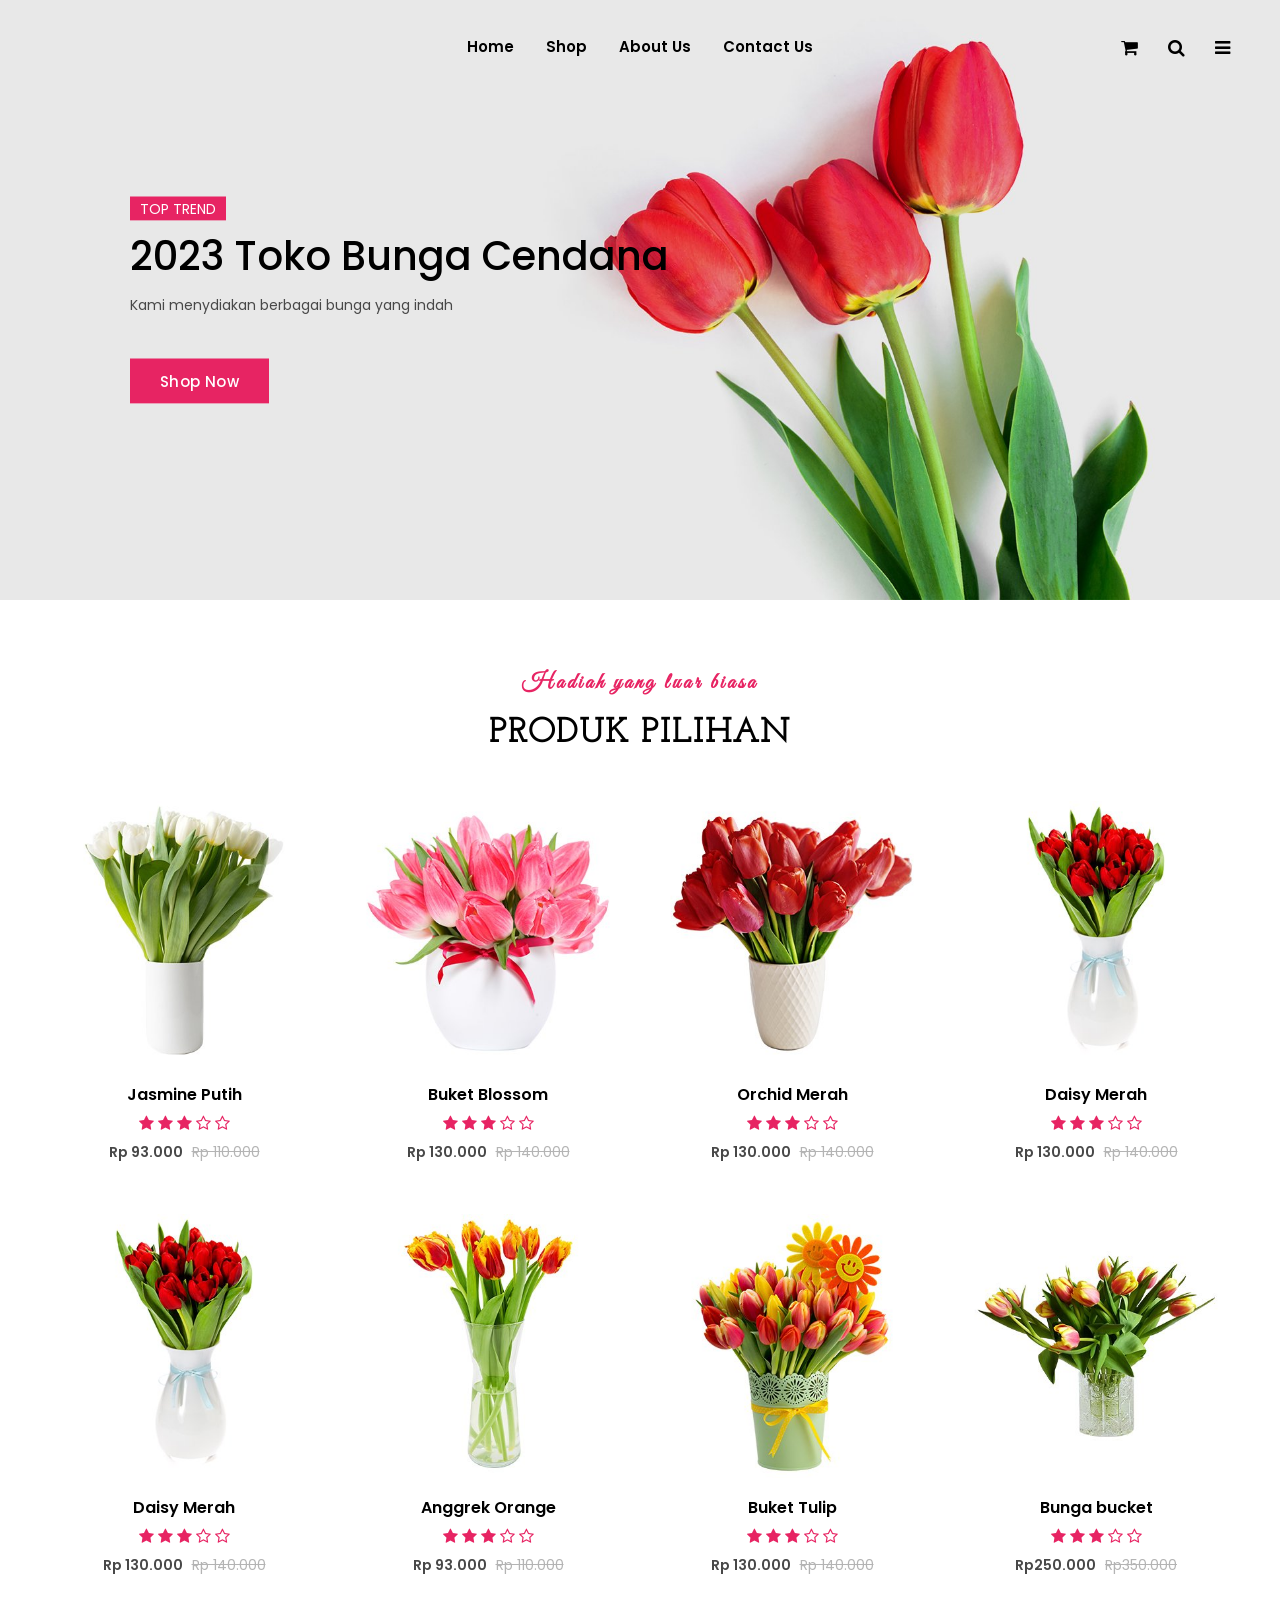
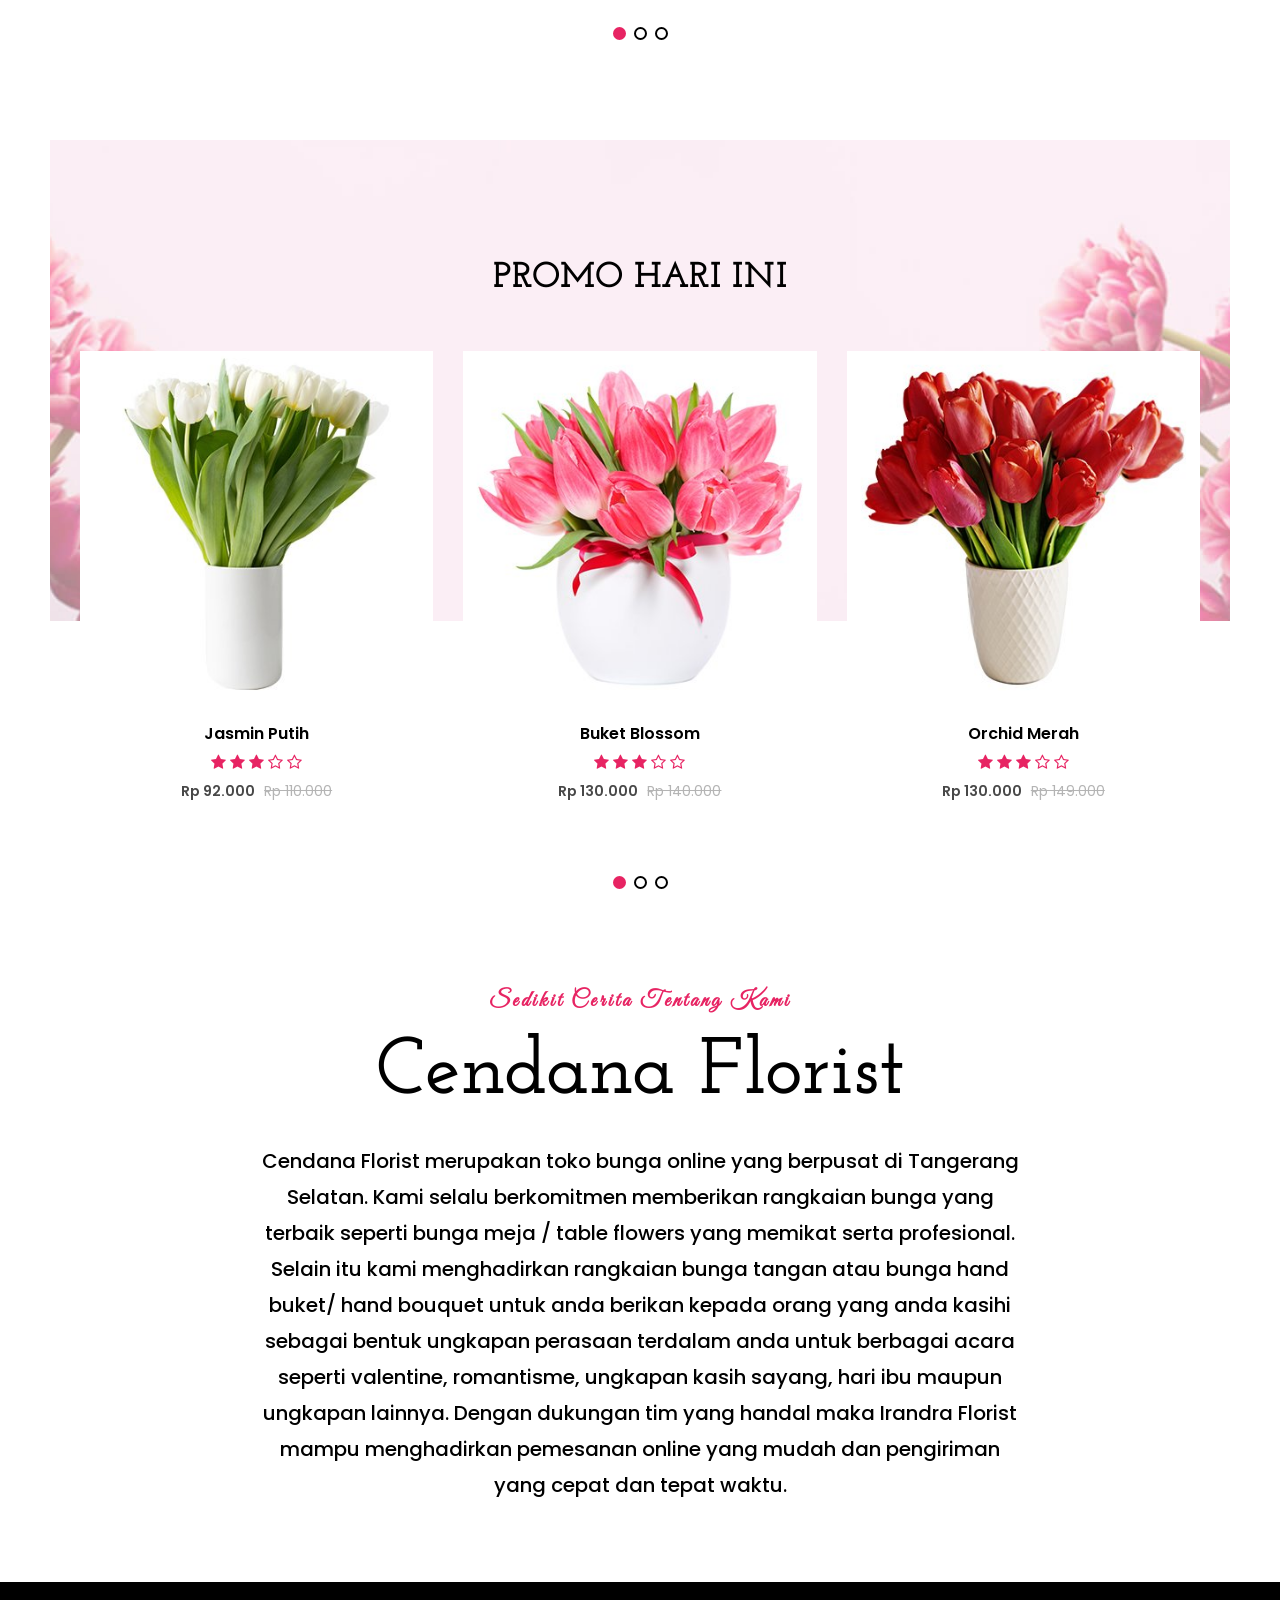
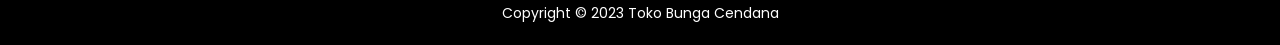
==== commit e1878b07: "fix: resolve all UI bugs across 6 pages - cart.php: remove duplicate +/- quantity buttons (4 rows) -" ====
--- a/index.html
+++ b/index.html
@@ -140,12 +140,11 @@
                             <ul class="address-info">
                                 <li>
                                     <i class="fa fa-phone"></i>
-                                    <a href="info%40yourdomain.html">0813938393</a>
+                                    <a href="tel:+6281382920920">081382920920</a>
                                 </li>
                                 <li>
                                     <i class="fa fa-envelope"></i>
-                                    <br>
-                                    <a href="info%40yourdomain.html">tokobungacendana@gmail.com</a>
+                                    <a href="mailto:tokobungacendana@gmail.com">tokobungacendana@gmail.com</a>
                                 </li>
                             </ul>
                             <div class="widget-social">
